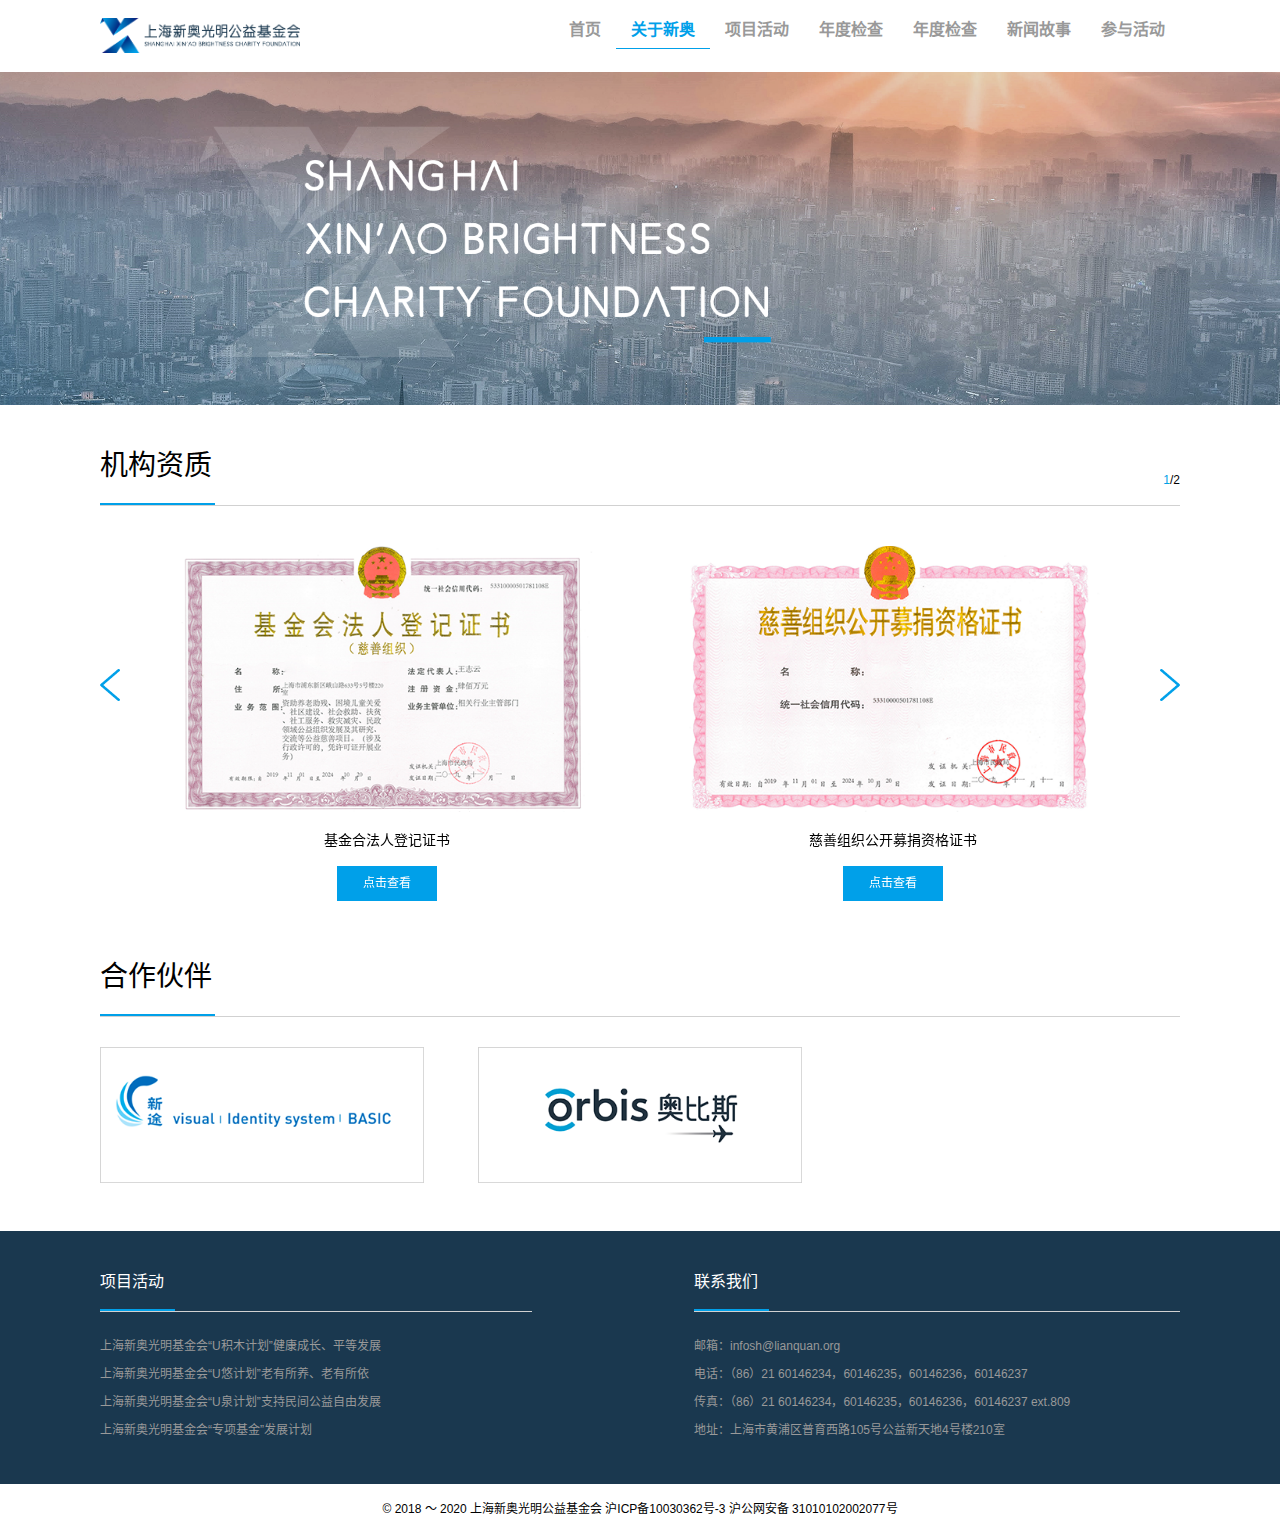
==== about.html @ 2f415773 "update" ====
<!DOCTYPE html>
<html lang="zh-CN">
  <head>
    <meta charset="utf-8">
    <meta http-equiv="X-UA-Compatible" content="IE=edge">
    <meta name="viewport" content="width=device-width, initial-scale=1">
    <title>新奥光明公益基金会</title>

    <link rel="stylesheet" href="./css/common.css">
    <link rel="stylesheet" href="./css/index.css">
    <!--[if lt IE 9]>
      <script src="https://cdn.jsdelivr.net/npm/html5shiv@3.7.3/dist/html5shiv.min.js"></script>
      <script src="https://cdn.jsdelivr.net/npm/respond.js@1.4.2/dest/respond.min.js"></script>
    <![endif]-->
  </head>
  <body>
    <header>
      <!-- Common HTML Element begin -->
      <div class="navbar">
        <div class="container">
          <a href="index.html" class="nav-log">
            <img src="./images/index/phone_nav_logo.png" />
          </a>
          <div class="icon-menu"></div>
          <ul class="navlist">
            <li><a href="./index.html">首页</a></li>
            <li class="actived"><a href="./about.html">关于新奥</a></li>
            <li><a href="#">项目活动</a></li>
            <li><a href="#">年度检查</a></li>
            <li><a href="#">年度检查</a></li>
            <li><a href="#">新闻故事</a></li>
            <li><a href="#">参与活动</a></li>
          </ul>
        </div>
      </div>
    </header>
    <div class="scrolled-icon-menu"></div>
    <ul class="vertical-navlist">
      <li><a href="./index.html">首页</a></li>
      <li class="actived"><a href="./about.html">关于新奥</a></li>
      <li><a href="#">项目活动</a></li>
      <li><a href="#">年度检查</a></li>
      <li><a href="#">年度检查</a></li>
      <li><a href="#">新闻故事</a></li>
      <li><a href="#">参与活动</a></li>
    </ul>
    <ul class="bottom-navlist">
      <li><a href="./index.html">首页</a></li>
      <li><a href="#">项目活动</a></li>
      <li><a href="#">年度检查</a></li>
      <li><a href="#">年度检查</a></li>
      <li><a href="#">新闻故事</a></li>
    </ul>
    <!-- Common HTML Element end -->

    <div class="banner slideBox">
      <a class="pc-pic" href="#"><img src="./images/about/about_banner.png" /></a>
      <a class="mobile-pic" href="###"><img src="./images/about/phone_about_banner.png" /></a>
    </div>

    <div class="organization">
        <!-- PC端 -->
        <div class="pc-container">
          <div class="title">
            <span>机构资质</span>
            <p id="org-pageState"></p>
          </div>
          <div class="content">
            <div id="org-picScroll" class="org-picScroll">
              <div class="hd">
                <span class="next"></span>
                <span class="prev"></span>
              </div>
              <div class="bd">
                <div>
                  <dl>
                    <dt><img src="./images/index/qualification_1.png" /></dt>
                    <dd>
                      <p>基金合法人登记证书</p>
                      <a href="###" class="viewPic" imgSrc="./images/index/qualification_1.png">点击查看</a>
                    </dd>
                  </dl>
                  <dl>
                    <dt><img src="./images/index/qualification_2.png" /></dt>
                    <dd>
                      <p>慈善组织公开募捐资格证书</p>
                      <a href="###" class="viewPic" imgSrc="./images/index/qualification_2.png">点击查看</a>
                    </dd>
                  </dl>
                </div>
                <div>
                  <dl>
                    <dt><img src="./images/index/qualification_1.png" /></dt>
                    <dd>
                      <p>基金合法人登记证书</p>
                      <a href="###" class="viewPic" imgSrc="./images/index/qualification_1.png">点击查看</a>
                    </dd>
                  </dl>
                  <dl>
                    <dt><img src="./images/index/qualification_2.png" /></dt>
                    <dd>
                      <p>慈善组织公开募捐资格证书</p>
                      <a href="###" class="viewPic" imgSrc="./images/index/qualification_2.png">点击查看</a>
                    </dd>
                  </dl>
                </div>
              </div>
            </div>
          </div>
        </div>
  
        <!-- 手机端 -->
        <div class="mobile-container">
          <div class="title">
            <img src="./images/index/Agencyqualification.png" />
            <span>机构资质<b></b></span>
          </div>
          <div class="content">
            <div id="mOrgPicScroll" class="picScroll">
              <div class="hd">
                <ul></ul>
              </div>
              <div class="bd">
                <div>
                  <dl>
                    <dt><img src="./images/index/qualification_1.png" class="viewPic" imgSrc="./images/index/qualification_1.png"/></dt>
                    <dd>
                      <p>基金合法人登记证书</p>
                    </dd>
                  </dl>
                  <dl>
                    <dt><img src="./images/index/qualification_2.png" class="viewPic" imgSrc="./images/index/qualification_2.png"/></dt>
                    <dd>
                      <p>慈善组织公开募捐资格证书</p>
                    </dd>
                  </dl>
                </div>
              </div>
            </div>
          </div>
        </div>
      </div>
  
      <div class="partner">
        <!-- PC端 -->
        <div class="pc-container">
          <div class="title">
            <span>合作伙伴</span>
          </div>
          <div class="content">
            <ul>
              <li><img src="./images/index/partners_1.png" /></li>
              <li><img src="./images/index/partners_2.png" /></li>
            </ul>
          </div>
        </div>
  
        <!-- 手机端 -->
        <div class="mobile-container">
          <div class="title">
            <img src="./images/index/partners.png" />
            <span>合作伙伴<b></b></span>
          </div>
          <div class="content">
            <ul>
              <li><img src="./images/index/partners_1.png" /></li>
              <li><img src="./images/index/partners_2.png" /></li>
            </ul>
          </div>
        </div>
      </div>
  
      <footer>
        <div class="footer">
          <!-- pc端 -->
          <div class="pc-container">
            <div class="content">
              <div class="left">
                <div class="title">
                  <span>项目活动<b></b></span>
                </div>
                <ul>
                  <li><a>上海新奥光明基金会“U积木计划”健康成长、平等发展</a></li>
                  <li><a>上海新奥光明基金会“U悠计划”老有所养、老有所依</a></li>
                  <li><a>上海新奥光明基金会“U泉计划”支持民间公益自由发展</a></li>
                  <li><a>上海新奥光明基金会“专项基金”发展计划</a></li>
                </ul>
              </div>
              <div class="right">
                <div class="title">
                  <span>联系我们<b></b></span>
                </div>
                <ul>
                  <li>邮箱：infosh@lianquan.org</li>
                  <li>电话：（86）21 60146234，60146235，60146236，60146237</li>
                  <li>传真：（86）21 60146234，60146235，60146236，60146237 ext.809</li>
                  <li>地址：上海市黄浦区普育西路105号公益新天地4号楼210室</li>
                </ul>
              </div>
            </div>
          </div>
          <!-- 手机端 -->
          <div class="mobile-container">
            <div class="content">
              <div class="box">
                <div class="title">
                  <span>联系我们<b></b></span>
                </div>
                <ul>
                  <li>邮箱：infosh@lianquan.org</li>
                  <li>电话：(86) 21 60146234，60146235，60146236，60146237</li>
                  <li>传真：(86) 21 60146234，60146235，60146236，60146237 ext.809</li>
                  <li>地址：上海市黄浦区普育西路105号公益新天地4号楼210室</li>
                </ul>
              </div>
              <div class="box">
                <div class="title">
                  <span><b></b></span>
                </div>
                <ul>
                  <li>© 2018 ～ 2020 上海新奥光明公益基金会</li>
                  <li>沪ICP备10030362号-3</li>
                  <li>沪公网安备 31010102002077号</li>
                </ul>
              </div>
            </div>
          </div>
        </div>
        <div class="bottom-footer">
          <p>© 2018 ～ 2020 上海新奥光明公益基金会 沪ICP备10030362号-3 沪公网安备 31010102002077号</p>
        </div>
      </footer>
      <script src="./js/TouchSlide.1.1.js"></script>
      <script src="./js//zepto.min.js"></script>
      <script src="./js/popupImage.js"></script>
      <script src="./js/common.js"></script>
      <script>
        TouchSlide({ 
          slideCell:"#picScroll",
          titCell:".hd ul", //开启自动分页 autoPage:true ，此时设置 titCell 为导航元素包裹层
          autoPage:true, //自动分页
          pnLoop: true, // 前后按钮不循环
          pageStateCell: '#pageState',
          switchLoad:"_src" //切换加载，真实图片路径为"_src" 
        });
        TouchSlide({ 
          slideCell:"#mPicScroll",
          titCell:".hd ul", //开启自动分页 autoPage:true ，此时设置 titCell 为导航元素包裹层
          autoPage:true, //自动分页
          pnLoop: true, // 前后按钮不循环
          switchLoad:"_src" //切换加载，真实图片路径为"_src" 
        });
        TouchSlide({ 
          slideCell:"#org-picScroll",
          autoPage:false, //自动分页
          pnLoop: true, // 前后按钮不循环
          pageStateCell: '#org-pageState',
          switchLoad:"_src" //切换加载，真实图片路径为"_src" 
        });
        $('#org-picScroll').on('click','.viewPic',function () {
          var that = $(this);
          that.popupImage({
              this: that,
              width: '600'
          })
        });
        $('#mOrgPicScroll').on('click','.viewPic',function () {
          var that = $(this);
          that.popupImage({
              this: that,
              width: '100%'
          })
        });
      </script>
    </body>
  </html>
---- css/common.css ----
*{ 
  margin:0;padding:0;  outline: 0;  vertical-align: baseline; 
  -webkit-box-sizing: border-box;
  box-sizing: border-box;
  -webkit-tap-highlight-color: transparent;
}
html,body{ 
  color:#000; 
  background:#fff; 
  font: 12px/22px Verdana,Arial,sans-serif,"Times New Roman",思源宋体; 
  width:100%;
  overflow: hidden;
  overflow-y:auto;
  position: relative;
}
input,select,button{ 
   font-size:100%;
   outline:0;
   vertical-align:middle;
   -webkit-appearance: none;
}
button{
  border: 0;
  background-clip: padding-box;
}
table {
  border-collapse:collapse;
  border-spacing:0;
}
ol,ul,li { list-style:none;}
/* 定义图片边框，当图片作为链接内容被填充时，会有默认边框出现，重定义掉 */
img{ 
   border:none;
   vertical-align:baseline;
}
a, a:link, a:visited{
   text-decoration:none;
}
/* 标签属性，textarea,input 强制输入时内容超出时换行，打断 */
textarea,input{ 
  word-wrap:break-word; 
  word-break:break-all; 
} 
span,p,div{ 
  word-wrap:break-word;
} 
.fl{ float:left; }
.fr{ float:right; }
.clearfix{ content: ''; display: block; clear: both; }


/* header */
.navbar {
  width: 100%;
  background-color: #fff;
}
body.open-menu {
  width: 100%;
  height: 100%;
  overflow: hidden !important;
}
.navbar .container {
  width: 1080px;
  display: flex;
  justify-content: space-between;
  margin: 0 auto;
}
.navbar .container>a {
  display: block;
  padding: 18px 0 0 0;
}
.navbar .container>a img {
  width: 200px;
}
.navbar .container .navlist {
  display: flex;
  align-items: center;
}
.navbar .container .navlist li {
  padding: 10px 15px;
  height: 16px;
  box-sizing: content-box;
  line-height: 16px;
  color: #999999;
  font-size: 16px;
  font-weight: bold;
  cursor: pointer;
}
.navbar .container .navlist li a{
  color: #999999
}
.navbar .container .navlist li.actived, .navbar .container .navlist li:hover{
  border-bottom: #00A0E9 1px solid;
} 
.navbar .container .navlist li.actived a, .navbar .container .navlist li:hover a{
  color: #00A0E9;
}

.navbar .container .icon-menu {
  width: 25px;
  height: 18px;
  margin: 20px 15px 0 0;
  background: url("../images/index/nave_icon_menu.png") no-repeat;
  background-size: 100% 100%;
  cursor: pointer;
  transform: rotate(0deg);
  transition: all 0.2s ease-in;
}
.navbar .container .icon-menu.actived {
  transform: rotate(90deg)
}
.scrolled-icon-menu {
  position: fixed;
  width: 40px;
  height: 40px;
  top: 15px;
  right: 15px;
  z-index: 999;
  display: none;
  background: url("../images/index/float_icon.png") no-repeat;
  background-size: 100% 100%;
}

@media screen and (min-width:1080px) {
  .navbar{
    height: 72px;
  }
  .navbar .container .icon-menu {
    display: none;
  }
  .vertical-navlist {
    display: none;
  }
  .scrolled-icon-menu {
    display: none;
  }
  .bottom-navlist {
    display: none;
  }
  .scrolled-icon-menu {
    display: none !important;
  }
  .footer .mobile-container {
    display: none;
  }
}
@media screen and (max-width:1080px) {
  .footer .pc-container {
    display: none;
  }
  .bottom-footer {
    display: none;
  }
  .navbar{
    height: 100px;
  }
  .navbar .container{
    padding-top: 20px;
    width: 95%;
    position: relative;
  }
  .navbar .container>a {
    padding-left: 20px;
  }
  .navbar .container>a img {
    width: 160px;
  }
  .vertical-navlist {
    width: 90%;
    height: calc(100% - 100px);
    position: fixed;
    top: 100px;
    z-index: 999;
    left: -100%;
    background-color: #F8F8F8;
    transition: left 0.2s ease-in 0.1s;
  }
  .vertical-navlist.full {
    top: 0;
    width: calc(100% - 70px);
    height: 100%;
  }
  .vertical-navlist.show {
    left: 0;
  }
  .vertical-navlist li {
    padding: 12px 0;
    border-bottom: 1px #999 solid;
    margin-left: 30px;
    font-size: 16px;
  }
  .vertical-navlist li.actived a{
    color: #00A0E9;
  }
  .vertical-navlist li a{
    color: #999;
  }
  .navbar .navlist {
    display: none !important;
  }
  .bottom-navlist {
    position: fixed;
    bottom: 0;
    left: 0;
    display: none;
    width: 100%;
    z-index: 998;
    display: flex;
    background-color: #fff;
    transition: bottom 0.2s ease-in;
  }
  .bottom-navlist.hide {
    bottom: -100px;
  }
  .bottom-navlist li {
    width: 25%;
    text-align: center;
    font-size: 12px;
    margin: 15px 0;
    border-right: #00A0E9 1px solid;
  }
  .bottom-navlist li:last-child {
    border: 0;
  }
  .bottom-navlist li a {
    color: #000;
  }
}
/* header end */
/* footer */
.footer {
  width: 100%;
  background-color: #1A384F;
}
.footer .pc-container {
  width: 1080px;
  margin: 0 auto;
}
.footer .pc-container .content {
  padding: 40px 0 20px;
  display: flex;
  justify-content: space-between;
}
.footer .pc-container .content .left,.footer .pc-container .content .right {
  width: 45%;
}
.footer .pc-container .content .left {
  padding-right: 5%;
}
.footer .pc-container .content .title {
  font-size: 16px;
  color: #fff;
  border-bottom: 1px solid #D1D1D1;
}
.footer .pc-container .content .title>span{
  display: block;
  width: 75px;
  height: 40px;
  border-bottom: #00A0E9 2px solid;
}
.footer .pc-container .content ul {
  padding: 20px 0;
}
.footer .pc-container .content ul li {
  color: #999999;
  line-height: 28px;
}
.footer .pc-container .content ul li a {
  cursor: pointer;
}
.footer .pc-container .content ul li a:hover {
  color: #fff;
}
.footer .mobile-container .content {
  padding: 20px;
  min-height: 450px;
  background: url('../images/index/img_down_bg.png') no-repeat;
  background-size: 100% 100%;
}
.footer .mobile-container .content .box {
  padding-bottom: 20px;
}
.footer .mobile-container .content .box .title{
  color: #fff;
  font-size: 16px;
  padding-bottom: 20px;
}
.footer .mobile-container .content .box .title b {
  display: block;
  margin-top: 10px;
  width: 50px;
  height: 2px;
  background-color: #00A0E9;
}
.footer .mobile-container .content .box ul li {
  color: #999999;
  line-height: 28px;
  font-size: 12px;
}
.footer .mobile-container .content .box:last-child .title{
  padding-bottom: 10px;
}
.bottom-footer {
  height: 50px;
  line-height: 50px;
}
.bottom-footer p {
  width: 1080px;
  margin: 0 auto;
  text-align: center;
}
---- css/index.css ----
/* banner */
.banner a img{
  width:100%;
  vertical-align:top;
}
@media screen and (min-width:1080px) {
  .banner .mobile-pic {
    display: none;
  }
}
@media screen and (max-width:1080px) {
  .banner .pc-pic {
    display: none;
  }
}
/* banner end */

/* intro */

.intro .pc-container{
  width: 100%;
}
.intro .pc-container .title,.intro .pc-container .content {
  width: 1080px;
  margin: 0 auto;
}
.intro .pc-container .title {
  height: 50px;
  padding: 50px 0 0 0;
  font-size: 28px;
  box-sizing: content-box;
  margin-bottom: 30px;
  border-bottom: #D1D1D1 1px solid;
}
.intro .pc-container .title span{
  display: block;
  width: 115px;
  height: 50px;
  border-bottom: #00A0E9 2px solid;
}
.intro .pc-container .img img{
  width: 100%;
}
.intro .pc-container .content {
  padding: 30px 0 100px;
  position: relative;
}
.intro .pc-container .content span {
  font-size: 16px;
  line-height: 32px;
}
.intro .pc-container .content a {
  position: absolute;
  width: 220px;
  height: 60px;
  line-height: 60px;
  background-color: #00A0E9;
  color: #fff;
  text-align: center;
  right: 0;
  bottom: 0px;
}
.intro .pc-container .content a span{
  font-size: 18px;
  font-weight: normal;
  line-height: 60px;
}
.intro .pc-container .content a span:after{
  content: "";
  width: 1rem;
  height: 1rem;
  margin-top: 3px;
  display: inline-block;
  border-top: 1px solid #fff;
  border-right: 1px solid #fff;
  transform: rotate(45deg);
}
@media screen and (min-width:1080px) {
  .intro .mobile-container {
    display: none;
  }
}
@media screen and (max-width:1080px) {
  .intro .pc-container {
    display: none;
  }
}
.intro .mobile-container {
  width: 100%;
  position: relative;
}
.intro .mobile-container .title {
  text-align: center;
  padding: 30px 0;
}
.intro .mobile-container .title img {
  display: block;
  margin: 0 auto 15px;
  width: 150px;
}
.intro .mobile-container .title span {
  font-size: 20px;
}
.intro .mobile-container .title span b {
  display: block;
  width: 50px;
  height: 2px;
  margin: 10px auto 0;
  background-color: #00A0E9;
} 
.intro .mobile-container .img {
  height: 470px;
}
.intro .mobile-container img {
  width: 100%;
}
.intro .mobile-container .content {
  position: absolute;
  width: 95%;
  right: 0;
  bottom: 0px;
  padding: 30px 20px 25px;
  color: #fff;
  background-color: #1A384F;
}
.intro .mobile-container .content a {
  display: block;
  width: 100px;
  text-align: center;
  height: 30px;
  margin-top: 35px;
  line-height: 30px;
  background-color: #00A0E9;
  color: #fff;
}
.intro .mobile-container .content a span:after{
  content: "";
  width: 0.5rem;
  height: 0.5rem;
  margin-top: 3px;
  display: inline-block;
  border-top: 1px solid #fff;
  border-right: 1px solid #fff;
  transform: rotate(45deg);
}
/* intro end*/
/* manager */
.manager .pc-container{
  width: 100%;
}

@media screen and (min-width:1080px) {
  .manager .mobile-container {
    display: none;
  }
}
@media screen and (max-width:1080px) {
  .manager .pc-container {
    display: none;
  }
}

.manager .pc-container .title, .manager .pc-container .content .picScroll{
  width: 1080px;
  margin: 0 auto;
}
.manager .pc-container .title {
  height: 50px;
  padding: 50px 0 0 0;
  font-size: 28px;
  box-sizing: content-box;
  margin-bottom: 30px;
  display: flex;
  justify-content: space-between;
  border-bottom: #D1D1D1 1px solid;
}
.manager .pc-container .title>span{
  display: block;
  width: 115px;
  height: 50px;
  border-bottom: #00A0E9 2px solid;
}
.manager .pc-container .title #pageState {
  font-size: 12px;
  line-height: 50px;
}
.manager .pc-container .title #pageState>span {
  color: #00A0E9;
}
.manager .pc-container .content {
  height: 600px;
  padding: 40px 0;
  background: url("../images/index/team_bg.png") no-repeat center center;
}
.manager .pc-container .content .picScroll {
  position: relative;
}
.manager .pc-container .content .picScroll .bd dl{
  width: 100%;
  margin-bottom: 40px;
  display: flex;
  flex-wrap: wrap;
}
.manager .pc-container .content .picScroll .bd dt{
  width: 220px;
  height: 220px;
}
.manager .pc-container .content .picScroll .bd dt img {
  width: 100%;
  height: 100%;
}
.manager .pc-container .content .picScroll .bd dd {
  flex: 1;
  height: auto;
  padding: 20px 0 0 30px;
}
.manager .pc-container .content .picScroll .bd .name {
  height: 50px;
}
.manager .pc-container .content .picScroll .bd .name b{
  font-size: 24px;
  padding-bottom: 10px;
  font-weight: normal;
  border-bottom: 3px solid #00A0E9;
}
.manager .pc-container .content .picScroll .bd .name span {
  font-size: 18px;
  padding-left: 5px;
}
.manager .pc-container .content .picScroll .bd .name p {
  padding-top: 30px;
}
.manager .pc-container .content .picScroll .hd ul {
  display: flex;
  position: absolute;
  bottom: 0;
  width: 100%;
  z-index: 100;
  justify-content: center;
}
.manager .pc-container .content .picScroll .hd ul li {
  width: 30px;
  height: 12px;
  overflow: hidden;
  text-indent: 100px;
  margin-right: 10px;
  background-color: #D1D1D1;
  cursor: pointer;
}
.manager .pc-container .content .picScroll .hd ul li.on{
  background-color: #00A0E9
}

.manager .mobile-container {
  width: 100%;
  position: relative;
}
.manager .mobile-container .title {
  text-align: center;
  padding: 30px 0;
}
.manager .mobile-container .title img {
  display: block;
  margin: 0 auto 15px;
  width: 150px;
}
.manager .mobile-container .title span {
  font-size: 20px;
}
.manager .mobile-container .title span b {
  display: block;
  width: 50px;
  height: 2px;
  margin: 10px auto 0;
  background-color: #00A0E9;
} 
.manager .mobile-container .content {
  background-color: #F8F8F8;
  padding: 20px 30px 40px;
}
.manager .mobile-container .content .picScroll .bd dt {
  padding: 5px 30px;
}
.manager .mobile-container .content .picScroll .bd dt img {
  width: 100%;
}
.manager .mobile-container .content .picScroll .bd .name b {
  font-size: 16px;
  padding-bottom: 8px;
  border-bottom: 3px solid #00A0E9;
}
.manager .mobile-container .content .picScroll .bd .name span {
  font-size: 14px;
}
.manager .mobile-container .content .picScroll .bd .name p {
  padding-top: 15px;
}
.manager .mobile-container .content .picScroll .hd ul {
  display: flex;
  position: absolute;
  bottom: 10px;
  left: 0;
  width: 100%;
  z-index: 100;
  justify-content: center;
}
.manager .mobile-container .content .picScroll .hd ul li {
  width: 25px;
  height: 8px;
  overflow: hidden;
  text-indent: 100px;
  margin-right: 10px;
  background-color: #D1D1D1;
  cursor: pointer;
}
.manager .mobile-container .content .picScroll .hd ul li.on{
  background-color: #00A0E9
}
/* manager end */

/* organization */
.organization .pc-container{
  width: 1080px;
  margin: 0 auto;
}

@media screen and (min-width:1080px) {
  .organization .mobile-container {
    display: none;
  }
}
@media screen and (max-width:1080px) {
  .organization .pc-container {
    display: none;
  }
}

.organization .pc-container .title {
  height: 50px;
  padding: 50px 0 0 0;
  font-size: 28px;
  box-sizing: content-box;
  margin-bottom: 30px;
  display: flex;
  justify-content: space-between;
  border-bottom: #D1D1D1 1px solid;
}
.organization .pc-container .title>span{
  display: block;
  width: 115px;
  height: 50px;
  border-bottom: #00A0E9 2px solid;
}
.organization .pc-container .title #org-pageState {
  font-size: 12px;
  line-height: 50px;
}
.organization .pc-container .title #org-pageState>span {
  color: #00A0E9;
}

.organization .pc-container .content {
  padding: 10px 80px;
  position: relative;
}
.organization .pc-container .content .bd>div {
  min-height: 400px;
}
.organization .pc-container .content .bd>div dl {
  width: 45%;
  float: left;
}
.organization .pc-container .content .bd>div dl:last-child {
  float: right;
}
.organization .pc-container .content .bd>div dl dt img{
  width: 100%;
}
.organization .pc-container .content .bd>div dl dd p {
  width: 100%;
  font-size: 14px;
  text-align: center;
  line-height: 32px;
  padding: 5px 0;
}
.organization .pc-container .content .bd>div dl dd a {
  display: block;
  width: 100px;
  text-align: center;
  line-height: 35px;
  height: 35px;
  background-color: #00A0E9;
  color: #fff;
  margin: 5px auto;
}
.organization .pc-container .content .hd{
  width: 100%;
  display: flex;
  height: 32px;
  top: 35%;
  left: 0px;
  justify-content: space-between;
  position: absolute;
}
.organization .pc-container .content .hd .next, .organization .pc-container .content .hd .prev {
  width: 20px;
  height: 32px;
  cursor: pointer;
}
.organization .pc-container .content .hd .next {
  background: url('../images/index/arrow_left.png') no-repeat center center;
  background-size: 100% 100%;
}
.organization .pc-container .content .hd .prev {
  background: url('../images/index/arrow_right.png') no-repeat center center;
  background-size: 100% 100%;
}

.organization .mobile-container {
  width: 100%;
  position: relative;
}
.organization .mobile-container .title {
  text-align: center;
  padding: 30px 0;
}
.organization .mobile-container .title img {
  display: block;
  margin: 0 auto 15px;
  width: 300px;
}
.organization .mobile-container .title span {
  font-size: 20px;
}
.organization .mobile-container .title span b {
  display: block;
  width: 50px;
  height: 2px;
  margin: 10px auto 0;
  background-color: #00A0E9;
} 
.organization .mobile-container .content {
  padding: 10px 20px 0px;
}
.organization .mobile-container .content .picScroll .bd dl {
  margin-bottom: 25px;
}
.organization .mobile-container .content .picScroll .bd dt {
  padding: 5px 30px 15px;
}
.organization .mobile-container .content .picScroll .bd dt img {
  width: 100%;
}
.organization .mobile-container .content .picScroll .bd dd {
  text-align: center;
  font-size: 16px;
}
.organization .mobile-container .content .picScroll .hd ul {
  display: flex;
  position: absolute;
  bottom: 10px;
  left: 0;
  width: 100%;
  z-index: 100;
  justify-content: center;
}
.organization .mobile-container .content .picScroll .hd ul li {
  width: 25px;
  height: 8px;
  overflow: hidden;
  text-indent: 100px;
  margin-right: 10px;
  background-color: #D1D1D1;
  cursor: pointer;
}
.organization .mobile-container .content .picScroll .hd ul li.on{
  background-color: #00A0E9
}
/* organization end */ 
/* partner */
.partner .pc-container{
  width: 1080px;
  margin: 0 auto 20px;
}

@media screen and (min-width:1080px) {
  .partner .mobile-container {
    display: none;
  }
}
@media screen and (max-width:1080px) {
  .partner .pc-container {
    display: none;
  }
}
.partner .pc-container .title {
  height: 50px;
  padding: 50px 0 0 0;
  font-size: 28px;
  box-sizing: content-box;
  margin-bottom: 30px;
  display: flex;
  justify-content: space-between;
  border-bottom: #D1D1D1 1px solid;
}
.partner .pc-container .title>span{
  display: block;
  width: 115px;
  height: 50px;
  border-bottom: #00A0E9 2px solid;
}
.partner .pc-container .content ul {
  display: flex;
  justify-content: flex-start;
  flex-wrap: wrap;
}
.partner .pc-container .content ul li {
  width: 30%;
  margin-right: 5%;
  margin-bottom: 2%;
}
.partner .pc-container .content ul li:nth-child(3n) {
  margin-right: 0;
}
.partner .pc-container .content ul li img {
  width: 100%;
}

.partner .mobile-container {
  width: 100%;
  position: relative;
}
.partner .mobile-container .title {
  text-align: center;
  padding: 20px 0;
}
.partner .mobile-container .title img {
  display: block;
  margin: 0 auto 15px;
  width: 150px;
}
.partner .mobile-container .title span {
  font-size: 20px;
}
.partner .mobile-container .title span b {
  display: block;
  width: 50px;
  height: 2px;
  margin: 10px auto 0;
  background-color: #00A0E9;
} 
.partner .mobile-container .content {
  padding: 10px 20px 30px;  
}
.partner .mobile-container .content ul {
  padding: 0 30px;
}
.partner .mobile-container .content ul li {
  margin-bottom: 20px;
}
.partner .mobile-container .content ul li img {
  width: 100%;
}
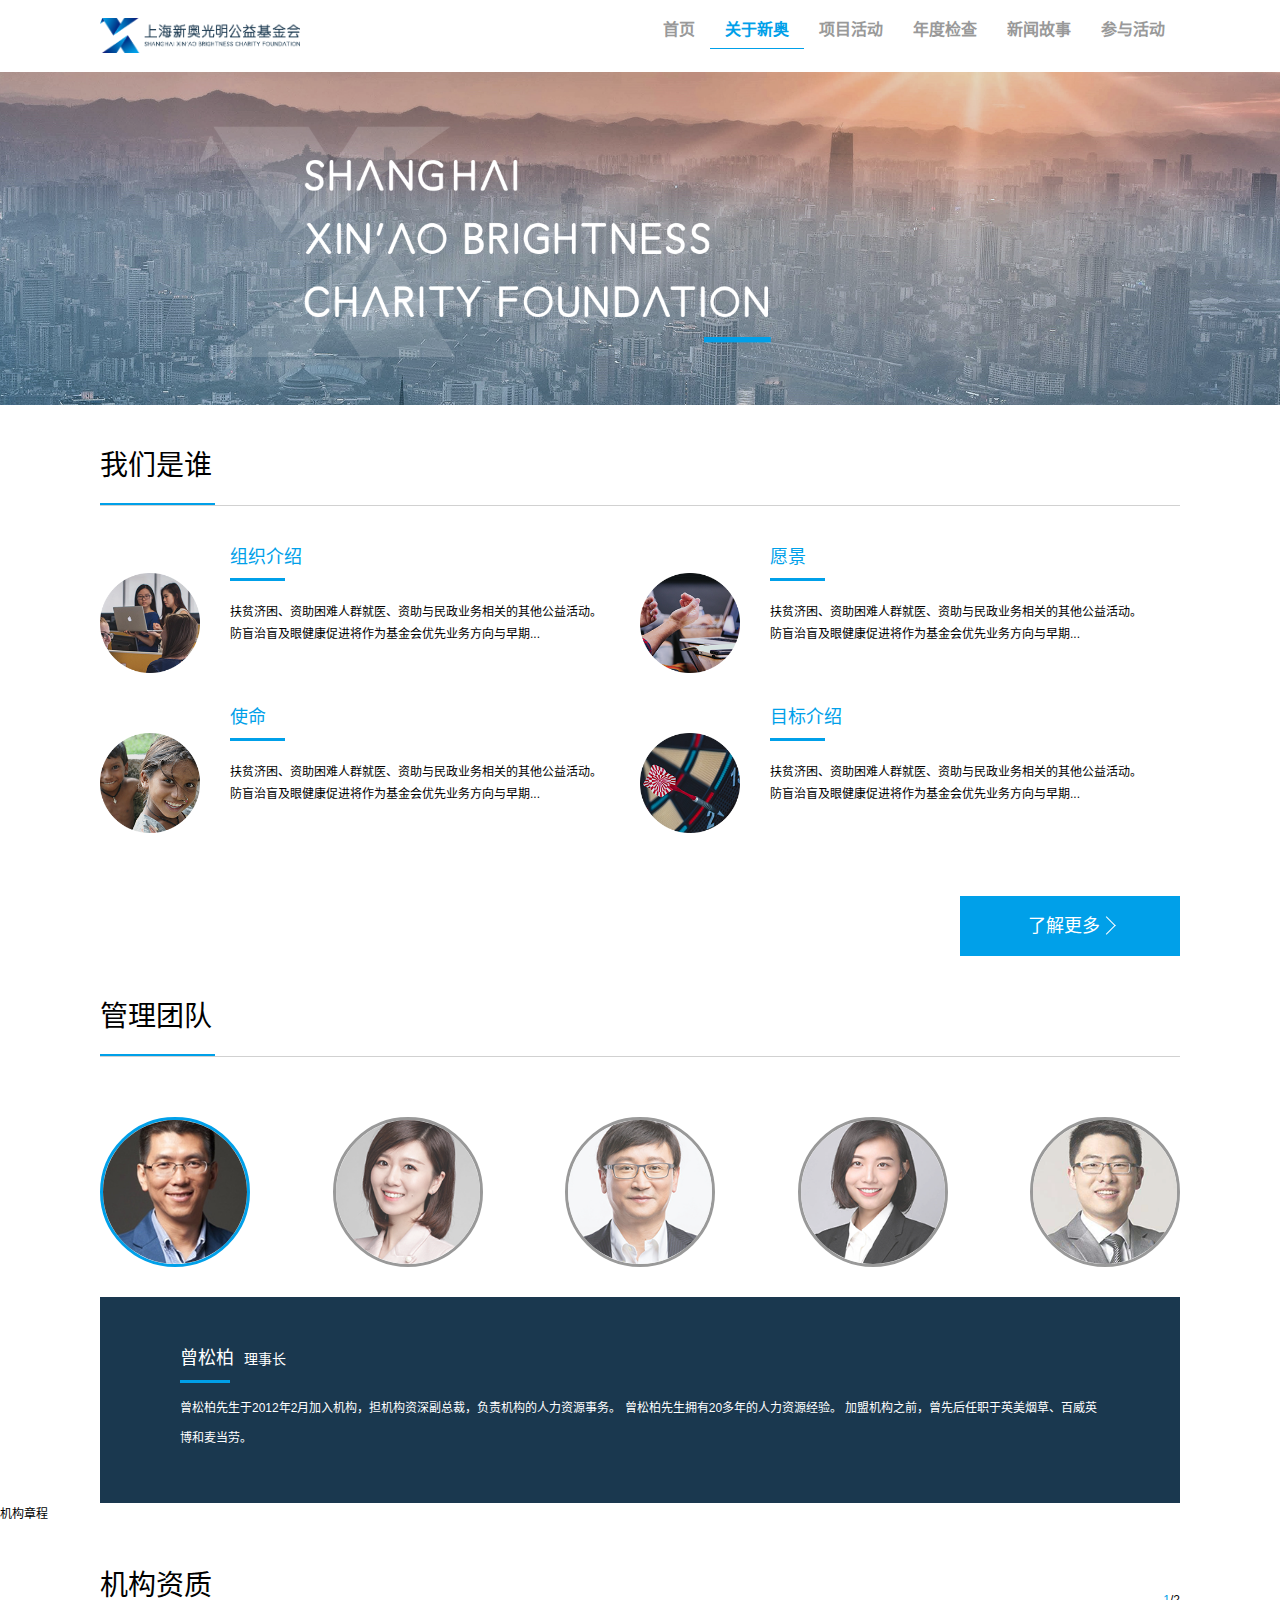
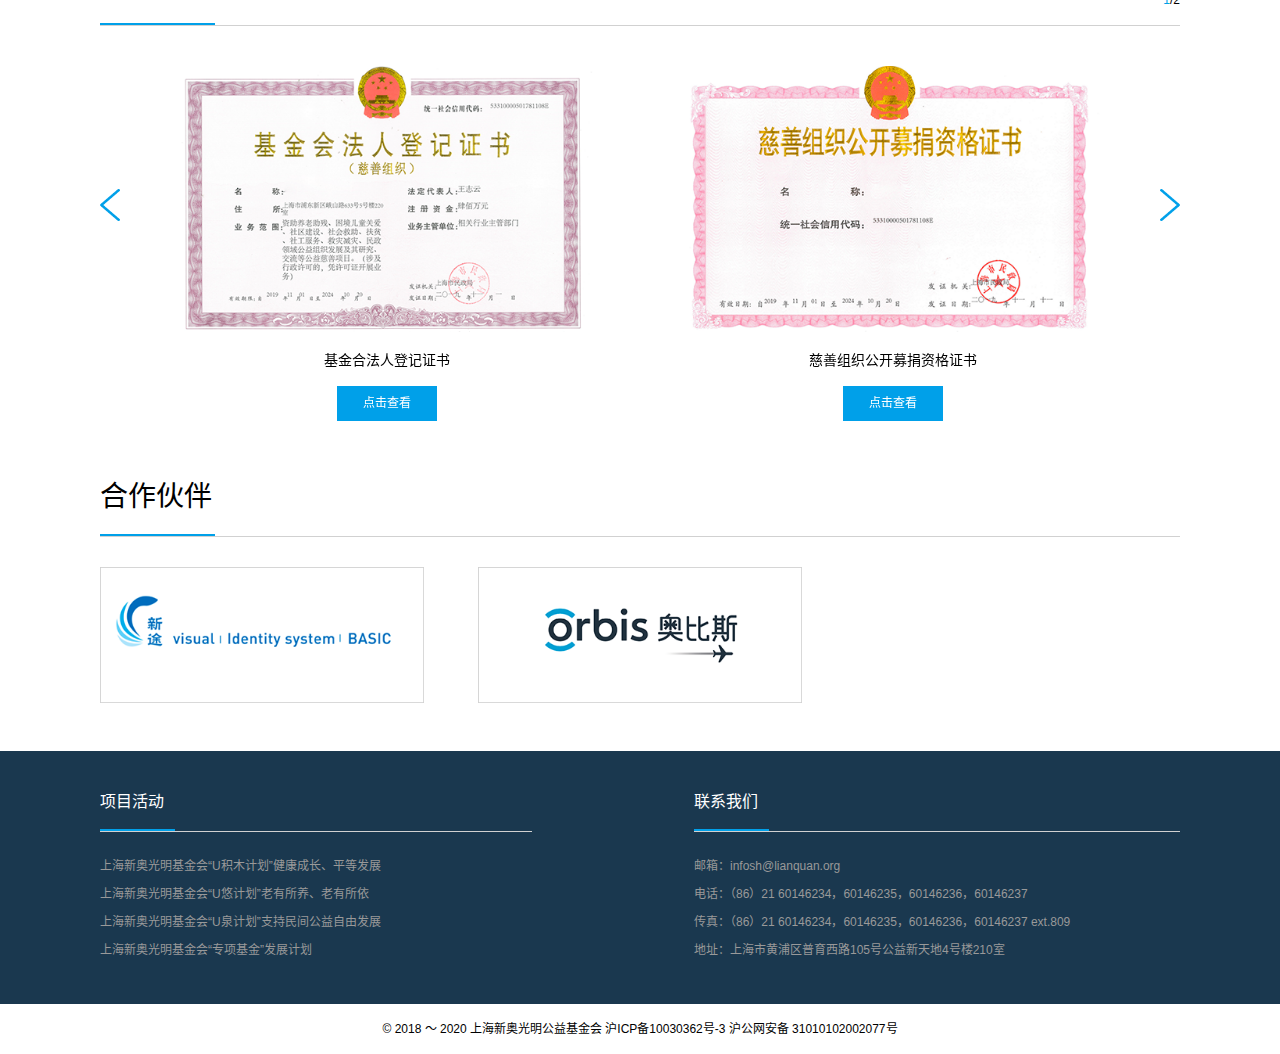
==== commit f556051e: "update" ====
--- a/about.html
+++ b/about.html
@@ -8,6 +8,7 @@
 
     <link rel="stylesheet" href="./css/common.css">
     <link rel="stylesheet" href="./css/index.css">
+    <link rel="stylesheet" href="./css/about.css">
     <!--[if lt IE 9]>
       <script src="https://cdn.jsdelivr.net/npm/html5shiv@3.7.3/dist/html5shiv.min.js"></script>
       <script src="https://cdn.jsdelivr.net/npm/respond.js@1.4.2/dest/respond.min.js"></script>
@@ -25,9 +26,8 @@
           <ul class="navlist">
             <li><a href="./index.html">首页</a></li>
             <li class="actived"><a href="./about.html">关于新奥</a></li>
-            <li><a href="#">项目活动</a></li>
-            <li><a href="#">年度检查</a></li>
-            <li><a href="#">年度检查</a></li>
+            <li><a href="./activity.html">项目活动</a></li>
+            <li><a href="./examine.html">年度检查</a></li>
             <li><a href="#">新闻故事</a></li>
             <li><a href="#">参与活动</a></li>
           </ul>
@@ -38,17 +38,15 @@
     <ul class="vertical-navlist">
       <li><a href="./index.html">首页</a></li>
       <li class="actived"><a href="./about.html">关于新奥</a></li>
-      <li><a href="#">项目活动</a></li>
-      <li><a href="#">年度检查</a></li>
-      <li><a href="#">年度检查</a></li>
+      <li><a href="./activity.html">项目活动</a></li>
+      <li><a href="./examine.html">年度检查</a></li>
       <li><a href="#">新闻故事</a></li>
       <li><a href="#">参与活动</a></li>
     </ul>
     <ul class="bottom-navlist">
       <li><a href="./index.html">首页</a></li>
-      <li><a href="#">项目活动</a></li>
-      <li><a href="#">年度检查</a></li>
-      <li><a href="#">年度检查</a></li>
+      <li><a href="./activity.html">项目活动</a></li>
+      <li><a href="./examine.html">年度检查</a></li>
       <li><a href="#">新闻故事</a></li>
     </ul>
     <!-- Common HTML Element end -->
@@ -58,219 +56,416 @@
       <a class="mobile-pic" href="###"><img src="./images/about/phone_about_banner.png" /></a>
     </div>
 
+    <div class="company-profile">
+      <div class="pc-container">
+        <div class="title">
+          <span>我们是谁</span>
+        </div>
+        <div class="content">
+          <ul>
+            <li>
+              <dl>
+                <dt><img src="./images/about/about_who_p_1.png" /></dt>
+                <dd>
+                  <p>组织介绍</p>
+                  扶贫济困、资助困难人群就医、资助与民政业务相关的其他公益活动。防盲治盲及眼健康促进将作为基金会优先业务方向与早期...
+                </dd>
+              </dl>
+            </li>
+            <li>
+              <dl>
+                <dt><img src="./images/about/about_who_p_2.png" /></dt>
+                <dd>
+                  <p>愿景</p>
+                  扶贫济困、资助困难人群就医、资助与民政业务相关的其他公益活动。防盲治盲及眼健康促进将作为基金会优先业务方向与早期...
+                </dd>
+              </dl>
+            </li>
+            <li>
+              <dl>
+                <dt><img src="./images/about/about_who_p_3.png" /></dt>
+                <dd>
+                  <p>使命</p>
+                  扶贫济困、资助困难人群就医、资助与民政业务相关的其他公益活动。防盲治盲及眼健康促进将作为基金会优先业务方向与早期...
+                </dd>
+              </dl>
+            </li>
+            <li>
+              <dl>
+                <dt><img src="./images/about/about_who_p_4.png" /></dt>
+                <dd>
+                  <p>目标介绍</p>
+                  扶贫济困、资助困难人群就医、资助与民政业务相关的其他公益活动。防盲治盲及眼健康促进将作为基金会优先业务方向与早期...
+                </dd>
+              </dl>
+            </li>
+          </ul>
+          <a href="###" class="know-more"><span>了解更多</span></a>
+        </div>
+      </div>
+
+      <div class="mobile-container">
+        <div class="title">
+          <img src="./images/about/Whoweare.png" />
+          <span>我们是谁<b></b></span>
+        </div>
+        <div class="content">
+          <ul>
+            <li>
+              <dl>
+                <dt><img src="./images/about/about_who_p_1.png" /></dt>
+                <dd>
+                  <p>组织介绍</p>
+                  扶贫济困、资助困难人群就医、资助与民政业务相关的其他公益活动。防盲治盲及眼健康促进将作为基金会优先业务方向与早期...
+                </dd>
+              </dl>
+            </li>
+            <li>
+              <dl>
+                <dt><img src="./images/about/about_who_p_2.png" /></dt>
+                <dd>
+                  <p>愿景</p>
+                  扶贫济困、资助困难人群就医、资助与民政业务相关的其他公益活动。防盲治盲及眼健康促进将作为基金会优先业务方向与早期...
+                </dd>
+              </dl>
+            </li>
+            <li>
+              <dl>
+                <dt><img src="./images/about/about_who_p_3.png" /></dt>
+                <dd>
+                  <p>使命</p>
+                  扶贫济困、资助困难人群就医、资助与民政业务相关的其他公益活动。防盲治盲及眼健康促进将作为基金会优先业务方向与早期...
+                </dd>
+              </dl>
+            </li>
+            <li>
+              <dl>
+                <dt><img src="./images/about/about_who_p_4.png" /></dt>
+                <dd>
+                  <p>目标介绍</p>
+                  扶贫济困、资助困难人群就医、资助与民政业务相关的其他公益活动。防盲治盲及眼健康促进将作为基金会优先业务方向与早期...
+                </dd>
+              </dl>
+            </li>
+          </ul>
+          <a href="###" class="know-more"><span>了解更多</span></a>
+        </div>
+      </div>
+    </div>
+
+    <div class="team">
+      <div class="pc-container">
+        <div class="title">
+          <span>管理团队</span>
+        </div>
+        <div class="content">
+            <div id="teamScroll" class="teamScroll">
+            <div class="hd">
+              <ul></ul>
+            </div>
+            <div class="bd">
+              <ul class="teams">
+                <li class="actived" data-id="1"><a href="###"><img src="./images/about/about_team_p_1.png" /></a></li>
+                <li data-id="2"><a href="###"><img src="./images/about/about_team_p_2.png" /></a></li>
+                <li data-id="3"><a href="###"><img src="./images/about/about_team_p_3.png" /></a></li>
+                <li data-id="4"><a href="###"><img src="./images/about/about_team_p_4.png" /></a></li>
+                <li data-id="5"><a href="###"><img src="./images/about/about_team_p_5.png" /></a></li>
+              </ul>
+              <dl id="team-intro">
+                <dt><span></span></dt>
+                <dd></dd>
+              </dl>
+            </div>
+          </div>
+        </div>
+      </div>
+
+      <div class="mobile-container">
+        <div class="title">
+          <img src="./images/about/Teammanagement.png" />
+          <span>管理团队<b></b></span>
+        </div>
+        <div class="content">
+          <div id="mTeamScroll" class="teamScroll">
+            <div class="hd">
+              <ul></ul>
+            </div>
+            <div class="bd">
+              <ul class="m-teams">
+                <li class="actived" data-id="1"><a href="###"><img src="./images/about/about_team_p_1.png" /></a></li>
+                <li data-id="2"><a href="###"><img src="./images/about/about_team_p_2.png" /></a></li>
+                <li data-id="3"><a href="###"><img src="./images/about/about_team_p_3.png" /></a></li>
+              </ul>
+              <ul class="m-teams">
+                <li data-id="4"><a href="###"><img src="./images/about/about_team_p_4.png" /></a></li>
+                <li data-id="5"><a href="###"><img src="./images/about/about_team_p_5.png" /></a></li>
+              </ul>
+            </div>
+            <dl id="mTeam-intro">
+              <dt><span></span></dt>
+              <dd></dd>
+            </dl>
+          </div>
+        </div>
+      </div>
+    </div>
+
+    <div class="articles">
+      <div class="pc-container">
+        <div class="title">
+          <span>机构章程</span>
+        </div>
+      </div>
+    </div>
+
+
     <div class="organization">
-        <!-- PC端 -->
+      <!-- PC端 -->
+      <div class="pc-container">
+        <div class="title">
+          <span>机构资质</span>
+          <p id="org-pageState"></p>
+        </div>
+        <div class="content">
+          <div id="org-picScroll" class="org-picScroll">
+            <div class="hd">
+              <span class="next"></span>
+              <span class="prev"></span>
+            </div>
+            <div class="bd">
+              <div>
+                <dl>
+                  <dt><img src="./images/index/qualification_1.png" /></dt>
+                  <dd>
+                    <p>基金合法人登记证书</p>
+                    <a href="###" class="viewPic" imgSrc="./images/index/qualification_1.png">点击查看</a>
+                  </dd>
+                </dl>
+                <dl>
+                  <dt><img src="./images/index/qualification_2.png" /></dt>
+                  <dd>
+                    <p>慈善组织公开募捐资格证书</p>
+                    <a href="###" class="viewPic" imgSrc="./images/index/qualification_2.png">点击查看</a>
+                  </dd>
+                </dl>
+              </div>
+              <div>
+                <dl>
+                  <dt><img src="./images/index/qualification_1.png" /></dt>
+                  <dd>
+                    <p>基金合法人登记证书</p>
+                    <a href="###" class="viewPic" imgSrc="./images/index/qualification_1.png">点击查看</a>
+                  </dd>
+                </dl>
+                <dl>
+                  <dt><img src="./images/index/qualification_2.png" /></dt>
+                  <dd>
+                    <p>慈善组织公开募捐资格证书</p>
+                    <a href="###" class="viewPic" imgSrc="./images/index/qualification_2.png">点击查看</a>
+                  </dd>
+                </dl>
+              </div>
+            </div>
+          </div>
+        </div>
+      </div>
+
+      <!-- 手机端 -->
+      <div class="mobile-container">
+        <div class="title">
+          <img src="./images/index/Agencyqualification.png" />
+          <span>机构资质<b></b></span>
+        </div>
+        <div class="content">
+          <div id="mOrgPicScroll" class="picScroll">
+            <div class="hd">
+              <ul></ul>
+            </div>
+            <div class="bd">
+              <div>
+                <dl>
+                  <dt><img src="./images/index/qualification_1.png" class="viewPic" imgSrc="./images/index/qualification_1.png"/></dt>
+                  <dd>
+                    <p>基金合法人登记证书</p>
+                  </dd>
+                </dl>
+                <dl>
+                  <dt><img src="./images/index/qualification_2.png" class="viewPic" imgSrc="./images/index/qualification_2.png"/></dt>
+                  <dd>
+                    <p>慈善组织公开募捐资格证书</p>
+                  </dd>
+                </dl>
+              </div>
+            </div>
+          </div>
+        </div>
+      </div>
+    </div>
+
+    <div class="partner">
+      <!-- PC端 -->
+      <div class="pc-container">
+        <div class="title">
+          <span>合作伙伴</span>
+        </div>
+        <div class="content">
+          <ul>
+            <li><img src="./images/index/partners_1.png" /></li>
+            <li><img src="./images/index/partners_2.png" /></li>
+          </ul>
+        </div>
+      </div>
+
+      <!-- 手机端 -->
+      <div class="mobile-container">
+        <div class="title">
+          <img src="./images/index/partners.png" />
+          <span>合作伙伴<b></b></span>
+        </div>
+        <div class="content">
+          <ul>
+            <li><img src="./images/index/partners_1.png" /></li>
+            <li><img src="./images/index/partners_2.png" /></li>
+          </ul>
+        </div>
+      </div>
+    </div>
+
+    <footer>
+      <div class="footer">
+        <!-- pc端 -->
         <div class="pc-container">
-          <div class="title">
-            <span>机构资质</span>
-            <p id="org-pageState"></p>
-          </div>
           <div class="content">
-            <div id="org-picScroll" class="org-picScroll">
-              <div class="hd">
-                <span class="next"></span>
-                <span class="prev"></span>
-              </div>
-              <div class="bd">
-                <div>
-                  <dl>
-                    <dt><img src="./images/index/qualification_1.png" /></dt>
-                    <dd>
-                      <p>基金合法人登记证书</p>
-                      <a href="###" class="viewPic" imgSrc="./images/index/qualification_1.png">点击查看</a>
-                    </dd>
-                  </dl>
-                  <dl>
-                    <dt><img src="./images/index/qualification_2.png" /></dt>
-                    <dd>
-                      <p>慈善组织公开募捐资格证书</p>
-                      <a href="###" class="viewPic" imgSrc="./images/index/qualification_2.png">点击查看</a>
-                    </dd>
-                  </dl>
-                </div>
-                <div>
-                  <dl>
-                    <dt><img src="./images/index/qualification_1.png" /></dt>
-                    <dd>
-                      <p>基金合法人登记证书</p>
-                      <a href="###" class="viewPic" imgSrc="./images/index/qualification_1.png">点击查看</a>
-                    </dd>
-                  </dl>
-                  <dl>
-                    <dt><img src="./images/index/qualification_2.png" /></dt>
-                    <dd>
-                      <p>慈善组织公开募捐资格证书</p>
-                      <a href="###" class="viewPic" imgSrc="./images/index/qualification_2.png">点击查看</a>
-                    </dd>
-                  </dl>
-                </div>
-              </div>
-            </div>
-          </div>
-        </div>
-  
+            <div class="left">
+              <div class="title">
+                <span>项目活动<b></b></span>
+              </div>
+              <ul>
+                <li><a>上海新奥光明基金会“U积木计划”健康成长、平等发展</a></li>
+                <li><a>上海新奥光明基金会“U悠计划”老有所养、老有所依</a></li>
+                <li><a>上海新奥光明基金会“U泉计划”支持民间公益自由发展</a></li>
+                <li><a>上海新奥光明基金会“专项基金”发展计划</a></li>
+              </ul>
+            </div>
+            <div class="right">
+              <div class="title">
+                <span>联系我们<b></b></span>
+              </div>
+              <ul>
+                <li>邮箱：infosh@lianquan.org</li>
+                <li>电话：（86）21 60146234，60146235，60146236，60146237</li>
+                <li>传真：（86）21 60146234，60146235，60146236，60146237 ext.809</li>
+                <li>地址：上海市黄浦区普育西路105号公益新天地4号楼210室</li>
+              </ul>
+            </div>
+          </div>
+        </div>
         <!-- 手机端 -->
         <div class="mobile-container">
-          <div class="title">
-            <img src="./images/index/Agencyqualification.png" />
-            <span>机构资质<b></b></span>
-          </div>
           <div class="content">
-            <div id="mOrgPicScroll" class="picScroll">
-              <div class="hd">
-                <ul></ul>
-              </div>
-              <div class="bd">
-                <div>
-                  <dl>
-                    <dt><img src="./images/index/qualification_1.png" class="viewPic" imgSrc="./images/index/qualification_1.png"/></dt>
-                    <dd>
-                      <p>基金合法人登记证书</p>
-                    </dd>
-                  </dl>
-                  <dl>
-                    <dt><img src="./images/index/qualification_2.png" class="viewPic" imgSrc="./images/index/qualification_2.png"/></dt>
-                    <dd>
-                      <p>慈善组织公开募捐资格证书</p>
-                    </dd>
-                  </dl>
-                </div>
-              </div>
-            </div>
-          </div>
-        </div>
-      </div>
-  
-      <div class="partner">
-        <!-- PC端 -->
-        <div class="pc-container">
-          <div class="title">
-            <span>合作伙伴</span>
-          </div>
-          <div class="content">
-            <ul>
-              <li><img src="./images/index/partners_1.png" /></li>
-              <li><img src="./images/index/partners_2.png" /></li>
-            </ul>
-          </div>
-        </div>
-  
-        <!-- 手机端 -->
-        <div class="mobile-container">
-          <div class="title">
-            <img src="./images/index/partners.png" />
-            <span>合作伙伴<b></b></span>
-          </div>
-          <div class="content">
-            <ul>
-              <li><img src="./images/index/partners_1.png" /></li>
-              <li><img src="./images/index/partners_2.png" /></li>
-            </ul>
-          </div>
-        </div>
-      </div>
-  
-      <footer>
-        <div class="footer">
-          <!-- pc端 -->
-          <div class="pc-container">
-            <div class="content">
-              <div class="left">
-                <div class="title">
-                  <span>项目活动<b></b></span>
-                </div>
-                <ul>
-                  <li><a>上海新奥光明基金会“U积木计划”健康成长、平等发展</a></li>
-                  <li><a>上海新奥光明基金会“U悠计划”老有所养、老有所依</a></li>
-                  <li><a>上海新奥光明基金会“U泉计划”支持民间公益自由发展</a></li>
-                  <li><a>上海新奥光明基金会“专项基金”发展计划</a></li>
-                </ul>
-              </div>
-              <div class="right">
-                <div class="title">
-                  <span>联系我们<b></b></span>
-                </div>
-                <ul>
-                  <li>邮箱：infosh@lianquan.org</li>
-                  <li>电话：（86）21 60146234，60146235，60146236，60146237</li>
-                  <li>传真：（86）21 60146234，60146235，60146236，60146237 ext.809</li>
-                  <li>地址：上海市黄浦区普育西路105号公益新天地4号楼210室</li>
-                </ul>
-              </div>
-            </div>
-          </div>
-          <!-- 手机端 -->
-          <div class="mobile-container">
-            <div class="content">
-              <div class="box">
-                <div class="title">
-                  <span>联系我们<b></b></span>
-                </div>
-                <ul>
-                  <li>邮箱：infosh@lianquan.org</li>
-                  <li>电话：(86) 21 60146234，60146235，60146236，60146237</li>
-                  <li>传真：(86) 21 60146234，60146235，60146236，60146237 ext.809</li>
-                  <li>地址：上海市黄浦区普育西路105号公益新天地4号楼210室</li>
-                </ul>
-              </div>
-              <div class="box">
-                <div class="title">
-                  <span><b></b></span>
-                </div>
-                <ul>
-                  <li>© 2018 ～ 2020 上海新奥光明公益基金会</li>
-                  <li>沪ICP备10030362号-3</li>
-                  <li>沪公网安备 31010102002077号</li>
-                </ul>
-              </div>
-            </div>
-          </div>
-        </div>
-        <div class="bottom-footer">
-          <p>© 2018 ～ 2020 上海新奥光明公益基金会 沪ICP备10030362号-3 沪公网安备 31010102002077号</p>
-        </div>
-      </footer>
-      <script src="./js/TouchSlide.1.1.js"></script>
-      <script src="./js//zepto.min.js"></script>
-      <script src="./js/popupImage.js"></script>
-      <script src="./js/common.js"></script>
-      <script>
-        TouchSlide({ 
-          slideCell:"#picScroll",
-          titCell:".hd ul", //开启自动分页 autoPage:true ，此时设置 titCell 为导航元素包裹层
-          autoPage:true, //自动分页
-          pnLoop: true, // 前后按钮不循环
-          pageStateCell: '#pageState',
-          switchLoad:"_src" //切换加载，真实图片路径为"_src" 
-        });
-        TouchSlide({ 
-          slideCell:"#mPicScroll",
-          titCell:".hd ul", //开启自动分页 autoPage:true ，此时设置 titCell 为导航元素包裹层
-          autoPage:true, //自动分页
-          pnLoop: true, // 前后按钮不循环
-          switchLoad:"_src" //切换加载，真实图片路径为"_src" 
-        });
-        TouchSlide({ 
-          slideCell:"#org-picScroll",
-          autoPage:false, //自动分页
-          pnLoop: true, // 前后按钮不循环
-          pageStateCell: '#org-pageState',
-          switchLoad:"_src" //切换加载，真实图片路径为"_src" 
-        });
-        $('#org-picScroll').on('click','.viewPic',function () {
-          var that = $(this);
-          that.popupImage({
-              this: that,
-              width: '600'
-          })
-        });
-        $('#mOrgPicScroll').on('click','.viewPic',function () {
-          var that = $(this);
-          that.popupImage({
-              this: that,
-              width: '100%'
-          })
-        });
-      </script>
-    </body>
-  </html>+            <div class="box">
+              <div class="title">
+                <span>联系我们<b></b></span>
+              </div>
+              <ul>
+                <li>邮箱：infosh@lianquan.org</li>
+                <li>电话：(86) 21 60146234，60146235，60146236，60146237</li>
+                <li>传真：(86) 21 60146234，60146235，60146236，60146237 ext.809</li>
+                <li>地址：上海市黄浦区普育西路105号公益新天地4号楼210室</li>
+              </ul>
+            </div>
+            <div class="box">
+              <div class="title">
+                <span><b></b></span>
+              </div>
+              <ul>
+                <li>© 2018 ～ 2020 上海新奥光明公益基金会</li>
+                <li>沪ICP备10030362号-3</li>
+                <li>沪公网安备 31010102002077号</li>
+              </ul>
+            </div>
+          </div>
+        </div>
+      </div>
+      <div class="bottom-footer">
+        <p>© 2018 ～ 2020 上海新奥光明公益基金会 沪ICP备10030362号-3 沪公网安备 31010102002077号</p>
+      </div>
+    </footer>
+    <script src="./js/TouchSlide.1.1.js"></script>
+    <script src="./js//zepto.min.js"></script>
+    <script src="./js/popupImage.js"></script>
+    <script src="./js/common.js"></script>
+    <script>
+      TouchSlide({ 
+        slideCell:"#org-picScroll",
+        autoPage:false, //自动分页
+        pnLoop: true, // 前后按钮不循环
+        pageStateCell: '#org-pageState',
+        switchLoad:"_src" //切换加载，真实图片路径为"_src" 
+      });
+      $('#org-picScroll').on('click','.viewPic',function () {
+        var that = $(this);
+        that.popupImage({
+            this: that,
+            width: '600'
+        })
+      });
+      $('#mOrgPicScroll').on('click','.viewPic',function () {
+        var that = $(this);
+        that.popupImage({
+            this: that,
+            width: '100%'
+        })
+      });
+      var teams = [];
+      $.getJSON('./json/teams.json', function(data, status, xhr){
+        teams = data;
+        $($('.teams li')[0]).trigger('click')
+        $($('.m-teams li')[0]).trigger('click')
+      })
+      $('#teamScroll').on('click', 'li', function () {
+        var id = $(this).attr('data-id');
+        if (!id) return
+        var info = {}
+        for (let index = 0; index < teams.length; index++) {
+          const element = teams[index];
+          if (element.id === +id) {
+            info = element; 
+            break;
+          }
+        }
+        $('.teams li').each(function (index, elm) {
+          $(elm).removeClass('actived')
+        })
+        $(this).addClass('actived')
+        $('#team-intro dt').html(info.name + '<span>' + info.title + '</span>')
+        $('#team-intro dd').html(info.intro)
+      })
+      $('#mTeamScroll').on('click', 'li', function () {
+        var id = $(this).attr('data-id');
+        if (!id) return
+        var info = {}
+        for (let index = 0; index < teams.length; index++) {
+          const element = teams[index];
+          if (element.id === +id) {
+            info = element; 
+            break;
+          }
+        }
+        $('.m-teams li').each(function (index, elm) {
+          $(elm).removeClass('actived')
+        })
+        $(this).addClass('actived')
+        $('#mTeam-intro dt').html(info.name + '<span>' + info.title + '</span>')
+        $('#mTeam-intro dd').html(info.intro)
+      })
+      TouchSlide({ 
+        slideCell:"#mTeamScroll",
+        titCell:".hd ul", //开启自动分页 autoPage:true ，此时设置 titCell 为导航元素包裹层
+        autoPage:true, //自动分页
+        pnLoop: true, // 前后按钮不循环
+        switchLoad:"_src" //切换加载，真实图片路径为"_src" 
+      });
+    </script>
+  </body>
+</html>--- a/css/index.css
+++ b/css/index.css
@@ -96,7 +96,7 @@
 .intro .mobile-container .title img {
   display: block;
   margin: 0 auto 15px;
-  width: 150px;
+  height: 18px;
 }
 .intro .mobile-container .title span {
   font-size: 20px;
@@ -111,7 +111,7 @@
 .intro .mobile-container .img {
   height: 470px;
 }
-.intro .mobile-container img {
+.intro .mobile-container .img img {
   width: 100%;
 }
 .intro .mobile-container .content {
@@ -262,7 +262,7 @@
 .manager .mobile-container .title img {
   display: block;
   margin: 0 auto 15px;
-  width: 150px;
+  height: 18px;
 }
 .manager .mobile-container .title span {
   font-size: 20px;
@@ -427,7 +427,7 @@
 .organization .mobile-container .title img {
   display: block;
   margin: 0 auto 15px;
-  width: 300px;
+  height: 18px;
 }
 .organization .mobile-container .title span {
   font-size: 20px;
@@ -537,7 +537,7 @@
 .partner .mobile-container .title img {
   display: block;
   margin: 0 auto 15px;
-  width: 150px;
+  height: 18px;
 }
 .partner .mobile-container .title span {
   font-size: 20px;
--- a/css/about.css
+++ b/css/about.css
@@ -0,0 +1,355 @@
+/* company-profile begin */
+@media screen and (min-width:1080px) {
+  .company-profile .mobile-container {
+    display: none;
+  }
+}
+@media screen and (max-width:1080px) {
+  .company-profile .pc-container {
+    display: none;
+  }
+}
+.company-profile .pc-container {
+  width: 1080px;
+  margin: 0 auto;
+}
+.company-profile .pc-container .title {
+  height: 50px;
+  padding: 50px 0 0 0;
+  font-size: 28px;
+  box-sizing: content-box;
+  margin-bottom: 30px;
+  border-bottom: #D1D1D1 1px solid;
+}
+.company-profile .pc-container .title span{
+  display: block;
+  width: 115px;
+  height: 50px;
+  border-bottom: #00A0E9 2px solid;
+}
+.company-profile .pc-container .content {
+  position: relative;
+  padding-bottom: 80px;
+}
+.company-profile .pc-container .content ul {
+  padding: 10px 0;
+  display: flex;
+  flex-wrap: wrap;
+}
+.company-profile .pc-container .content ul li {
+  flex-basis: 50%;
+}
+.company-profile .pc-container .content ul li dl {
+  height: 160px;
+  display: flex;
+}
+.company-profile .pc-container .content ul li dl dt {
+  align-self: center;
+}
+.company-profile .pc-container .content ul li dl dt img{
+  width: 100px;
+  height: 100px;
+}
+.company-profile .pc-container .content ul li dl dd {
+  flex: 1;
+  padding: 0 30px;
+}
+.company-profile .pc-container .content ul li dl dd p {
+  font-size: 18px;
+  color: #00A0E9;
+  padding-bottom: 20px;
+}
+.company-profile .pc-container .content ul li dl dd p::after {
+  content: '';
+  display: block;
+  width: 55px;
+  height: 3px;
+  margin-top: 10px;
+  background-color: #00A0E9;
+}
+.company-profile .pc-container .content a {
+  position: absolute;
+  width: 220px;
+  height: 60px;
+  line-height: 60px;
+  background-color: #00A0E9;
+  color: #fff;
+  text-align: center;
+  right: 0;
+  bottom: 0px;
+}
+.company-profile .pc-container .content a span{
+  font-size: 18px;
+  font-weight: normal;
+  line-height: 60px;
+}
+.company-profile .pc-container .content a span:after{
+  content: "";
+  width: 1rem;
+  height: 1rem;
+  margin-top: 3px;
+  display: inline-block;
+  border-top: 1px solid #fff;
+  border-right: 1px solid #fff;
+  transform: rotate(45deg);
+}
+
+.company-profile .mobile-container .title {
+  text-align: center;
+  padding: 30px 0;
+}
+.company-profile .mobile-container .title img {
+  display: block;
+  margin: 0 auto 15px;
+  height: 18px;
+}
+.company-profile .mobile-container .title span {
+  font-size: 20px;
+}
+.company-profile .mobile-container .title span b {
+  display: block;
+  width: 50px;
+  height: 2px;
+  margin: 10px auto 0;
+  background-color: #00A0E9;
+} 
+.company-profile .mobile-container .content {
+  padding: 0 20px 40px;
+  position: relative;
+}
+.company-profile .mobile-container .content ul li dl {
+  display: flex;
+  justify-content: space-between;
+  margin: 0 0 10px 0;
+  height: 120px;
+}
+.company-profile .mobile-container .content ul li dt {
+  display: flex;
+  align-items: center;
+}
+.company-profile .mobile-container .content ul li dl dt img {
+  width: 80px;
+}
+.company-profile .mobile-container .content ul li dl dd {
+  flex: 1;
+  line-height: 18px;
+  margin-left: 10px;
+  padding-left: 10px;
+  padding-bottom: 10px;
+  border-bottom: 1px solid #d1d1d1;
+}
+.company-profile .mobile-container .content ul li:last-child dl dd {
+  border: 0;
+}
+.company-profile .mobile-container .content ul li dl dd p {
+  font-size: 15px;
+  color: #00A0E9;
+  padding-bottom: 10px;
+}
+.company-profile .mobile-container .content ul li dl dd p::after {
+  content: '';
+  display: block;
+  width: 40px;
+  height: 3px;
+  margin-top: 15px;
+  background-color: #00A0E9;
+}
+.company-profile .mobile-container .content a {
+  position: absolute;
+  width: 80px;
+  height: 30px;
+  line-height: 30px;
+  background-color: #00A0E9;
+  color: #fff;
+  text-align: center;
+  left: 50%;
+  margin-left: -40px;
+  bottom: 0px;
+}
+.company-profile .mobile-container .content a span{
+  font-size: 12px;
+  font-weight: normal;
+  line-height: 30px;
+}
+.company-profile .mobile-container .content a span:after{
+  content: "";
+  width:0.5rem;
+  height: 0.5rem;
+  margin-top: 3px;
+  display: inline-block;
+  border-top: 1px solid #fff;
+  border-right: 1px solid #fff;
+  transform: rotate(45deg);
+}
+/* company-profile end */
+
+/* team begin */
+@media screen and (min-width:1080px) {
+  .team .mobile-container {
+    display: none;
+  }
+}
+@media screen and (max-width:1080px) {
+  .team .pc-container {
+    display: none;
+  }
+}
+.team .pc-container {
+  width: 1080px;
+  margin: 0 auto;
+}
+.team .pc-container .title {
+  height: 50px;
+  padding: 50px 0 0 0;
+  font-size: 28px;
+  box-sizing: content-box;
+  margin-bottom: 30px;
+  border-bottom: #D1D1D1 1px solid;
+}
+.team .pc-container .title span{
+  display: block;
+  width: 115px;
+  height: 50px;
+  border-bottom: #00A0E9 2px solid;
+}
+.team .pc-container .content .teamScroll ul {
+  display: flex;
+  padding: 10px 0;
+  justify-content: space-between;
+}
+.team .pc-container .content .teamScroll ul li {
+  width: 150px;
+  height: 150px;
+  border: 3px solid #999;
+  border-radius: 50%;
+  overflow: hidden;
+}
+.team .pc-container .content .teamScroll ul li:hover,.team .pc-container .content .teamScroll ul .actived {
+  border: 3px solid #00A0E9;
+}
+.team .pc-container .content .teamScroll ul li img {
+  width: 100%;
+  transform: scale(1.05)
+}
+.team .pc-container .content #team-intro{
+  margin-top: 20px;
+  padding: 50px 80px;
+  color: #fff;
+  background-color: #1A384F;
+}
+
+.team .pc-container .content #team-intro dt {
+  font-size: 18px;
+}
+.team .pc-container .content #team-intro dt::after {
+  content: '';
+  display: block;
+  width: 50px;
+  height: 3px;
+  margin-top: 10px;
+  background-color: #00A0E9;
+}
+.team .pc-container .content #team-intro dt span {
+  font-size: 14px;
+  padding-left: 10px;
+}
+.team .pc-container .content #team-intro dd {
+  line-height: 30px;
+  padding-top: 10px;
+}
+
+
+.team .mobile-container .title {
+  text-align: center;
+  padding: 30px 0;
+}
+.team .mobile-container .title img {
+  display: block;
+  margin: 0 auto 15px;
+  height: 18px;
+}
+.team .mobile-container .title span {
+  font-size: 20px;
+}
+.team .mobile-container .title span b {
+  display: block;
+  width: 50px;
+  height: 2px;
+  margin: 10px auto 0;
+  background-color: #00A0E9;
+}
+.team .mobile-container .content .teamScroll {
+  position: relative;
+  padding-bottom: 30px;
+}
+.team .mobile-container .content .teamScroll .bd ul {
+  display: flex !important;
+  /* justify-content: space-between; */
+  float: left;
+}
+.team .mobile-container .content .teamScroll .bd ul li {
+  width: 33%;
+}
+.team .mobile-container .content .teamScroll .bd ul li a{
+  /* float: left; */
+  display: block;
+  margin: 0 auto;
+  width: 95px;
+  height: 95px;
+  border: 3px solid #999;
+  border-radius: 50%;
+  overflow: hidden;
+}
+.team .mobile-container .content .teamScroll ul li a:hover,.team .mobile-container .content .teamScroll ul .actived a {
+  border: 3px solid #00A0E9 !important;
+}
+.team .mobile-container .content .teamScroll .bd ul li img {
+  width: 100%;
+  transform: scale(1.05)
+}
+.team .mobile-container .content .teamScroll .hd ul {
+  display: flex;
+  position: absolute;
+  bottom: 0;
+  width: 100%;
+  z-index: 100;
+  justify-content: center;
+}
+.team .mobile-container .content .teamScroll .hd ul li {
+  width: 20px;
+  height: 8px;
+  overflow: hidden;
+  text-indent: 100px;
+  margin-right: 10px;
+  background-color: #D1D1D1;
+  cursor: pointer;
+}
+.team .mobile-container .content .teamScroll .hd ul li.on{
+  background-color: #00A0E9
+}
+.team .mobile-container .content #mTeam-intro{
+  margin-top: 20px;
+  padding: 30px 18px;
+  color: #fff;
+  background-color: #1A384F;
+}
+
+.team .mobile-container .content #mTeam-intro dt {
+  font-size: 18px;
+}
+.team .mobile-container .content #mTeam-intro dt::after {
+  content: '';
+  display: block;
+  width: 50px;
+  height: 3px;
+  margin-top: 10px;
+  background-color: #00A0E9;
+}
+.team .mobile-container .content #mTeam-intro dt span {
+  font-size: 14px;
+  padding-left: 10px;
+}
+.team .mobile-container .content #mTeam-intro dd {
+  line-height: 22px;
+  padding-top: 10px;
+}
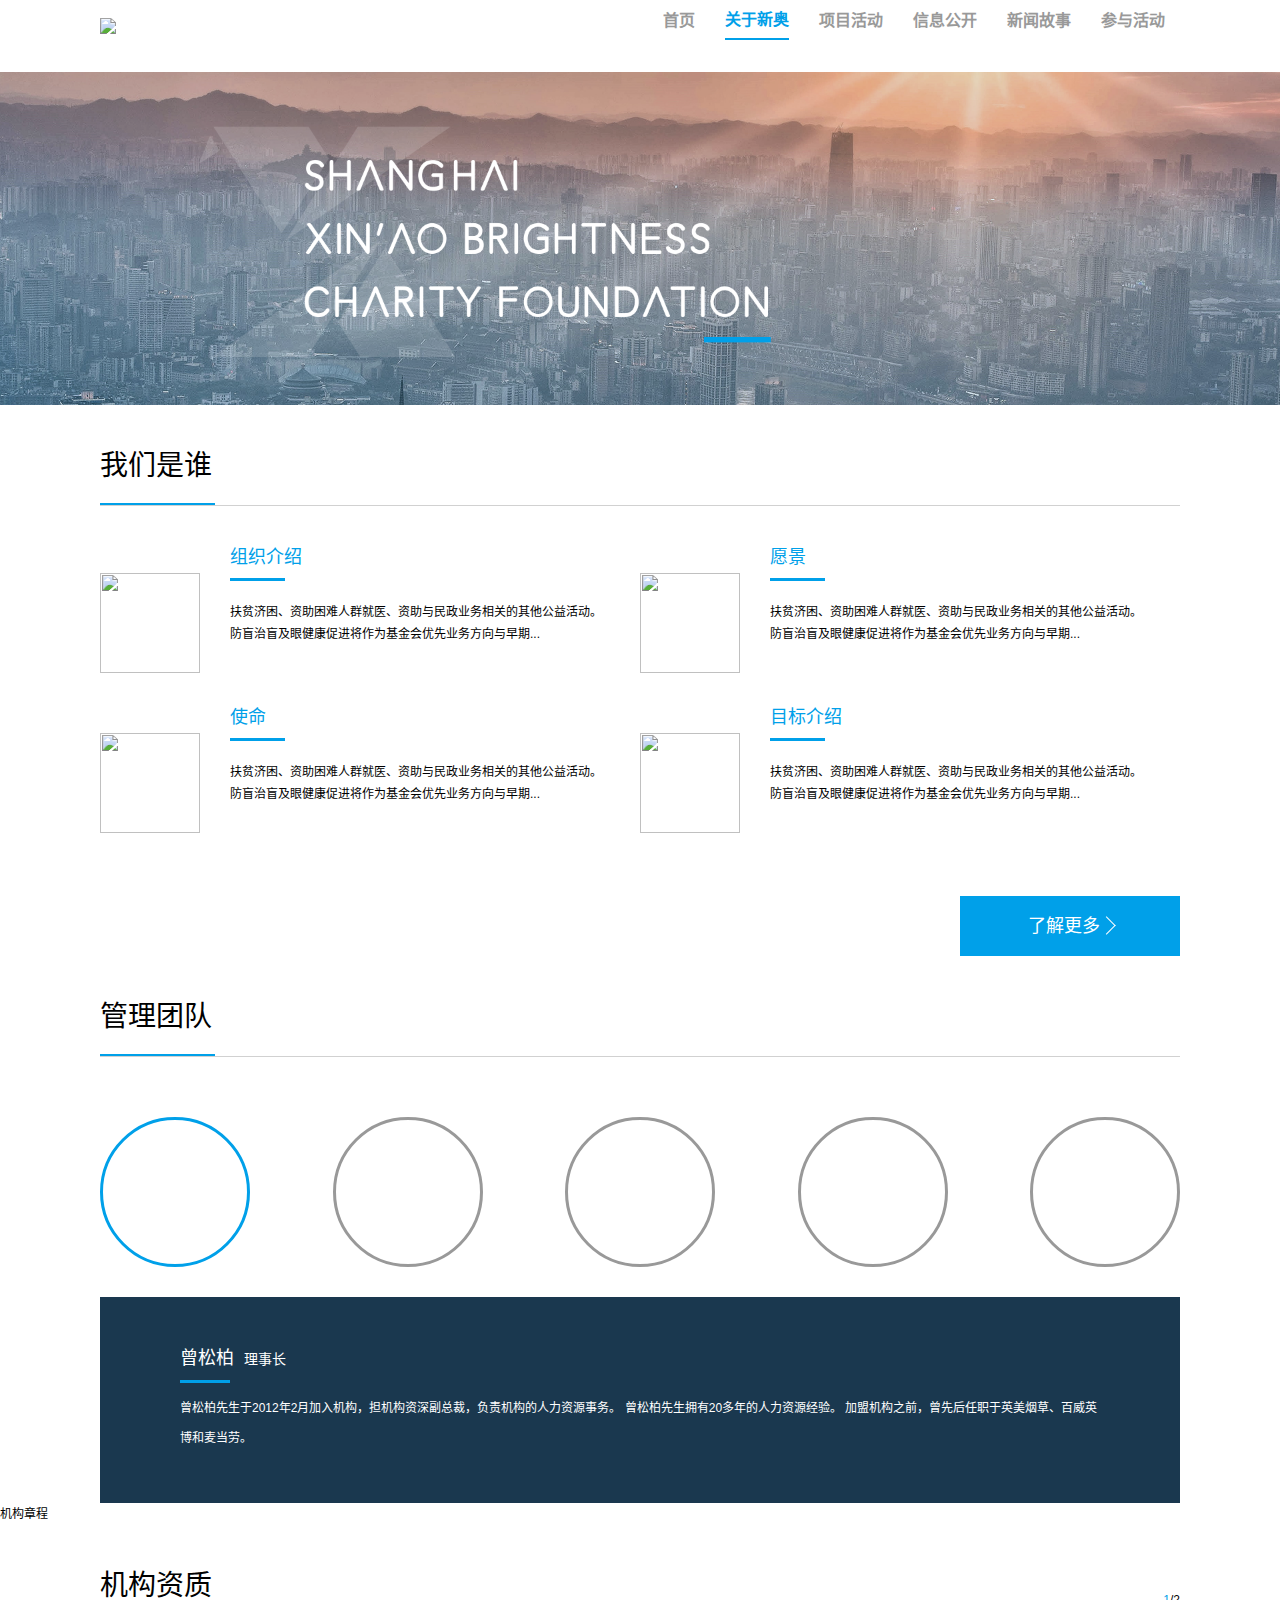
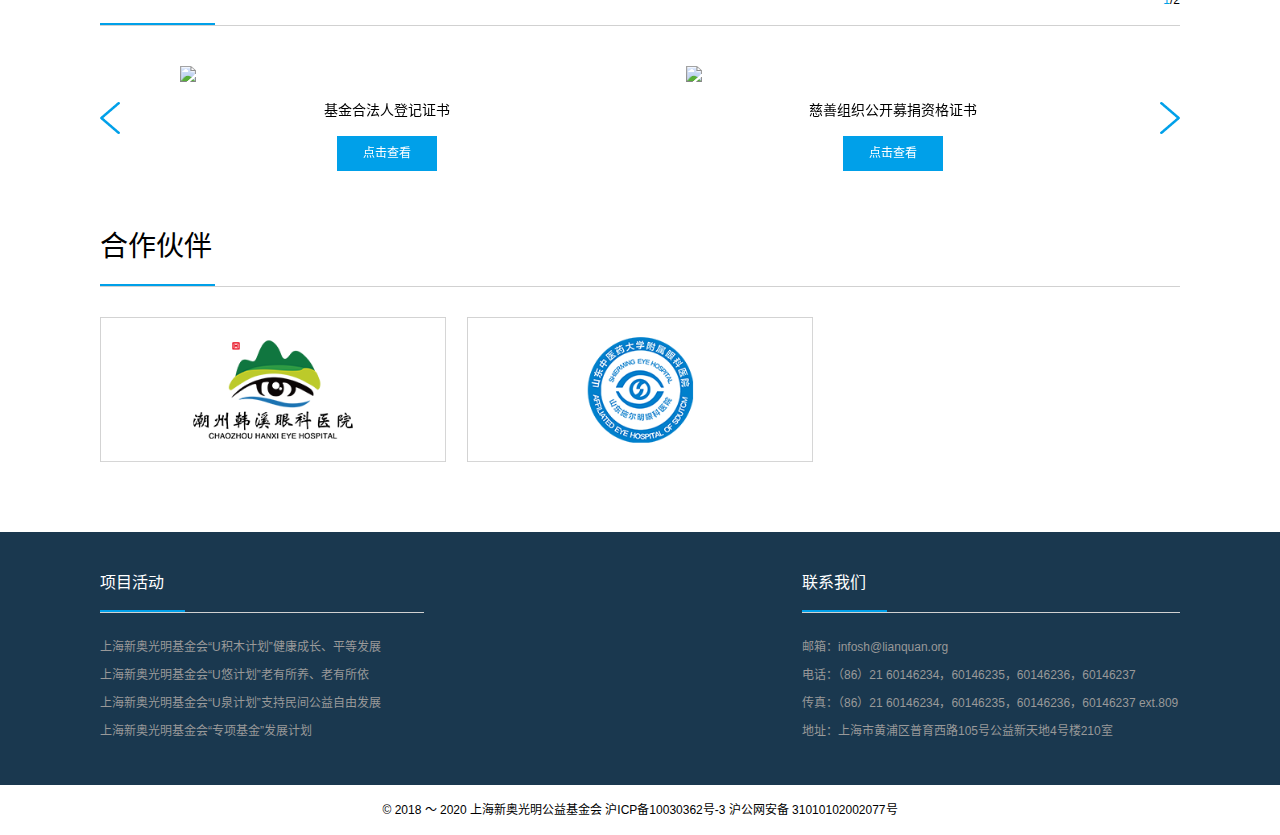
==== commit a7cbef9d: "更新 信息公开" ====
--- a/about.html
+++ b/about.html
@@ -27,9 +27,9 @@
             <li><a href="./index.html">首页</a></li>
             <li class="actived"><a href="./about.html">关于新奥</a></li>
             <li><a href="./activity.html">项目活动</a></li>
-            <li><a href="./examine.html">年度检查</a></li>
-            <li><a href="#">新闻故事</a></li>
-            <li><a href="#">参与活动</a></li>
+            <li><a href="./examine.html">信息公开</a></li>
+            <li><a href="./news.html">新闻故事</a></li>
+            <li><a href="./participate.html">参与活动</a></li>
           </ul>
         </div>
       </div>
@@ -39,15 +39,15 @@
       <li><a href="./index.html">首页</a></li>
       <li class="actived"><a href="./about.html">关于新奥</a></li>
       <li><a href="./activity.html">项目活动</a></li>
-      <li><a href="./examine.html">年度检查</a></li>
-      <li><a href="#">新闻故事</a></li>
-      <li><a href="#">参与活动</a></li>
+      <li><a href="./examine.html">信息公开</a></li>
+      <li><a href="./news.html">新闻故事</a></li>
+      <li><a href="./participate.html">参与活动</a></li>
     </ul>
     <ul class="bottom-navlist">
       <li><a href="./index.html">首页</a></li>
       <li><a href="./activity.html">项目活动</a></li>
-      <li><a href="./examine.html">年度检查</a></li>
-      <li><a href="#">新闻故事</a></li>
+      <li><a href="./examine.html">信息公开</a></li>
+      <li><a href="./news.html">新闻故事</a></li>
     </ul>
     <!-- Common HTML Element end -->
 
--- a/css/common.css
+++ b/css/common.css
@@ -77,7 +77,8 @@
   align-items: center;
 }
 .navbar .container .navlist li {
-  padding: 10px 15px;
+  margin: 0 15px;
+  padding: 10px 0;
   height: 16px;
   box-sizing: content-box;
   line-height: 16px;
@@ -90,7 +91,7 @@
   color: #999999
 }
 .navbar .container .navlist li.actived, .navbar .container .navlist li:hover{
-  border-bottom: #00A0E9 1px solid;
+  border-bottom: #00A0E9 2px solid;
 } 
 .navbar .container .navlist li.actived a, .navbar .container .navlist li:hover a{
   color: #00A0E9;
@@ -241,8 +242,14 @@
   display: flex;
   justify-content: space-between;
 }
+.footer .pc-container .content .qc-code {
+  width: 20%;
+  text-align: center;
+  color: #fff;
+  font-size: 14px;
+}
 .footer .pc-container .content .left,.footer .pc-container .content .right {
-  width: 45%;
+  width: 35%;
 }
 .footer .pc-container .content .left {
   padding-right: 5%;
@@ -254,7 +261,7 @@
 }
 .footer .pc-container .content .title>span{
   display: block;
-  width: 75px;
+  width: 85px;
   height: 40px;
   border-bottom: #00A0E9 2px solid;
 }
--- a/css/index.css
+++ b/css/index.css
@@ -1,5 +1,16 @@
 /* banner */
-.banner a img{
+.banner {
+  position: relative;
+}
+.banner .icon {
+  position: absolute;
+  bottom: 20px;
+  width: 80px;
+  text-align: center;
+  left: 50%;
+  margin-left: 40px;
+}
+.banner>a img{
   width:100%;
   vertical-align:top;
 }
@@ -19,6 +30,7 @@
 
 .intro .pc-container{
   width: 100%;
+  position: relative;
 }
 .intro .pc-container .title,.intro .pc-container .content {
   width: 1080px;
@@ -42,12 +54,17 @@
   width: 100%;
 }
 .intro .pc-container .content {
-  padding: 30px 0 100px;
-  position: relative;
+  width: 1080px;
+  padding: 30px 0 0px;
+  position: absolute;
+  bottom: 150px;
+  left: 50%;
+  margin-left: -540px;
 }
 .intro .pc-container .content span {
   font-size: 16px;
   line-height: 32px;
+  color: #fff;
 }
 .intro .pc-container .content a {
   position: absolute;
@@ -58,7 +75,7 @@
   color: #fff;
   text-align: center;
   right: 0;
-  bottom: 0px;
+  bottom: -110px;
 }
 .intro .pc-container .content a span{
   font-size: 18px;
@@ -144,32 +161,184 @@
   transform: rotate(45deg);
 }
 /* intro end*/
-/* manager */
-.manager .pc-container{
-  width: 100%;
-}
-
-@media screen and (min-width:1080px) {
-  .manager .mobile-container {
-    display: none;
-  }
-}
-@media screen and (max-width:1080px) {
-  .manager .pc-container {
-    display: none;
-  }
-}
-
-.manager .pc-container .title, .manager .pc-container .content .picScroll{
+
+/* strategic */
+.strategic .pc-container{
+  width: 100%;
+  position: relative;
+}
+.strategic .pc-container .title,.strategic .pc-container .content {
   width: 1080px;
   margin: 0 auto;
 }
-.manager .pc-container .title {
+.strategic .pc-container .title {
   height: 50px;
   padding: 50px 0 0 0;
   font-size: 28px;
   box-sizing: content-box;
   margin-bottom: 30px;
+  border-bottom: #D1D1D1 1px solid;
+}
+.strategic .pc-container .title span::after{
+  content: '';
+  margin-top: 26px;
+  display: block;
+  width: 115px;
+  height: 2px;
+  background-color: #00A0E9;
+}
+.strategic .pc-container .content {
+  background-color: #1A384F;
+  padding: 30px;
+}
+.strategic .pc-container .content ul li{
+  color: #fff;
+  font-size: 18px;
+  line-height: 32px;
+}
+.strategic .pc-container .content ul.bottom {
+  margin-top: 10px;
+}
+.strategic .pc-container .content ul.bottom li {
+  font-size: 16px;
+}
+.strategic .pc-container .content ul.top li::before {
+  content: '';
+  display: inline-block;
+  width: 5px;
+  height: 5px;
+  border-radius: 50%;
+  margin-right: 14px;
+  vertical-align: middle;
+  background-color: #00A0E9;
+}
+/* activity */
+.activity .pc-container{
+  width: 100%;
+  position: relative;
+}
+.activity .pc-container .title{
+  width: 1080px;
+  margin: 0 auto;
+}
+.activity .pc-container .title {
+  height: 50px;
+  padding: 50px 0 0 0;
+  font-size: 28px;
+  box-sizing: content-box;
+  margin-bottom: 30px;
+  border-bottom: #D1D1D1 1px solid;
+  position: relative;
+}
+.activity .pc-container .title a {
+  position: absolute;
+  font-size: 16px;
+  color: #1A384F;
+  right: 0;
+  bottom: 15px;
+}
+.activity .pc-container .title span::after{
+  content: '';
+  margin-top: 26px;
+  display: block;
+  width: 115px;
+  height: 2px;
+  background-color: #00A0E9;
+}
+.activity .pc-container .content {
+  background-color: #F8F8F8;
+  padding: 30px 0;
+}
+.activity .pc-container .projectList {
+  width: 1080px;
+  margin: 0 auto;
+  position: relative;
+  padding-bottom: 30px;
+}
+.activity .pc-container .projectList ul {
+  padding: 10px 0;
+  display: flex;
+  /* flex-wrap: wrap; */
+  justify-content: space-between;
+}
+.activity .pc-container .projectList ul li {
+    /* height: 520px; */
+    width: 32%;
+    float: left;
+    margin: 30px 0 0 0 ;
+    padding-bottom: 40px;
+    background-color: #fff;
+    position: relative;
+}
+.activity .pc-container .projectList ul li .listImg img{
+    width: 100%;
+    height: 100%;
+}
+.activity .pc-container .projectList ul li .listContent {
+  padding: 20px 30px;
+}
+.activity .pc-container .projectList ul li .listContent h3 {
+  display: block;
+  width: 100%;
+  /* height: 35px; */
+  line-height: 30px;
+  font-size: 20px;
+  font-weight: normal;
+}
+.activity .pc-container .projectList ul li .listContent h3::after {
+  content: '';
+  display: block;
+  width: 85px;
+  height: 3px;
+  margin: 10px 0;
+  background-color: #00A0E9;
+}
+.activity .pc-container .projectList ul li .listContent>p {
+  margin: 10px 0 0;
+  font-size: 14px;
+}
+.activity .pc-container .projectList ul li .listContent>p.intro {
+  width: 100%;
+  overflow: hidden;
+  text-overflow:ellipsis;
+  white-space: nowrap;
+}
+.activity .pc-container .projectList ul li .listContent a{
+    color: #1A384F;
+    position: absolute;
+    right: 30px;
+    bottom: 15px;
+    font-size: 14px;
+}
+.activity .pc-container .projectList ul li .listContent a:hover {
+  color: #00A0E9;
+}
+/* manager */
+.manager .pc-container{
+  width: 100%;
+}
+
+@media screen and (min-width:1080px) {
+  .manager .mobile-container {
+    display: none;
+  }
+}
+@media screen and (max-width:1080px) {
+  .manager .pc-container {
+    display: none;
+  }
+}
+
+.manager .pc-container .title, .manager .pc-container .content .picScroll{
+  width: 1080px;
+  margin: 0 auto;
+}
+.manager .pc-container .title {
+  height: 50px;
+  padding: 50px 0 0 0;
+  font-size: 28px;
+  box-sizing: content-box;
+  margin-bottom: 30px;
   display: flex;
   justify-content: space-between;
   border-bottom: #D1D1D1 1px solid;
@@ -212,10 +381,27 @@
 .manager .pc-container .content .picScroll .bd dd {
   flex: 1;
   height: auto;
-  padding: 20px 0 0 30px;
+  margin: 60px 0 0 30px;
 }
 .manager .pc-container .content .picScroll .bd .name {
   height: 50px;
+  display: flex;
+}
+.manager .pc-container .content .picScroll .bd .name p{
+  width: 220px;
+  padding-top: 10px;
+}
+.manager .pc-container .content .picScroll .bd .name ul {
+  /* margin-left: 80px; */
+  flex: 1;
+  display: flex;
+  flex-wrap: nowrap;
+  width: 50%;
+  flex-direction: column;
+}
+.manager .pc-container .content .picScroll .bd .name ul li {
+  line-height: 28px;
+  /* margin-left: 20px; */
 }
 .manager .pc-container .content .picScroll .bd .name b{
   font-size: 24px;
@@ -226,9 +412,6 @@
 .manager .pc-container .content .picScroll .bd .name span {
   font-size: 18px;
   padding-left: 5px;
-}
-.manager .pc-container .content .picScroll .bd .name p {
-  padding-top: 30px;
 }
 .manager .pc-container .content .picScroll .hd ul {
   display: flex;
@@ -515,9 +698,9 @@
   flex-wrap: wrap;
 }
 .partner .pc-container .content ul li {
-  width: 30%;
-  margin-right: 5%;
-  margin-bottom: 2%;
+  width: 32%;
+  margin-right: 2%;
+  margin-bottom: 4%;
 }
 .partner .pc-container .content ul li:nth-child(3n) {
   margin-right: 0;
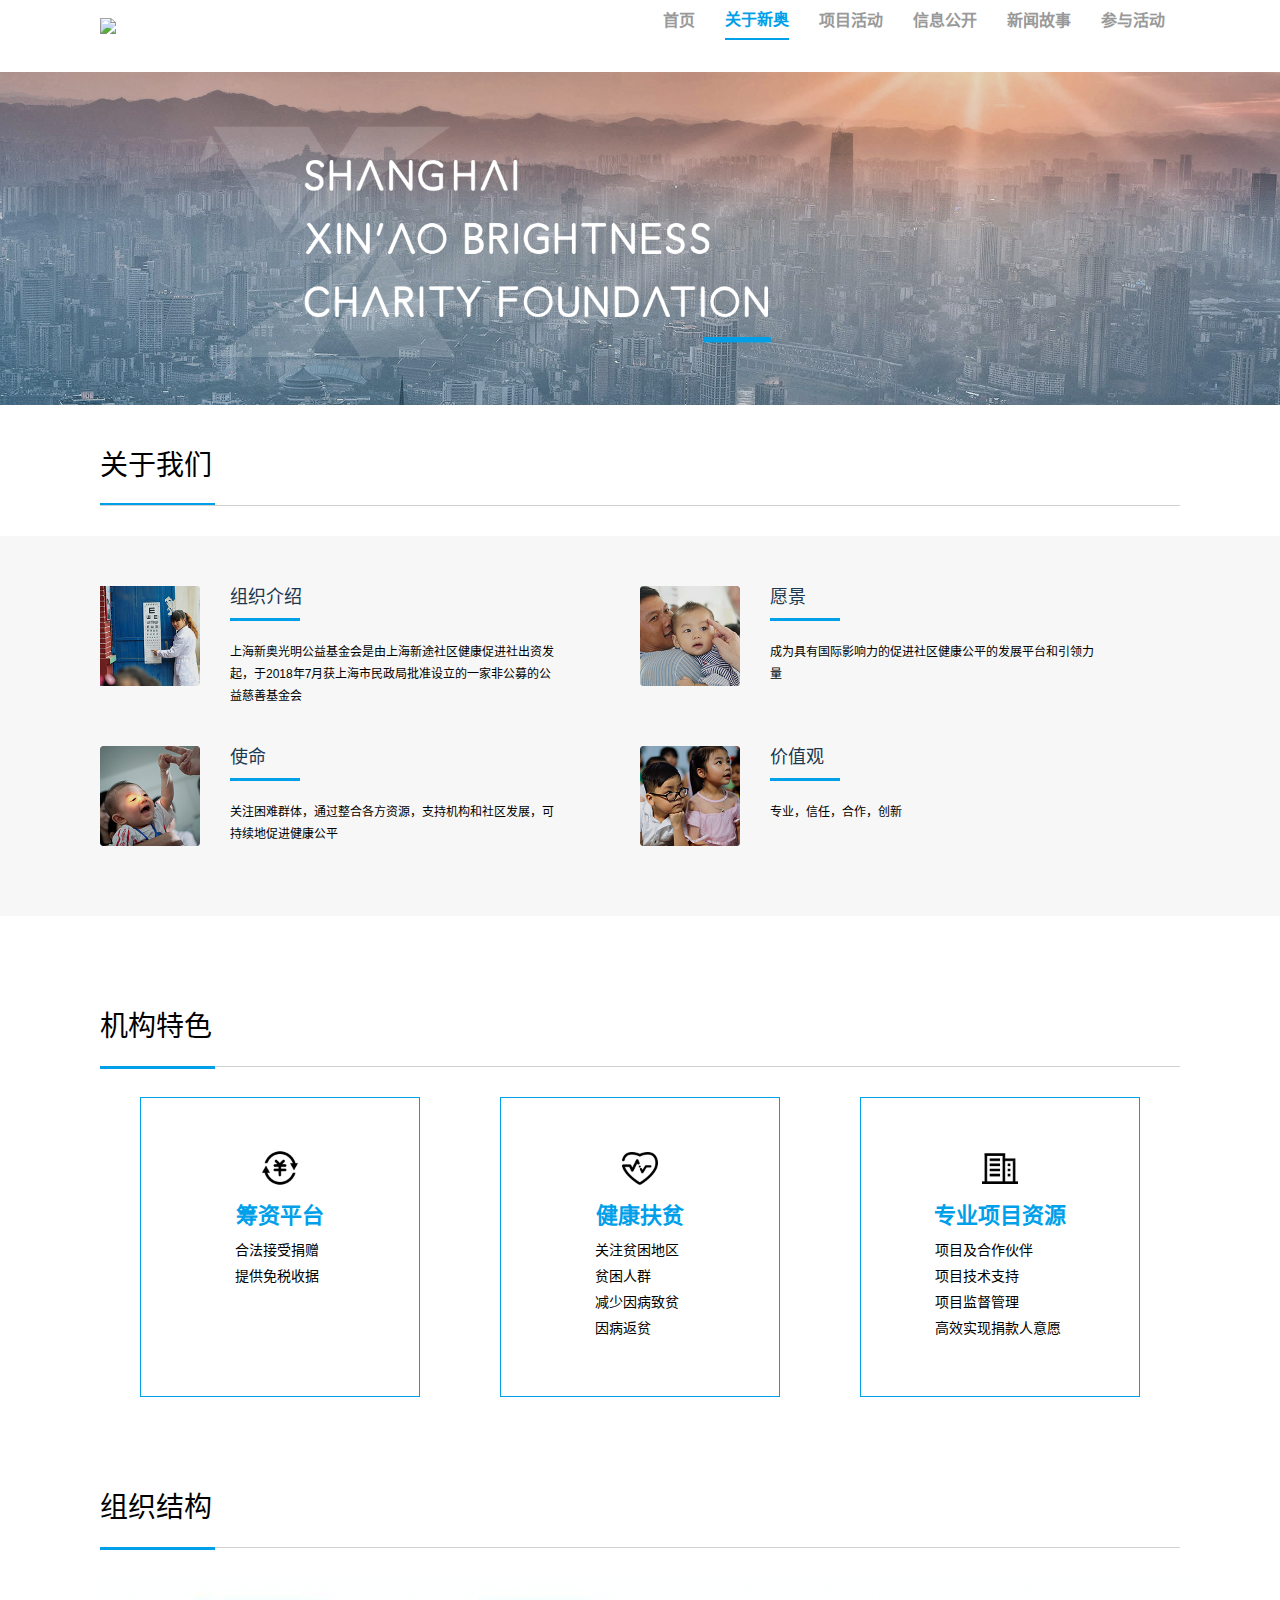
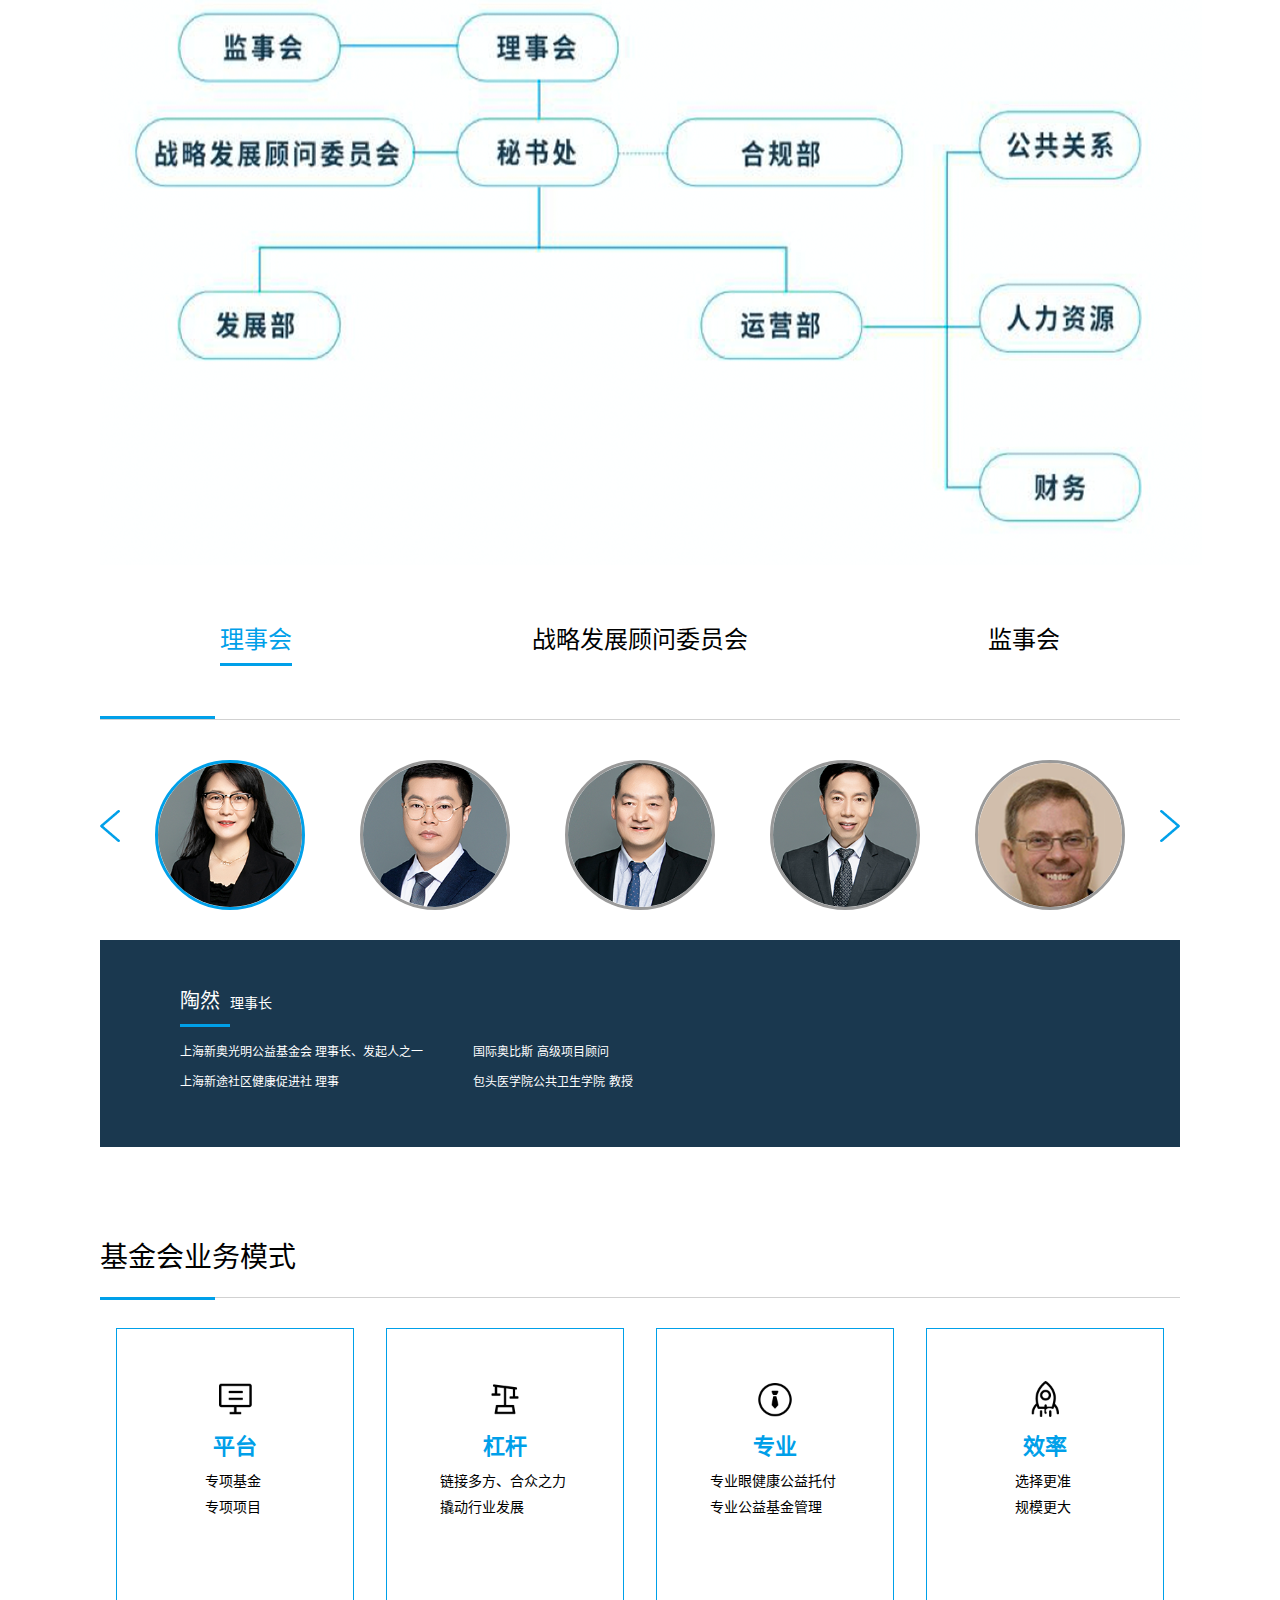
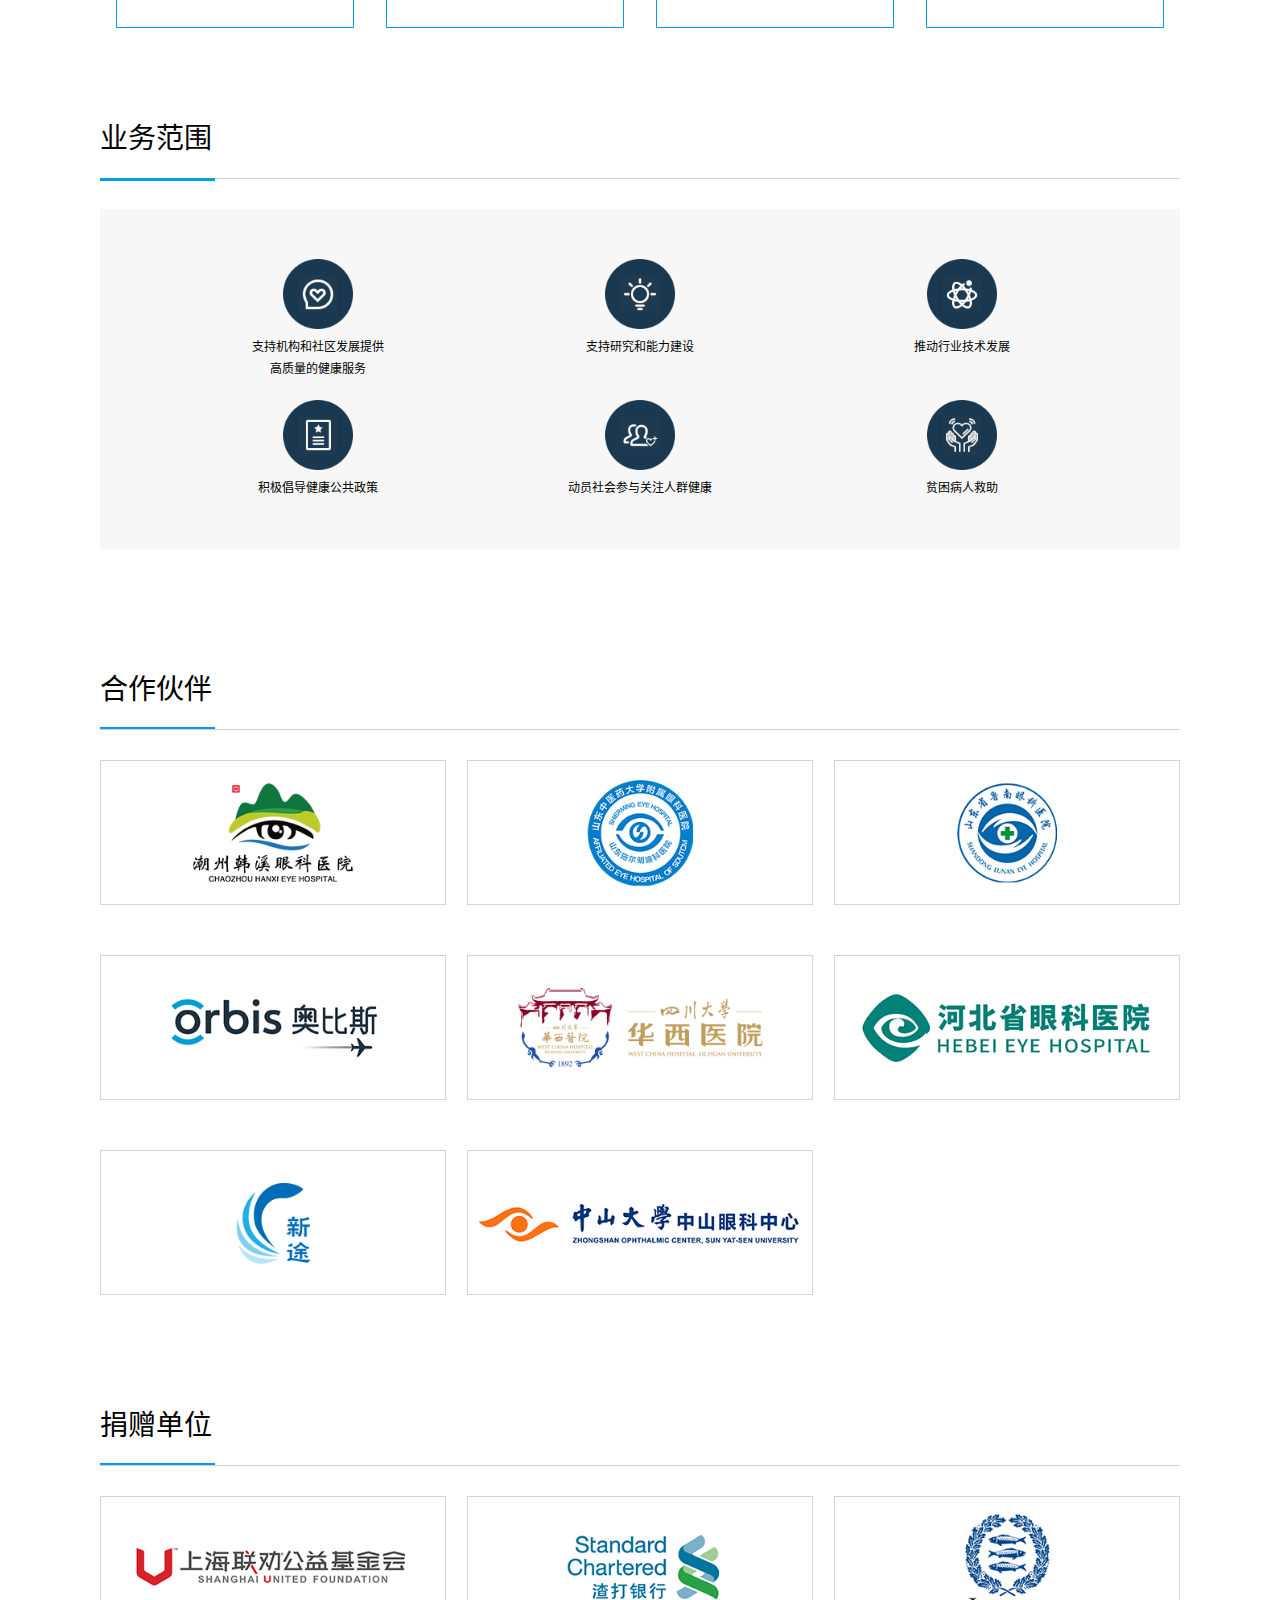
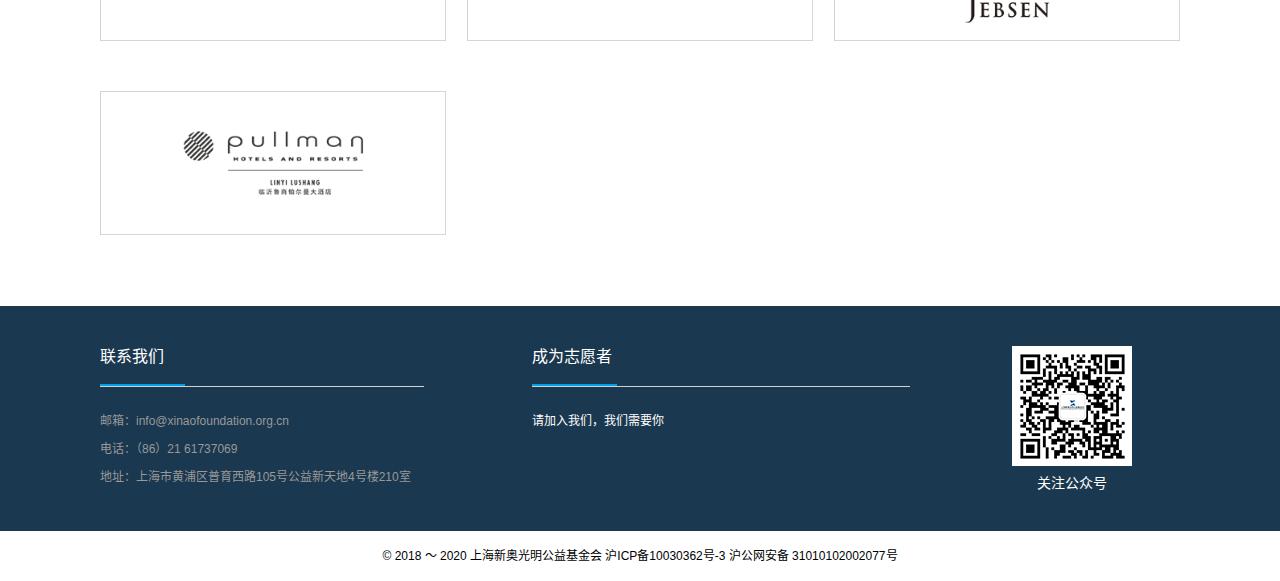
==== commit afe0a7fd: "update" ====
--- a/about.html
+++ b/about.html
@@ -59,7 +59,54 @@
     <div class="company-profile">
       <div class="pc-container">
         <div class="title">
-          <span>我们是谁</span>
+          <span>关于我们</span>
+        </div>
+        <div class="content">
+          <ul>
+            <li>
+              <dl>
+                <dt><img src="./images/about/about_who_p_1.png" /></dt>
+                <dd>
+                  <p>组织介绍</p>
+                  上海新奥光明公益基金会是由上海新途社区健康促进社出资发起，于2018年7月获上海市民政局批准设立的一家非公募的公益慈善基金会
+                </dd>
+              </dl>
+            </li>
+            <li>
+              <dl>
+                <dt><img src="./images/about/about_who_p_2.png" /></dt>
+                <dd>
+                  <p>愿景</p>
+                  成为具有国际影响力的促进社区健康公平的发展平台和引领力量 
+                </dd>
+              </dl>
+            </li>
+            <li>
+              <dl>
+                <dt><img src="./images/about/about_who_p_3.png" /></dt>
+                <dd>
+                  <p>使命</p>
+                  关注困难群体，通过整合各方资源，支持机构和社区发展，可持续地促进健康公平
+                </dd>
+              </dl>
+            </li>
+            <li>
+              <dl>
+                <dt><img src="./images/about/about_who_p_4.png" /></dt>
+                <dd>
+                  <p>价值观</p>
+                  专业，信任，合作，创新 
+                </dd>
+              </dl>
+            </li>
+          </ul>
+        </div>
+      </div>
+
+      <div class="mobile-container">
+        <div class="title">
+          <img src="./images/about/Whoweare.png" />
+          <span>我们是谁<b></b></span>
         </div>
         <div class="content">
           <ul>
@@ -103,81 +150,138 @@
           <a href="###" class="know-more"><span>了解更多</span></a>
         </div>
       </div>
-
-      <div class="mobile-container">
-        <div class="title">
-          <img src="./images/about/Whoweare.png" />
-          <span>我们是谁<b></b></span>
+    </div>
+
+    <div class="org">
+      <div class="pc-container">
+        <div class="title">
+          <span>机构特色</span>
         </div>
         <div class="content">
           <ul>
             <li>
-              <dl>
-                <dt><img src="./images/about/about_who_p_1.png" /></dt>
-                <dd>
-                  <p>组织介绍</p>
-                  扶贫济困、资助困难人群就医、资助与民政业务相关的其他公益活动。防盲治盲及眼健康促进将作为基金会优先业务方向与早期...
-                </dd>
-              </dl>
-            </li>
-            <li>
-              <dl>
-                <dt><img src="./images/about/about_who_p_2.png" /></dt>
-                <dd>
-                  <p>愿景</p>
-                  扶贫济困、资助困难人群就医、资助与民政业务相关的其他公益活动。防盲治盲及眼健康促进将作为基金会优先业务方向与早期...
-                </dd>
-              </dl>
-            </li>
-            <li>
-              <dl>
-                <dt><img src="./images/about/about_who_p_3.png" /></dt>
-                <dd>
-                  <p>使命</p>
-                  扶贫济困、资助困难人群就医、资助与民政业务相关的其他公益活动。防盲治盲及眼健康促进将作为基金会优先业务方向与早期...
-                </dd>
-              </dl>
-            </li>
-            <li>
-              <dl>
-                <dt><img src="./images/about/about_who_p_4.png" /></dt>
-                <dd>
-                  <p>目标介绍</p>
-                  扶贫济困、资助困难人群就医、资助与民政业务相关的其他公益活动。防盲治盲及眼健康促进将作为基金会优先业务方向与早期...
-                </dd>
-              </dl>
+              <img src="./images/about/org_1.png" alt="">
+              <h3>筹资平台</h3>
+              <p>合法接受捐赠</p>
+              <p>提供免税收据</p>
+            </li>
+            <li>
+              <img src="./images/about/org_2.png" alt="">
+              <h3>健康扶贫</h3>
+              <p>关注贫困地区</p>
+              <p>贫困人群</p>
+              <p>减少因病致贫</p>
+              <p>因病返贫</p>
+            </li>
+            <li>
+              <img src="./images/about/org_3.png" alt="">
+              <h3>专业项目资源</h3>   
+              <p>项目及合作伙伴</p>
+              <p>项目技术支持</p>
+              <p>项目监督管理</p>
+              <p>高效实现捐款人意愿</p>
             </li>
           </ul>
-          <a href="###" class="know-more"><span>了解更多</span></a>
+        </div>
+      </div>
+    </div>
+    
+    <div class="org">
+      <div class="pc-container">
+        <div class="title">
+          <span>组织结构</span>
+        </div>
+        <div class="content">
+          <img src="./images/about/jiegou.png" alt="">
         </div>
       </div>
     </div>
 
     <div class="team">
       <div class="pc-container">
-        <div class="title">
-          <span>管理团队</span>
-        </div>
-        <div class="content">
-            <div id="teamScroll" class="teamScroll">
-            <div class="hd">
-              <ul></ul>
-            </div>
-            <div class="bd">
-              <ul class="teams">
-                <li class="actived" data-id="1"><a href="###"><img src="./images/about/about_team_p_1.png" /></a></li>
-                <li data-id="2"><a href="###"><img src="./images/about/about_team_p_2.png" /></a></li>
-                <li data-id="3"><a href="###"><img src="./images/about/about_team_p_3.png" /></a></li>
-                <li data-id="4"><a href="###"><img src="./images/about/about_team_p_4.png" /></a></li>
-                <li data-id="5"><a href="###"><img src="./images/about/about_team_p_5.png" /></a></li>
-              </ul>
-              <dl id="team-intro">
-                <dt><span></span></dt>
-                <dd></dd>
-              </dl>
-            </div>
-          </div>
-        </div>
+        <div id="leftTabBox" class="tabBox">
+          <div class="hd">
+            <ul id="leftTabBoxTitle">
+              <li data-index="1"><a>理事会</a></li>
+              <li data-index="2"><a>战略发展顾问委员会</a></li>
+              <li data-index="3"><a>监事会</a></li>
+            </ul>
+          </div>
+          <div class="bd">
+            <div class="content" data-index="1">
+              <div id="teamScroll" class="teamScroll">
+                <div class="hd">
+                  <span class="next"></span>
+                  <span class="prev"></span>
+                </div>
+                <div class="bd">
+                  <ul class="teams">
+                    <li class="actived" data-id="1"><a href="###"><img src="./images/about/lishi/1.png" /></a></li>
+                    <li data-id="2"><a href="###"><img src="./images/about/lishi/2.png" /></a></li>
+                    <li data-id="3"><a href="###"><img src="./images/about/lishi/3.png" /></a></li>
+                    <li data-id="4"><a href="###"><img src="./images/about/lishi/4.png" /></a></li>
+                    <li data-id="5"><a href="###"><img src="./images/about/lishi/5.png" /></a></li>
+                  </ul>
+                </div>
+                <dl id="team-intro" class="team-intro">
+                  <dt><span></span></dt>
+                  <dd class="clearfix"></dd>
+                </dl>
+              </div>
+            </div>
+
+            <div class="content"  data-index="2">
+              <div id="teamScroll1" class="teamScroll">
+                <div class="hd">
+                  <span class="next"></span>
+                  <span class="prev"></span>
+                </div>
+                <div class="bd">
+                  <ul class="teams">
+                    <li class="actived" data-id="1"><a href="###"><img src="./images/about/zhanlue/1.png" /></a></li>
+                    <li data-id="2"><a href="###"><img src="./images/about/zhanlue/2.png" /></a></li>
+                    <li data-id="3"><a href="###"><img src="./images/about/zhanlue/3.png" /></a></li>
+                    <li data-id="4"><a href="###"><img src="./images/about/zhanlue/4.png" /></a></li>
+                    <li data-id="5"><a href="###"><img src="./images/about/zhanlue/5.png" /></a></li>
+                  </ul>
+                  <ul class="teams">
+                    <li data-id="6"><a href="###"><img src="./images/about/zhanlue/6.png" /></a></li>
+                    <li data-id="7"><a href="###"><img src="./images/about/zhanlue/7.png" /></a></li>
+                    <li data-id="8"><a href="###"><img src="./images/about/zhanlue/8.png" /></a></li>
+                    <li data-id="9"><a href="###"><img src="./images/about/zhanlue/9.png" /></a></li>
+                    <li data-id="10"><a href="###"><img src="./images/about/zhanlue/10.png" /></a></li>
+                  </ul>
+                </div>
+                <dl id="teamIntro1" class="team-intro">
+                  <dt><span></span></dt>
+                  <dd class="clearfix"></dd>
+                </dl>
+              </div>
+            </div>
+
+            <div class="content"  data-index="3">
+              <div id="teamScroll2" class="teamScroll">
+                <div class="hd">
+                  <span class="next"></span>
+                  <span class="prev"></span>
+                </div>
+                <div class="bd">
+                  <ul class="teams">
+                    <li class="actived" data-id="1"><a href="###"><img src="./images/about/jianshi/1.png" /></a></li>
+                    <li data-id="2"><a href="###"><img src="./images/about/jianshi/2.png" /></a></li>
+                    <li data-id="3"><a href="###"><img src="./images/about/jianshi/3.png" /></a></li>
+                  </ul>
+                </div>
+                <dl id="teamIntro2" class="team-intro">
+                  <dt><span></span></dt>
+                  <dd class="clearfix"></dd>
+                </dl>
+              </div>
+            </div>
+
+          </div>
+        </div>
+        
       </div>
 
       <div class="mobile-container">
@@ -210,18 +314,82 @@
       </div>
     </div>
 
-    <div class="articles">
+
+    <div class="org moshi">
       <div class="pc-container">
         <div class="title">
-          <span>机构章程</span>
+          <span>基金会业务模式</span>
+        </div>
+        <div class="content">
+          <ul>
+            <li>
+              <img src="./images/about/moshi1.png" alt="">
+              <h3>平台</h3>  
+              <p>专项基金</p>
+              <p>专项项目</p>
+            </li>
+            <li>
+              <img src="./images/about/moshi2.png" alt="">
+              <h3>杠杆</h3>
+              <p>链接多方、合众之力</p>      
+              <p>撬动行业发展</p>
+            </li>
+            <li>
+              <img src="./images/about/moshi3.png" alt="">
+              <h3>专业</h3>   
+              <p>专业眼健康公益托付</p>
+              <p>专业公益基金管理</p>
+            </li>
+            <li>
+              <img src="./images/about/moshi4.png" alt="">
+              <h3>效率</h3>   
+              <p>选择更准</p>
+              <p>规模更大</p>
+            </li>
+          </ul>
         </div>
       </div>
     </div>
 
-
-    <div class="organization">
+    <div class="fanwei">
+      <div class="pc-container">
+        <div class="title">
+          <span>业务范围</span>
+        </div>
+        <div class="content">
+          <ul>
+            <li>
+              <img src="./images/about/fanwei1.png" alt="">
+              <p>支持机构和社区发展提供<br />高质量的健康服务</p>
+            </li>
+            <li>
+              <img src="./images/about/fanwei2.png" alt="">
+              <p>支持研究和能力建设</p>
+            </li>
+            <li>
+              <img src="./images/about/fanwei3.png" alt="">
+              <p>推动行业技术发展</p>
+            </li>
+            <li>
+              <img src="./images/about/fanwei4.png" alt="">
+              <p>积极倡导健康公共政策</p>
+            </li>
+            <li>
+              <img src="./images/about/fanwei5.png" alt="">
+              <p>动员社会参与关注人群健康</p>
+            </li>
+            <li>
+              <img src="./images/about/fanwei6.png" alt="">
+              <p>贫困病人救助</p>
+            </li>
+          </ul>
+        </div>
+      </div>
+    </div>
+
+    <!-- <div class="organization"> -->
       <!-- PC端 -->
-      <div class="pc-container">
+      <!-- <div class="pc-container">
         <div class="title">
           <span>机构资质</span>
           <p id="org-pageState"></p>
@@ -264,14 +432,21 @@
                     <a href="###" class="viewPic" imgSrc="./images/index/qualification_2.png">点击查看</a>
                   </dd>
                 </dl>
-              </div>
-            </div>
-          </div>
-        </div>
-      </div>
+                <dl>
+                    <dt><img src="./images/index/qualification_2.png" /></dt>
+                    <dd>
+                      <p>慈善组织公开募捐资格证书</p>
+                      <a href="###" class="viewPic" imgSrc="./images/index/qualification_2.png">点击查看</a>
+                    </dd>
+                  </dl>
+              </div>
+            </div>
+          </div>
+        </div>
+      </div> -->
 
       <!-- 手机端 -->
-      <div class="mobile-container">
+      <!-- <div class="mobile-container">
         <div class="title">
           <img src="./images/index/Agencyqualification.png" />
           <span>机构资质<b></b></span>
@@ -299,98 +474,135 @@
             </div>
           </div>
         </div>
-      </div>
-    </div>
+      </div> -->
+    <!-- </div> -->
 
     <div class="partner">
-      <!-- PC端 -->
-      <div class="pc-container">
-        <div class="title">
-          <span>合作伙伴</span>
-        </div>
-        <div class="content">
-          <ul>
-            <li><img src="./images/index/partners_1.png" /></li>
-            <li><img src="./images/index/partners_2.png" /></li>
-          </ul>
-        </div>
-      </div>
-
-      <!-- 手机端 -->
-      <div class="mobile-container">
-        <div class="title">
-          <img src="./images/index/partners.png" />
-          <span>合作伙伴<b></b></span>
-        </div>
-        <div class="content">
-          <ul>
-            <li><img src="./images/index/partners_1.png" /></li>
-            <li><img src="./images/index/partners_2.png" /></li>
-          </ul>
-        </div>
-      </div>
-    </div>
-
-    <footer>
-      <div class="footer">
-        <!-- pc端 -->
+        <!-- PC端 -->
         <div class="pc-container">
+          <div class="title">
+            <span>合作伙伴</span>
+          </div>
           <div class="content">
-            <div class="left">
-              <div class="title">
-                <span>项目活动<b></b></span>
-              </div>
-              <ul>
-                <li><a>上海新奥光明基金会“U积木计划”健康成长、平等发展</a></li>
-                <li><a>上海新奥光明基金会“U悠计划”老有所养、老有所依</a></li>
-                <li><a>上海新奥光明基金会“U泉计划”支持民间公益自由发展</a></li>
-                <li><a>上海新奥光明基金会“专项基金”发展计划</a></li>
-              </ul>
-            </div>
-            <div class="right">
-              <div class="title">
-                <span>联系我们<b></b></span>
-              </div>
-              <ul>
-                <li>邮箱：infosh@lianquan.org</li>
-                <li>电话：（86）21 60146234，60146235，60146236，60146237</li>
-                <li>传真：（86）21 60146234，60146235，60146236，60146237 ext.809</li>
-                <li>地址：上海市黄浦区普育西路105号公益新天地4号楼210室</li>
-              </ul>
-            </div>
-          </div>
-        </div>
+            <ul>
+              <li><img src="./images/index/partners_1.png" /></li>
+              <li><img src="./images/index/partners_2.png" /></li>
+              <li><img src="./images/index/partners_3.png" /></li>
+              <li><img src="./images/index/partners_4.png" /></li>
+              <li><img src="./images/index/partners_5.png" /></li>
+              <li><img src="./images/index/partners_6.png" /></li>
+              <li><img src="./images/index/partners_7.png" /></li>
+              <li><img src="./images/index/partners_8.png" /></li>
+            </ul>
+          </div>
+        </div>
+  
         <!-- 手机端 -->
         <div class="mobile-container">
+          <div class="title">
+            <img src="./images/index/partners.png" />
+            <span>合作伙伴<b></b></span>
+          </div>
           <div class="content">
-            <div class="box">
-              <div class="title">
-                <span>联系我们<b></b></span>
-              </div>
+            <ul>
+              <li><img src="./images/index/partners_1.png" /></li>
+              <li><img src="./images/index/partners_2.png" /></li>
+            </ul>
+          </div>
+        </div>
+      </div>
+  
+      <div class="partner">
+          <!-- PC端 -->
+          <div class="pc-container">
+            <div class="title">
+              <span>捐赠单位</span>
+            </div>
+            <div class="content">
               <ul>
-                <li>邮箱：infosh@lianquan.org</li>
-                <li>电话：(86) 21 60146234，60146235，60146236，60146237</li>
-                <li>传真：(86) 21 60146234，60146235，60146236，60146237 ext.809</li>
-                <li>地址：上海市黄浦区普育西路105号公益新天地4号楼210室</li>
+                <li><img src="./images/index/donation_unit1.png" /></li>
+                <li><img src="./images/index/donation_unit2.png" /></li>
+                <li><img src="./images/index/donation_unit3.png" /></li>
+                <li><img src="./images/index/donation_unit4.png" /></li>
               </ul>
             </div>
-            <div class="box">
-              <div class="title">
-                <span><b></b></span>
-              </div>
+          </div>
+    
+          <!-- 手机端 -->
+          <div class="mobile-container">
+            <div class="title">
+              <img src="./images/index/partners.png" />
+              <span>合作伙伴<b></b></span>
+            </div>
+            <div class="content">
               <ul>
-                <li>© 2018 ～ 2020 上海新奥光明公益基金会</li>
-                <li>沪ICP备10030362号-3</li>
-                <li>沪公网安备 31010102002077号</li>
+                <li><img src="./images/index/partners_1.png" /></li>
+                <li><img src="./images/index/partners_2.png" /></li>
               </ul>
             </div>
           </div>
-        </div>
-      </div>
-      <div class="bottom-footer">
-        <p>© 2018 ～ 2020 上海新奥光明公益基金会 沪ICP备10030362号-3 沪公网安备 31010102002077号</p>
-      </div>
-    </footer>
+      </div>
+      <footer>
+        <div class="footer">
+          <!-- pc端 -->
+          <div class="pc-container">
+            <div class="content">
+              <div class="left">
+                <div class="title">
+                  <span>联系我们<b></b></span>
+                </div>
+                <ul>
+                  <li>邮箱：info@xinaofoundation.org.cn</li>
+                  <li>电话：（86）21 61737069</li>
+                  <li>地址：上海市黄浦区普育西路105号公益新天地4号楼210室</li>
+                </ul>
+              </div>
+              <div class="right">
+                <div class="title">
+                  <span>成为志愿者<b></b></span>
+                </div>
+                <ul>
+                  <li style="color: #fff">请加入我们，我们需要你</li>
+                </ul>
+              </div>
+              <div class="qc-code">
+                <img src="./images/index/qrcode.png">
+                <p>关注公众号</p>
+              </div>
+            </div>
+  
+          </div>
+  
+          <div class="mobile-container">
+              <div class="content">
+                <div class="box">
+                  <div class="title">
+                    <span>联系我们<b></b></span>
+                  </div>
+                  <ul>
+                    <li>邮箱：infosh@lianquan.org</li>
+                    <li>电话：(86) 21 60146234，60146235，60146236，60146237</li>
+                    <li>传真：(86) 21 60146234，60146235，60146236，60146237 ext.809</li>
+                    <li>地址：上海市黄浦区普育西路105号公益新天地4号楼210室</li>
+                  </ul>
+                </div>
+                <div class="box">
+                  <div class="title">
+                    <span><b></b></span>
+                  </div>
+                  <ul>
+                    <li>© 2018 ～ 2020 上海新奥光明公益基金会</li>
+                    <li>沪ICP备10030362号-3</li>
+                    <li>沪公网安备 31010102002077号</li>
+                  </ul>
+                </div>
+              </div>
+          </div>
+        </div>
+        <div class="bottom-footer">
+          <p>© 2018 ～ 2020 上海新奥光明公益基金会 沪ICP备10030362号-3 沪公网安备 31010102002077号</p>
+        </div>
+      </footer>
     <script src="./js/TouchSlide.1.1.js"></script>
     <script src="./js//zepto.min.js"></script>
     <script src="./js/popupImage.js"></script>
@@ -417,12 +629,38 @@
             width: '100%'
         })
       });
+      
+      setTimeout(function() {
+        $($('#leftTabBoxTitle li')[0]).trigger('click')
+      }, 100)
+      
+      $('#leftTabBoxTitle').on('click', 'li', function() {
+        var id = $(this).attr('data-index');
+        $('#leftTabBoxTitle li').each(function (index, elm) {
+          $(elm).removeClass('on')
+        })
+        $(this).addClass('on')
+        $('#leftTabBox .bd .content').each(function (index, elm) {
+          if (id == $(elm).attr('data-index')) {
+            $(elm).show();
+          } else {
+            $(elm).hide();
+          }
+        })
+      })
+
       var teams = [];
       $.getJSON('./json/teams.json', function(data, status, xhr){
         teams = data;
-        $($('.teams li')[0]).trigger('click')
+        $($('#teamScroll .teams li')[0]).trigger('click')
         $($('.m-teams li')[0]).trigger('click')
       })
+      TouchSlide({ 
+        slideCell:"#teamScroll",
+        autoPage: false, //自动分页
+        pnLoop: true, // 前后按钮不循环
+        switchLoad:"_src" //切换加载，真实图片路径为"_src" 
+      });
       $('#teamScroll').on('click', 'li', function () {
         var id = $(this).attr('data-id');
         if (!id) return
@@ -434,14 +672,79 @@
             break;
           }
         }
-        $('.teams li').each(function (index, elm) {
+        $('#teamScroll .teams li').each(function (index, elm) {
           $(elm).removeClass('actived')
         })
         $(this).addClass('actived')
         $('#team-intro dt').html(info.name + '<span>' + info.title + '</span>')
         $('#team-intro dd').html(info.intro)
       })
-      $('#mTeamScroll').on('click', 'li', function () {
+
+
+      var teams1 = [];
+      $.getJSON('./json/teams1.json', function(data, status, xhr){
+        teams1 = data;
+        $($('#teamScroll1 .teams li')[0]).trigger('click')
+        $($('.m-teams li')[0]).trigger('click')
+      })
+      TouchSlide({ 
+        slideCell:"#teamScroll1",
+        autoPage: false, //自动分页
+        pnLoop: true, // 前后按钮不循环
+        switchLoad:"_src" //切换加载，真实图片路径为"_src" 
+      });
+      $('#teamScroll1').on('click', 'li', function () {
+        var id = $(this).attr('data-id');
+        if (!id) return
+        var info = {}
+        for (let index = 0; index < teams1.length; index++) {
+          const element = teams1[index];
+          if (element.id === +id) {
+            info = element; 
+            break;
+          }
+        }
+        $('#teamScroll1 .teams li').each(function (index, elm) {
+          $(elm).removeClass('actived')
+        })
+        $(this).addClass('actived')
+        $('#teamIntro1 dt').html(info.name + '<span>' + info.title + '</span>')
+        $('#teamIntro1 dd').html(info.intro)
+      })
+
+      var teams2 = [];
+      $.getJSON('./json/teams2.json', function(data, status, xhr){
+        teams2 = data;
+        $($('#teamScroll2 .teams li')[0]).trigger('click')
+        $($('.m-teams li')[0]).trigger('click')
+      })
+      TouchSlide({ 
+        slideCell:"#teamScroll2",
+        autoPage: false, //自动分页
+        pnLoop: true, // 前后按钮不循环
+        switchLoad:"_src" //切换加载，真实图片路径为"_src" 
+      });
+      $('#teamScroll2').on('click', 'li', function () {
+        var id = $(this).attr('data-id');
+        if (!id) return
+        var info = {}
+        for (let index = 0; index < teams2.length; index++) {
+          const element = teams2[index];
+          if (element.id === +id) {
+            info = element; 
+            break;
+          }
+        }
+        $('#teamScroll2 .teams li').each(function (index, elm) {
+          $(elm).removeClass('actived')
+        })
+        $(this).addClass('actived')
+        $('#teamIntro2 dt').html(info.name + '<span>' + info.title + '</span>')
+        $('#teamIntro2 dd').html(info.intro)
+      })
+
+      $('#mTeamScroll').on('click', 'li', function (ev) {
+        ev.stopPropagation()
         var id = $(this).attr('data-id');
         if (!id) return
         var info = {}
--- a/css/index.css
+++ b/css/index.css
@@ -591,11 +591,11 @@
   cursor: pointer;
 }
 .organization .pc-container .content .hd .next {
-  background: url('../images/index/arrow_left.png') no-repeat center center;
+  background: url('../images/about/arrow_left.png') no-repeat center center;
   background-size: 100% 100%;
 }
 .organization .pc-container .content .hd .prev {
-  background: url('../images/index/arrow_right.png') no-repeat center center;
+  background: url('../images/about/arrow_right.png') no-repeat center center;
   background-size: 100% 100%;
 }
 
--- a/css/about.css
+++ b/css/about.css
@@ -10,10 +10,11 @@
   }
 }
 .company-profile .pc-container {
+  margin-bottom: 50px;
+}
+.company-profile .pc-container .title {
   width: 1080px;
   margin: 0 auto;
-}
-.company-profile .pc-container .title {
   height: 50px;
   padding: 50px 0 0 0;
   font-size: 28px;
@@ -29,9 +30,12 @@
 }
 .company-profile .pc-container .content {
   position: relative;
-  padding-bottom: 80px;
+  padding: 40px 0 0;
+  background-color: #F7F7F7;
 }
 .company-profile .pc-container .content ul {
+  width: 1080px;
+  margin: 0 auto;
   padding: 10px 0;
   display: flex;
   flex-wrap: wrap;
@@ -42,9 +46,6 @@
 .company-profile .pc-container .content ul li dl {
   height: 160px;
   display: flex;
-}
-.company-profile .pc-container .content ul li dl dt {
-  align-self: center;
 }
 .company-profile .pc-container .content ul li dl dt img{
   width: 100px;
@@ -52,17 +53,17 @@
 }
 .company-profile .pc-container .content ul li dl dd {
   flex: 1;
-  padding: 0 30px;
+  padding: 0 80px 0 30px;
 }
 .company-profile .pc-container .content ul li dl dd p {
   font-size: 18px;
-  color: #00A0E9;
+  color: #1A384F;
   padding-bottom: 20px;
 }
 .company-profile .pc-container .content ul li dl dd p::after {
   content: '';
   display: block;
-  width: 55px;
+  width: 70px;
   height: 3px;
   margin-top: 10px;
   background-color: #00A0E9;
@@ -196,52 +197,76 @@
 }
 .team .pc-container {
   width: 1080px;
-  margin: 0 auto;
-}
-.team .pc-container .title {
-  height: 50px;
-  padding: 50px 0 0 0;
-  font-size: 28px;
-  box-sizing: content-box;
+  margin: 0 auto 50px;
+
+}
+.team .pc-container .tabBox >.hd {
+  border-bottom: #D1D1D1 1px solid;
   margin-bottom: 30px;
-  border-bottom: #D1D1D1 1px solid;
-}
-.team .pc-container .title span{
+}
+.team .pc-container .tabBox>.hd ul{
+  width: 100%;
+  display: flex;
+  padding-bottom: 50px;
+  justify-content: space-around;
+}
+.team .pc-container .tabBox>.hd::after{
+  content: '';
   display: block;
   width: 115px;
-  height: 50px;
-  border-bottom: #00A0E9 2px solid;
-}
-.team .pc-container .content .teamScroll ul {
-  display: flex;
+  height: 3px;
+  background-color:#00A0E9;
+}
+.team .pc-container .tabBox>.hd ul li {
+  font-size: 24px;
+  cursor: pointer;
+  line-height: 36px;
+  padding-bottom: 5px;
+}
+.team .pc-container .tabBox>.hd ul li.on {
+  color: #00A0E9;
+  border-bottom: #00A0E9 3px solid;
+}
+.team .pc-container .tabBox>.hd ul li:hover {
+  color: #00A0E9;
+}
+.team .pc-container .content {
+  overflow: hidden;
+}
+ .team .pc-container .content .teamScroll {
+  position: relative;
+}
+.team .pc-container .content .teamScroll .bd ul {
   padding: 10px 0;
-  justify-content: space-between;
-}
-.team .pc-container .content .teamScroll ul li {
+}
+.team .pc-container .content .teamScroll .bd  ul li {
   width: 150px;
   height: 150px;
+  margin-left: 55px;
   border: 3px solid #999;
   border-radius: 50%;
   overflow: hidden;
-}
-.team .pc-container .content .teamScroll ul li:hover,.team .pc-container .content .teamScroll ul .actived {
+  cursor: pointer;
+  float: left;
+}
+.team .pc-container .content .teamScroll .bd ul li:hover,.team .pc-container .content .teamScroll .bd ul .actived {
   border: 3px solid #00A0E9;
 }
-.team .pc-container .content .teamScroll ul li img {
+.team .pc-container .content .teamScroll .bd ul li img {
   width: 100%;
   transform: scale(1.05)
 }
-.team .pc-container .content #team-intro{
+.team .pc-container .content .team-intro{
   margin-top: 20px;
   padding: 50px 80px;
   color: #fff;
   background-color: #1A384F;
 }
 
-.team .pc-container .content #team-intro dt {
-  font-size: 18px;
-}
-.team .pc-container .content #team-intro dt::after {
+.team .pc-container .content .team-intro dt {
+  font-size: 20px;
+}
+.team .pc-container .content .team-intro dt::after {
   content: '';
   display: block;
   width: 50px;
@@ -249,14 +274,43 @@
   margin-top: 10px;
   background-color: #00A0E9;
 }
-.team .pc-container .content #team-intro dt span {
+.team .pc-container .content .team-intro dt span {
   font-size: 14px;
   padding-left: 10px;
 }
-.team .pc-container .content #team-intro dd {
+.team .pc-container .content .team-intro dd {
   line-height: 30px;
   padding-top: 10px;
-}
+  height: 70px;
+  display: flex;
+}
+.team .pc-container .content .team-intro dd ul {
+  padding-right: 50px;
+}
+.team .pc-container .content .hd{
+  width: 1080px;
+  display: flex;
+  height: 0px;
+  top: 15%;
+  left: 0px;
+  justify-content: space-between;
+  position: absolute;
+  z-index: 999;
+}
+.team .pc-container  .content .hd .next, .team .pc-container  .content .hd .prev {
+  width: 20px;
+  height: 32px;
+  cursor: pointer;
+}
+.team .pc-container  .content .hd .next {
+  background: url('../images/about/arrow_left.png') no-repeat center center;
+  background-size: 100% 100%;
+}
+.team .pc-container .content .hd .prev {
+  background: url('../images/about/arrow_right.png') no-repeat center center;
+  background-size: 100% 100%;
+}
+
 
 
 .team .mobile-container .title {
@@ -353,3 +407,118 @@
   line-height: 22px;
   padding-top: 10px;
 }
+
+
+
+.org .pc-container {
+  padding-bottom: 50px;
+  width: 1080px;
+  margin: 0 auto;
+}
+.org .pc-container .title {
+  height: 50px;
+  padding: 50px 0 0 0;
+  font-size: 28px;
+  box-sizing: content-box;
+  margin-bottom: 30px;
+  border-bottom: #D1D1D1 1px solid;
+}
+.org .pc-container .title span{
+  height: 50px;
+  display: block;
+}
+.org .pc-container .title::after{
+  content: '';
+  display: block;
+  width: 115px;
+  height: 3px;
+  background-color: #00A0E9;
+}
+.org .pc-container .content ul {
+  display: flex;
+  justify-content: space-around;
+}
+.org .pc-container .content ul li {
+  width: 26%;
+  height: 300px;
+  border: #00A0E9 1px solid;
+  text-align: center;
+  padding-top: 50px;
+}
+.org.moshi .pc-container .content ul li {
+  width: 22%;
+}
+.org .pc-container .content ul li img {
+  width: 40px
+}
+.org .pc-container .content ul li h3 {
+  font-size: 22px;
+  color: #009FE9;
+  margin: 10px 0;
+}
+.org .pc-container .content ul li p {
+  width: 90px;
+  text-align: left;
+  line-height: 26px;
+  font-size: 14px;
+  margin: 0 auto;
+}
+.org .pc-container .content ul li:last-child p{
+  width: 130px;
+}
+.org.moshi .pc-container .content ul li:nth-child(1) p{
+  width: 60px;
+}
+.org.moshi .pc-container .content ul li:nth-child(4) p{
+  width: 60px;
+}
+.org.moshi .pc-container .content ul li:nth-child(2) p{
+  width: 130px;
+}
+.org.moshi .pc-container .content ul li:nth-child(3) p{
+  width: 130px;
+}
+
+
+.fanwei .pc-container {
+  padding-bottom: 80px;
+  width: 1080px;
+  margin: 0 auto;
+}
+.fanwei .pc-container .title {
+  height: 50px;
+  padding: 50px 0 0 0;
+  font-size: 28px;
+  box-sizing: content-box;
+  margin-bottom: 30px;
+  border-bottom: #D1D1D1 1px solid;
+}
+.fanwei .pc-container .title span{
+  height: 50px;
+  display: block;
+}
+.fanwei .pc-container .title::after{
+  content: '';
+  display: block;
+  width: 115px;
+  height: 3px;
+  background-color: #00A0E9;
+}
+
+.fanwei .pc-container .content {
+  background-color: #F7F7F7;
+  padding: 50px 80px 30px;
+}
+.fanwei .pc-container .content ul {
+  display: flex;
+  flex-wrap: wrap;
+  justify-content: space-between;
+}
+.fanwei .pc-container .content ul li {
+  text-align: center;
+  width: 30%;
+  margin-bottom: 20px;
+}
+.fanwei .pc-container .content ul li img {
+  width: 70px;
+}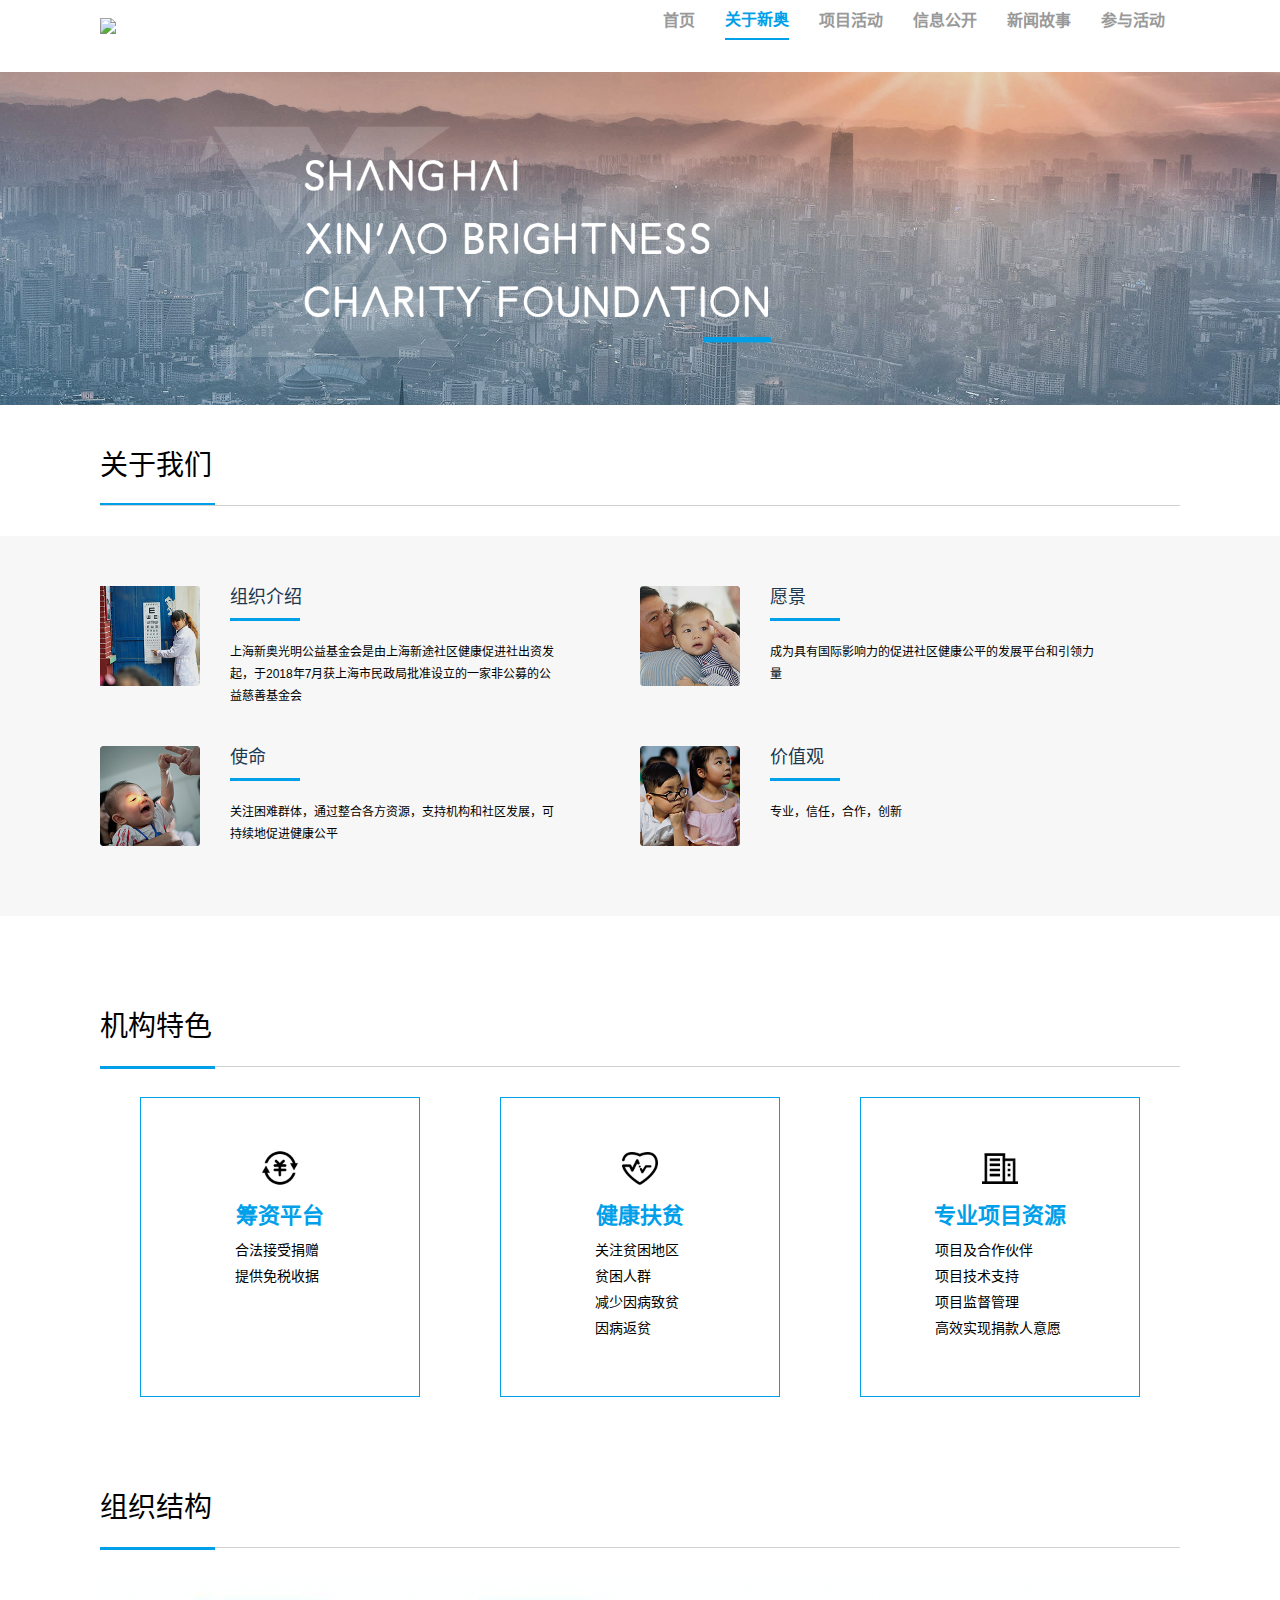
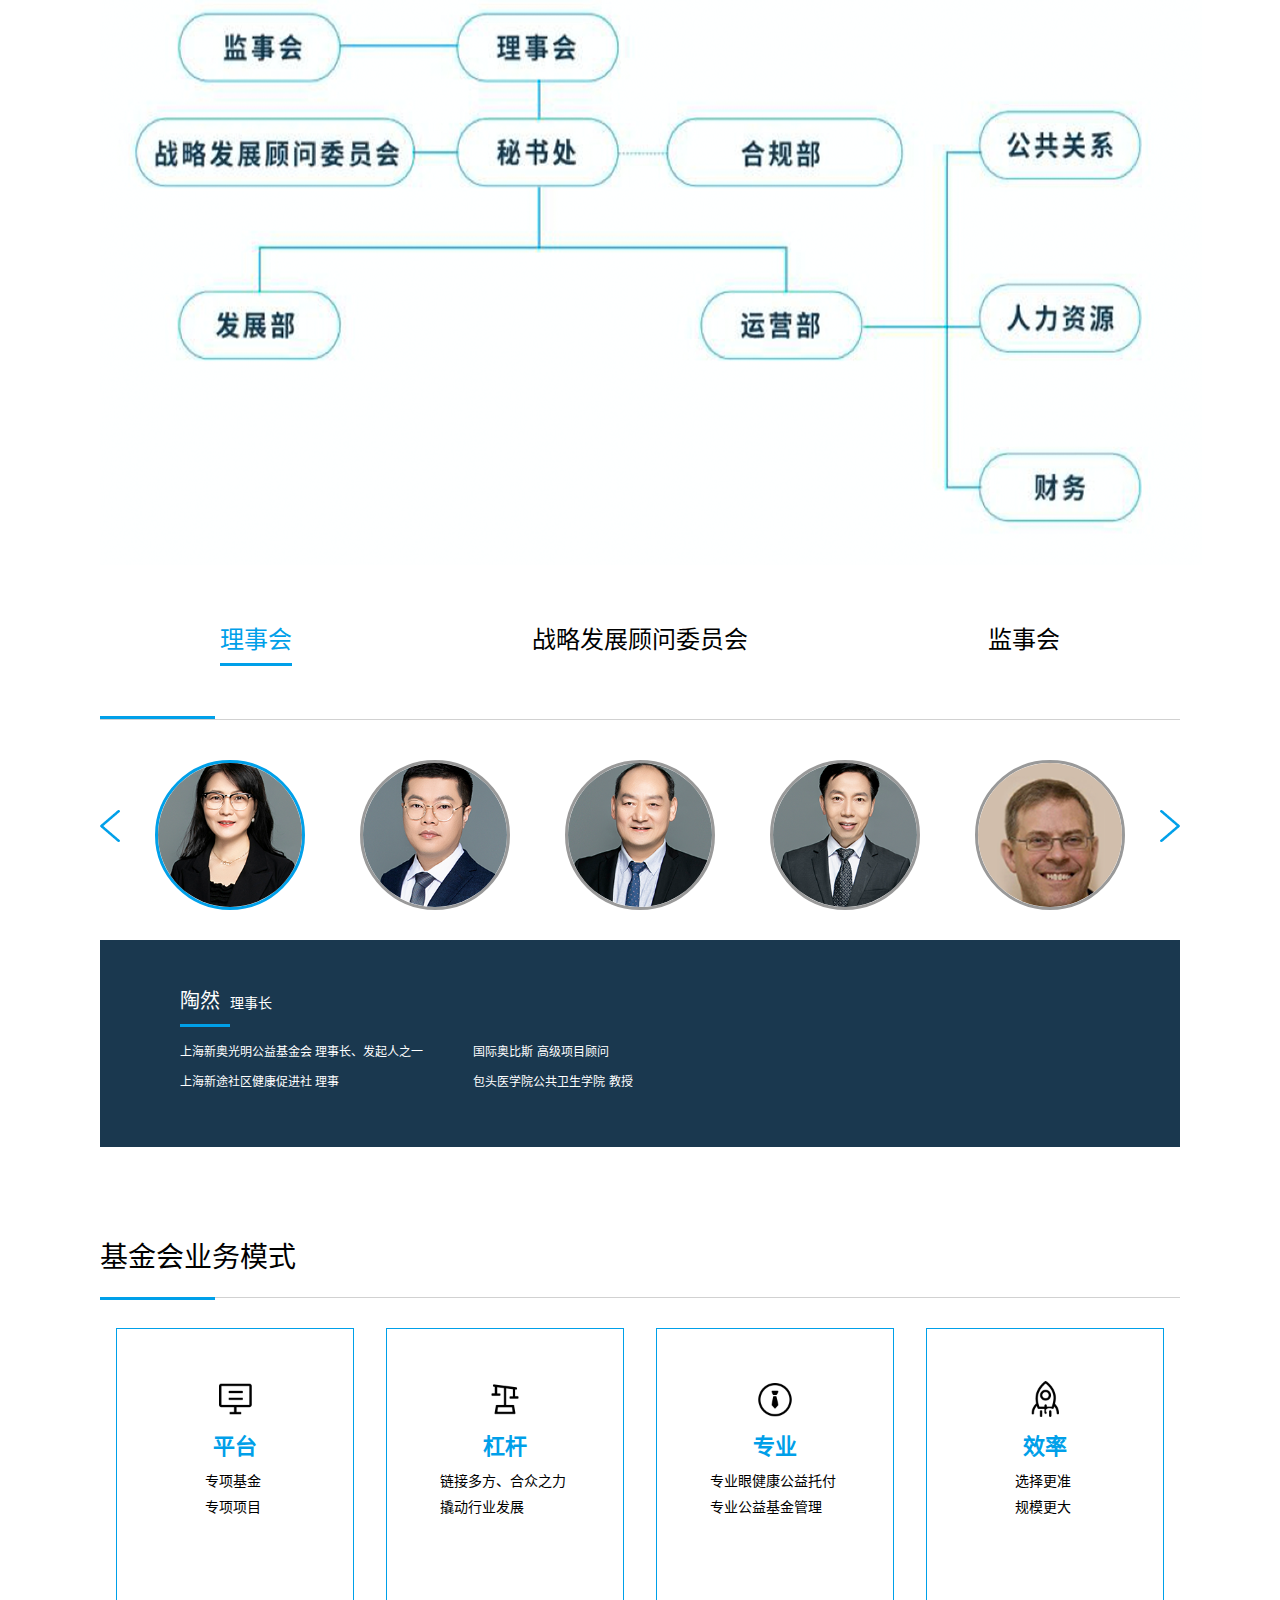
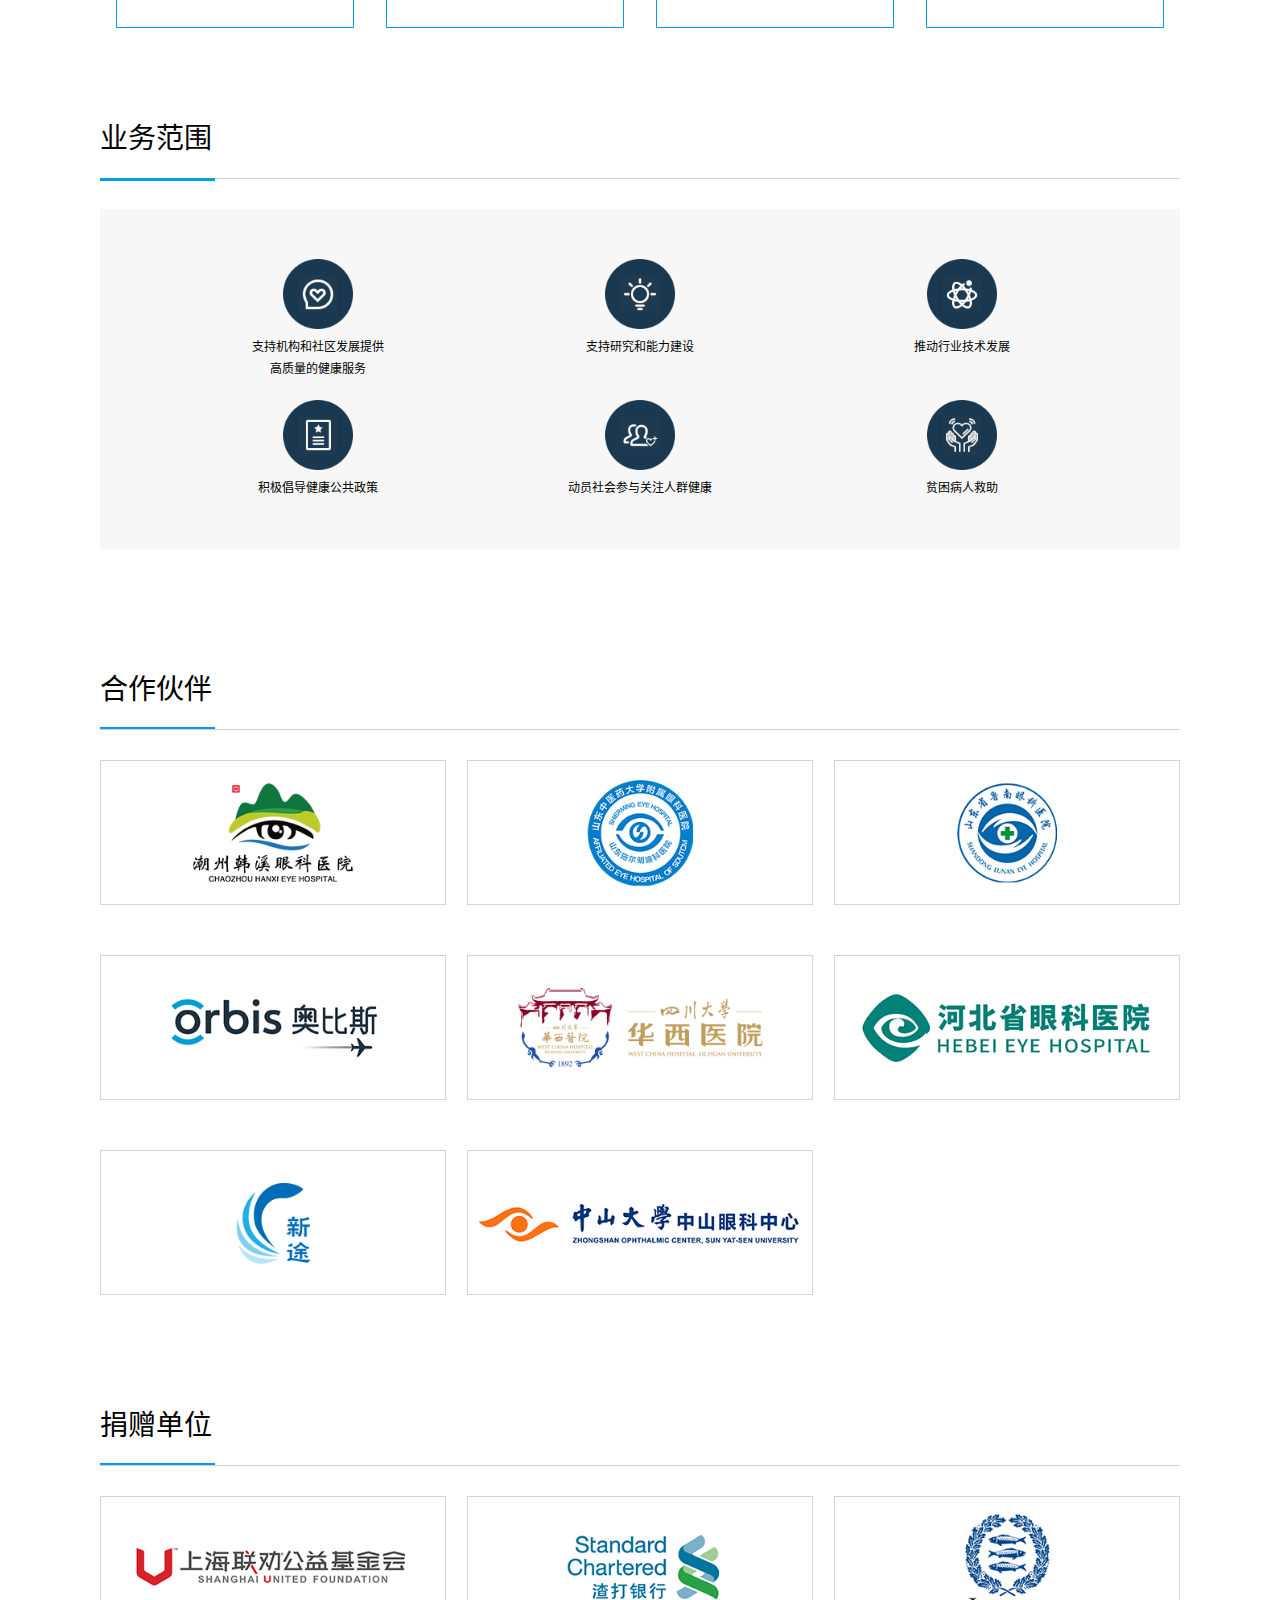
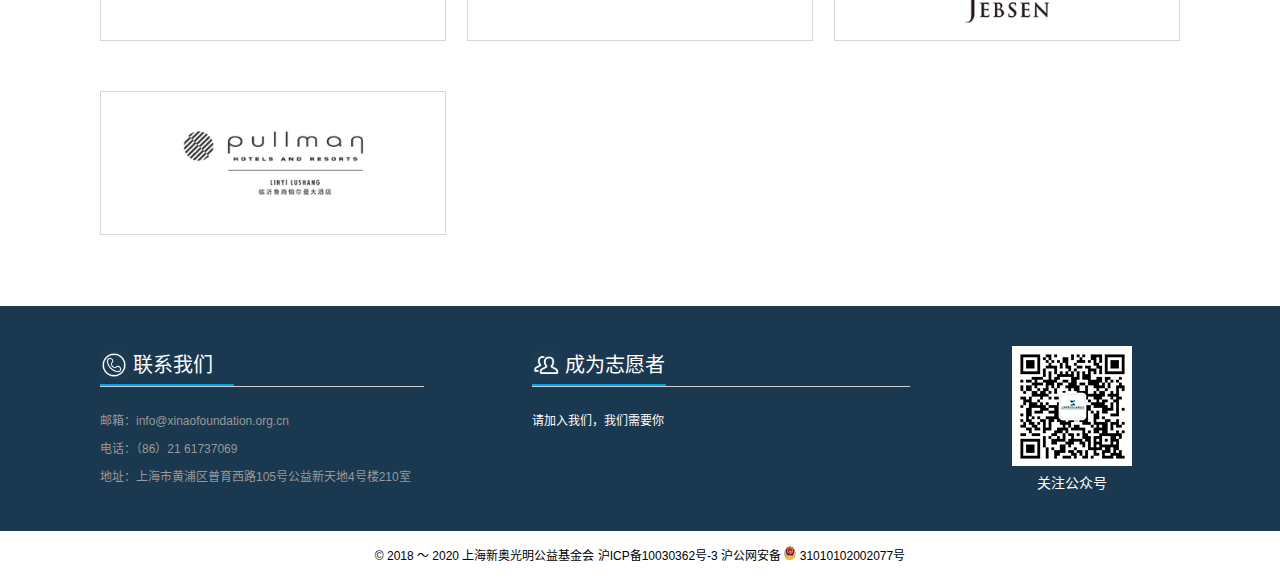
==== commit c0a08f63: "更新 footer icon和pdf链接" ====
--- a/about.html
+++ b/about.html
@@ -1,395 +1,397 @@
 <!DOCTYPE html>
 <html lang="zh-CN">
-  <head>
-    <meta charset="utf-8">
-    <meta http-equiv="X-UA-Compatible" content="IE=edge">
-    <meta name="viewport" content="width=device-width, initial-scale=1">
-    <title>新奥光明公益基金会</title>
-
-    <link rel="stylesheet" href="./css/common.css">
-    <link rel="stylesheet" href="./css/index.css">
-    <link rel="stylesheet" href="./css/about.css">
-    <!--[if lt IE 9]>
+
+<head>
+  <meta charset="utf-8">
+  <meta http-equiv="X-UA-Compatible" content="IE=edge">
+  <meta name="viewport" content="width=device-width, initial-scale=1">
+  <title>新奥光明公益基金会</title>
+
+  <link rel="stylesheet" href="./css/common.css">
+  <link rel="stylesheet" href="./css/index.css">
+  <link rel="stylesheet" href="./css/about.css">
+  <!--[if lt IE 9]>
       <script src="https://cdn.jsdelivr.net/npm/html5shiv@3.7.3/dist/html5shiv.min.js"></script>
       <script src="https://cdn.jsdelivr.net/npm/respond.js@1.4.2/dest/respond.min.js"></script>
     <![endif]-->
-  </head>
-  <body>
-    <header>
-      <!-- Common HTML Element begin -->
-      <div class="navbar">
-        <div class="container">
-          <a href="index.html" class="nav-log">
-            <img src="./images/index/phone_nav_logo.png" />
-          </a>
-          <div class="icon-menu"></div>
-          <ul class="navlist">
-            <li><a href="./index.html">首页</a></li>
-            <li class="actived"><a href="./about.html">关于新奥</a></li>
-            <li><a href="./activity.html">项目活动</a></li>
-            <li><a href="./examine.html">信息公开</a></li>
-            <li><a href="./news.html">新闻故事</a></li>
-            <li><a href="./participate.html">参与活动</a></li>
+</head>
+
+<body>
+  <header>
+    <!-- Common HTML Element begin -->
+    <div class="navbar">
+      <div class="container">
+        <a href="index.html" class="nav-log">
+          <img src="./images/index/phone_nav_logo.png" />
+        </a>
+        <div class="icon-menu"></div>
+        <ul class="navlist">
+          <li><a href="./index.html">首页</a></li>
+          <li class="actived"><a href="./about.html">关于新奥</a></li>
+          <li><a href="./activity.html">项目活动</a></li>
+          <li><a href="./examine.html">信息公开</a></li>
+          <li><a href="./news.html">新闻故事</a></li>
+          <li><a href="./participate.html">参与活动</a></li>
+        </ul>
+      </div>
+    </div>
+  </header>
+  <div class="scrolled-icon-menu"></div>
+  <ul class="vertical-navlist">
+    <li><a href="./index.html">首页</a></li>
+    <li class="actived"><a href="./about.html">关于新奥</a></li>
+    <li><a href="./activity.html">项目活动</a></li>
+    <li><a href="./examine.html">信息公开</a></li>
+    <li><a href="./news.html">新闻故事</a></li>
+    <li><a href="./participate.html">参与活动</a></li>
+  </ul>
+  <ul class="bottom-navlist">
+    <li><a href="./index.html">首页</a></li>
+    <li><a href="./activity.html">项目活动</a></li>
+    <li><a href="./examine.html">信息公开</a></li>
+    <li><a href="./news.html">新闻故事</a></li>
+  </ul>
+  <!-- Common HTML Element end -->
+
+  <div class="banner slideBox">
+    <a class="pc-pic" href="#"><img src="./images/about/about_banner.png" /></a>
+    <a class="mobile-pic" href="###"><img src="./images/about/phone_about_banner.png" /></a>
+  </div>
+
+  <div class="company-profile">
+    <div class="pc-container">
+      <div class="title">
+        <span>关于我们</span>
+      </div>
+      <div class="content">
+        <ul>
+          <li>
+            <dl>
+              <dt><img src="./images/about/about_who_p_1.png" /></dt>
+              <dd>
+                <p>组织介绍</p>
+                上海新奥光明公益基金会是由上海新途社区健康促进社出资发起，于2018年7月获上海市民政局批准设立的一家非公募的公益慈善基金会
+              </dd>
+            </dl>
+          </li>
+          <li>
+            <dl>
+              <dt><img src="./images/about/about_who_p_2.png" /></dt>
+              <dd>
+                <p>愿景</p>
+                成为具有国际影响力的促进社区健康公平的发展平台和引领力量
+              </dd>
+            </dl>
+          </li>
+          <li>
+            <dl>
+              <dt><img src="./images/about/about_who_p_3.png" /></dt>
+              <dd>
+                <p>使命</p>
+                关注困难群体，通过整合各方资源，支持机构和社区发展，可持续地促进健康公平
+              </dd>
+            </dl>
+          </li>
+          <li>
+            <dl>
+              <dt><img src="./images/about/about_who_p_4.png" /></dt>
+              <dd>
+                <p>价值观</p>
+                专业，信任，合作，创新
+              </dd>
+            </dl>
+          </li>
+        </ul>
+      </div>
+    </div>
+
+    <div class="mobile-container">
+      <div class="title">
+        <img src="./images/about/Whoweare.png" />
+        <span>我们是谁<b></b></span>
+      </div>
+      <div class="content">
+        <ul>
+          <li>
+            <dl>
+              <dt><img src="./images/about/about_who_p_1.png" /></dt>
+              <dd>
+                <p>组织介绍</p>
+                扶贫济困、资助困难人群就医、资助与民政业务相关的其他公益活动。防盲治盲及眼健康促进将作为基金会优先业务方向与早期...
+              </dd>
+            </dl>
+          </li>
+          <li>
+            <dl>
+              <dt><img src="./images/about/about_who_p_2.png" /></dt>
+              <dd>
+                <p>愿景</p>
+                扶贫济困、资助困难人群就医、资助与民政业务相关的其他公益活动。防盲治盲及眼健康促进将作为基金会优先业务方向与早期...
+              </dd>
+            </dl>
+          </li>
+          <li>
+            <dl>
+              <dt><img src="./images/about/about_who_p_3.png" /></dt>
+              <dd>
+                <p>使命</p>
+                扶贫济困、资助困难人群就医、资助与民政业务相关的其他公益活动。防盲治盲及眼健康促进将作为基金会优先业务方向与早期...
+              </dd>
+            </dl>
+          </li>
+          <li>
+            <dl>
+              <dt><img src="./images/about/about_who_p_4.png" /></dt>
+              <dd>
+                <p>目标介绍</p>
+                扶贫济困、资助困难人群就医、资助与民政业务相关的其他公益活动。防盲治盲及眼健康促进将作为基金会优先业务方向与早期...
+              </dd>
+            </dl>
+          </li>
+        </ul>
+        <a href="###" class="know-more"><span>了解更多</span></a>
+      </div>
+    </div>
+  </div>
+
+  <div class="org">
+    <div class="pc-container">
+      <div class="title">
+        <span>机构特色</span>
+      </div>
+      <div class="content">
+        <ul>
+          <li>
+            <img src="./images/about/org_1.png" alt="">
+            <h3>筹资平台</h3>
+            <p>合法接受捐赠</p>
+            <p>提供免税收据</p>
+          </li>
+          <li>
+            <img src="./images/about/org_2.png" alt="">
+            <h3>健康扶贫</h3>
+            <p>关注贫困地区</p>
+            <p>贫困人群</p>
+            <p>减少因病致贫</p>
+            <p>因病返贫</p>
+          </li>
+          <li>
+            <img src="./images/about/org_3.png" alt="">
+            <h3>专业项目资源</h3>
+            <p>项目及合作伙伴</p>
+            <p>项目技术支持</p>
+            <p>项目监督管理</p>
+            <p>高效实现捐款人意愿</p>
+          </li>
+        </ul>
+      </div>
+    </div>
+  </div>
+
+  <div class="org">
+    <div class="pc-container">
+      <div class="title">
+        <span>组织结构</span>
+      </div>
+      <div class="content">
+        <img src="./images/about/jiegou.png" alt="">
+      </div>
+    </div>
+  </div>
+
+  <div class="team">
+    <div class="pc-container">
+      <div id="leftTabBox" class="tabBox">
+        <div class="hd">
+          <ul id="leftTabBoxTitle">
+            <li data-index="1"><a>理事会</a></li>
+            <li data-index="2"><a>战略发展顾问委员会</a></li>
+            <li data-index="3"><a>监事会</a></li>
           </ul>
         </div>
-      </div>
-    </header>
-    <div class="scrolled-icon-menu"></div>
-    <ul class="vertical-navlist">
-      <li><a href="./index.html">首页</a></li>
-      <li class="actived"><a href="./about.html">关于新奥</a></li>
-      <li><a href="./activity.html">项目活动</a></li>
-      <li><a href="./examine.html">信息公开</a></li>
-      <li><a href="./news.html">新闻故事</a></li>
-      <li><a href="./participate.html">参与活动</a></li>
-    </ul>
-    <ul class="bottom-navlist">
-      <li><a href="./index.html">首页</a></li>
-      <li><a href="./activity.html">项目活动</a></li>
-      <li><a href="./examine.html">信息公开</a></li>
-      <li><a href="./news.html">新闻故事</a></li>
-    </ul>
-    <!-- Common HTML Element end -->
-
-    <div class="banner slideBox">
-      <a class="pc-pic" href="#"><img src="./images/about/about_banner.png" /></a>
-      <a class="mobile-pic" href="###"><img src="./images/about/phone_about_banner.png" /></a>
-    </div>
-
-    <div class="company-profile">
-      <div class="pc-container">
-        <div class="title">
-          <span>关于我们</span>
+        <div class="bd">
+          <div class="content" data-index="1">
+            <div id="teamScroll" class="teamScroll">
+              <div class="hd">
+                <span class="next"></span>
+                <span class="prev"></span>
+              </div>
+              <div class="bd">
+                <ul class="teams">
+                  <li class="actived" data-id="1"><a href="###"><img src="./images/about/lishi/1.png" /></a></li>
+                  <li data-id="2"><a href="###"><img src="./images/about/lishi/2.png" /></a></li>
+                  <li data-id="3"><a href="###"><img src="./images/about/lishi/3.png" /></a></li>
+                  <li data-id="4"><a href="###"><img src="./images/about/lishi/4.png" /></a></li>
+                  <li data-id="5"><a href="###"><img src="./images/about/lishi/5.png" /></a></li>
+                </ul>
+              </div>
+              <dl id="team-intro" class="team-intro">
+                <dt><span></span></dt>
+                <dd class="clearfix"></dd>
+              </dl>
+            </div>
+          </div>
+
+          <div class="content" data-index="2">
+            <div id="teamScroll1" class="teamScroll">
+              <div class="hd">
+                <span class="next"></span>
+                <span class="prev"></span>
+              </div>
+              <div class="bd">
+                <ul class="teams">
+                  <li class="actived" data-id="1"><a href="###"><img src="./images/about/zhanlue/1.png" /></a></li>
+                  <li data-id="2"><a href="###"><img src="./images/about/zhanlue/2.png" /></a></li>
+                  <li data-id="3"><a href="###"><img src="./images/about/zhanlue/3.png" /></a></li>
+                  <li data-id="4"><a href="###"><img src="./images/about/zhanlue/4.png" /></a></li>
+                  <li data-id="5"><a href="###"><img src="./images/about/zhanlue/5.png" /></a></li>
+                </ul>
+                <ul class="teams">
+                  <li data-id="6"><a href="###"><img src="./images/about/zhanlue/6.png" /></a></li>
+                  <li data-id="7"><a href="###"><img src="./images/about/zhanlue/7.png" /></a></li>
+                  <li data-id="8"><a href="###"><img src="./images/about/zhanlue/8.png" /></a></li>
+                  <li data-id="9"><a href="###"><img src="./images/about/zhanlue/9.png" /></a></li>
+                  <li data-id="10"><a href="###"><img src="./images/about/zhanlue/10.png" /></a></li>
+                </ul>
+              </div>
+              <dl id="teamIntro1" class="team-intro">
+                <dt><span></span></dt>
+                <dd class="clearfix"></dd>
+              </dl>
+            </div>
+          </div>
+
+          <div class="content" data-index="3">
+            <div id="teamScroll2" class="teamScroll">
+              <div class="hd">
+                <span class="next"></span>
+                <span class="prev"></span>
+              </div>
+              <div class="bd">
+                <ul class="teams">
+                  <li class="actived" data-id="1"><a href="###"><img src="./images/about/jianshi/1.png" /></a></li>
+                  <li data-id="2"><a href="###"><img src="./images/about/jianshi/2.png" /></a></li>
+                  <li data-id="3"><a href="###"><img src="./images/about/jianshi/3.png" /></a></li>
+                </ul>
+              </div>
+              <dl id="teamIntro2" class="team-intro">
+                <dt><span></span></dt>
+                <dd class="clearfix"></dd>
+              </dl>
+            </div>
+          </div>
+
         </div>
-        <div class="content">
-          <ul>
-            <li>
-              <dl>
-                <dt><img src="./images/about/about_who_p_1.png" /></dt>
-                <dd>
-                  <p>组织介绍</p>
-                  上海新奥光明公益基金会是由上海新途社区健康促进社出资发起，于2018年7月获上海市民政局批准设立的一家非公募的公益慈善基金会
-                </dd>
-              </dl>
-            </li>
-            <li>
-              <dl>
-                <dt><img src="./images/about/about_who_p_2.png" /></dt>
-                <dd>
-                  <p>愿景</p>
-                  成为具有国际影响力的促进社区健康公平的发展平台和引领力量 
-                </dd>
-              </dl>
-            </li>
-            <li>
-              <dl>
-                <dt><img src="./images/about/about_who_p_3.png" /></dt>
-                <dd>
-                  <p>使命</p>
-                  关注困难群体，通过整合各方资源，支持机构和社区发展，可持续地促进健康公平
-                </dd>
-              </dl>
-            </li>
-            <li>
-              <dl>
-                <dt><img src="./images/about/about_who_p_4.png" /></dt>
-                <dd>
-                  <p>价值观</p>
-                  专业，信任，合作，创新 
-                </dd>
-              </dl>
-            </li>
-          </ul>
-        </div>
-      </div>
-
-      <div class="mobile-container">
-        <div class="title">
-          <img src="./images/about/Whoweare.png" />
-          <span>我们是谁<b></b></span>
-        </div>
-        <div class="content">
-          <ul>
-            <li>
-              <dl>
-                <dt><img src="./images/about/about_who_p_1.png" /></dt>
-                <dd>
-                  <p>组织介绍</p>
-                  扶贫济困、资助困难人群就医、资助与民政业务相关的其他公益活动。防盲治盲及眼健康促进将作为基金会优先业务方向与早期...
-                </dd>
-              </dl>
-            </li>
-            <li>
-              <dl>
-                <dt><img src="./images/about/about_who_p_2.png" /></dt>
-                <dd>
-                  <p>愿景</p>
-                  扶贫济困、资助困难人群就医、资助与民政业务相关的其他公益活动。防盲治盲及眼健康促进将作为基金会优先业务方向与早期...
-                </dd>
-              </dl>
-            </li>
-            <li>
-              <dl>
-                <dt><img src="./images/about/about_who_p_3.png" /></dt>
-                <dd>
-                  <p>使命</p>
-                  扶贫济困、资助困难人群就医、资助与民政业务相关的其他公益活动。防盲治盲及眼健康促进将作为基金会优先业务方向与早期...
-                </dd>
-              </dl>
-            </li>
-            <li>
-              <dl>
-                <dt><img src="./images/about/about_who_p_4.png" /></dt>
-                <dd>
-                  <p>目标介绍</p>
-                  扶贫济困、资助困难人群就医、资助与民政业务相关的其他公益活动。防盲治盲及眼健康促进将作为基金会优先业务方向与早期...
-                </dd>
-              </dl>
-            </li>
-          </ul>
-          <a href="###" class="know-more"><span>了解更多</span></a>
-        </div>
-      </div>
-    </div>
-
-    <div class="org">
-      <div class="pc-container">
-        <div class="title">
-          <span>机构特色</span>
-        </div>
-        <div class="content">
-          <ul>
-            <li>
-              <img src="./images/about/org_1.png" alt="">
-              <h3>筹资平台</h3>
-              <p>合法接受捐赠</p>
-              <p>提供免税收据</p>
-            </li>
-            <li>
-              <img src="./images/about/org_2.png" alt="">
-              <h3>健康扶贫</h3>
-              <p>关注贫困地区</p>
-              <p>贫困人群</p>
-              <p>减少因病致贫</p>
-              <p>因病返贫</p>
-            </li>
-            <li>
-              <img src="./images/about/org_3.png" alt="">
-              <h3>专业项目资源</h3>   
-              <p>项目及合作伙伴</p>
-              <p>项目技术支持</p>
-              <p>项目监督管理</p>
-              <p>高效实现捐款人意愿</p>
-            </li>
-          </ul>
-        </div>
-      </div>
-    </div>
-    
-    <div class="org">
-      <div class="pc-container">
-        <div class="title">
-          <span>组织结构</span>
-        </div>
-        <div class="content">
-          <img src="./images/about/jiegou.png" alt="">
-        </div>
-      </div>
-    </div>
-
-    <div class="team">
-      <div class="pc-container">
-        <div id="leftTabBox" class="tabBox">
+      </div>
+
+    </div>
+
+    <div class="mobile-container">
+      <div class="title">
+        <img src="./images/about/Teammanagement.png" />
+        <span>管理团队<b></b></span>
+      </div>
+      <div class="content">
+        <div id="mTeamScroll" class="teamScroll">
           <div class="hd">
-            <ul id="leftTabBoxTitle">
-              <li data-index="1"><a>理事会</a></li>
-              <li data-index="2"><a>战略发展顾问委员会</a></li>
-              <li data-index="3"><a>监事会</a></li>
+            <ul></ul>
+          </div>
+          <div class="bd">
+            <ul class="m-teams">
+              <li class="actived" data-id="1"><a href="###"><img src="./images/about/about_team_p_1.png" /></a></li>
+              <li data-id="2"><a href="###"><img src="./images/about/about_team_p_2.png" /></a></li>
+              <li data-id="3"><a href="###"><img src="./images/about/about_team_p_3.png" /></a></li>
+            </ul>
+            <ul class="m-teams">
+              <li data-id="4"><a href="###"><img src="./images/about/about_team_p_4.png" /></a></li>
+              <li data-id="5"><a href="###"><img src="./images/about/about_team_p_5.png" /></a></li>
             </ul>
           </div>
-          <div class="bd">
-            <div class="content" data-index="1">
-              <div id="teamScroll" class="teamScroll">
-                <div class="hd">
-                  <span class="next"></span>
-                  <span class="prev"></span>
-                </div>
-                <div class="bd">
-                  <ul class="teams">
-                    <li class="actived" data-id="1"><a href="###"><img src="./images/about/lishi/1.png" /></a></li>
-                    <li data-id="2"><a href="###"><img src="./images/about/lishi/2.png" /></a></li>
-                    <li data-id="3"><a href="###"><img src="./images/about/lishi/3.png" /></a></li>
-                    <li data-id="4"><a href="###"><img src="./images/about/lishi/4.png" /></a></li>
-                    <li data-id="5"><a href="###"><img src="./images/about/lishi/5.png" /></a></li>
-                  </ul>
-                </div>
-                <dl id="team-intro" class="team-intro">
-                  <dt><span></span></dt>
-                  <dd class="clearfix"></dd>
-                </dl>
-              </div>
-            </div>
-
-            <div class="content"  data-index="2">
-              <div id="teamScroll1" class="teamScroll">
-                <div class="hd">
-                  <span class="next"></span>
-                  <span class="prev"></span>
-                </div>
-                <div class="bd">
-                  <ul class="teams">
-                    <li class="actived" data-id="1"><a href="###"><img src="./images/about/zhanlue/1.png" /></a></li>
-                    <li data-id="2"><a href="###"><img src="./images/about/zhanlue/2.png" /></a></li>
-                    <li data-id="3"><a href="###"><img src="./images/about/zhanlue/3.png" /></a></li>
-                    <li data-id="4"><a href="###"><img src="./images/about/zhanlue/4.png" /></a></li>
-                    <li data-id="5"><a href="###"><img src="./images/about/zhanlue/5.png" /></a></li>
-                  </ul>
-                  <ul class="teams">
-                    <li data-id="6"><a href="###"><img src="./images/about/zhanlue/6.png" /></a></li>
-                    <li data-id="7"><a href="###"><img src="./images/about/zhanlue/7.png" /></a></li>
-                    <li data-id="8"><a href="###"><img src="./images/about/zhanlue/8.png" /></a></li>
-                    <li data-id="9"><a href="###"><img src="./images/about/zhanlue/9.png" /></a></li>
-                    <li data-id="10"><a href="###"><img src="./images/about/zhanlue/10.png" /></a></li>
-                  </ul>
-                </div>
-                <dl id="teamIntro1" class="team-intro">
-                  <dt><span></span></dt>
-                  <dd class="clearfix"></dd>
-                </dl>
-              </div>
-            </div>
-
-            <div class="content"  data-index="3">
-              <div id="teamScroll2" class="teamScroll">
-                <div class="hd">
-                  <span class="next"></span>
-                  <span class="prev"></span>
-                </div>
-                <div class="bd">
-                  <ul class="teams">
-                    <li class="actived" data-id="1"><a href="###"><img src="./images/about/jianshi/1.png" /></a></li>
-                    <li data-id="2"><a href="###"><img src="./images/about/jianshi/2.png" /></a></li>
-                    <li data-id="3"><a href="###"><img src="./images/about/jianshi/3.png" /></a></li>
-                  </ul>
-                </div>
-                <dl id="teamIntro2" class="team-intro">
-                  <dt><span></span></dt>
-                  <dd class="clearfix"></dd>
-                </dl>
-              </div>
-            </div>
-
-          </div>
+          <dl id="mTeam-intro">
+            <dt><span></span></dt>
+            <dd></dd>
+          </dl>
         </div>
-        
-      </div>
-
-      <div class="mobile-container">
-        <div class="title">
-          <img src="./images/about/Teammanagement.png" />
-          <span>管理团队<b></b></span>
-        </div>
-        <div class="content">
-          <div id="mTeamScroll" class="teamScroll">
-            <div class="hd">
-              <ul></ul>
-            </div>
-            <div class="bd">
-              <ul class="m-teams">
-                <li class="actived" data-id="1"><a href="###"><img src="./images/about/about_team_p_1.png" /></a></li>
-                <li data-id="2"><a href="###"><img src="./images/about/about_team_p_2.png" /></a></li>
-                <li data-id="3"><a href="###"><img src="./images/about/about_team_p_3.png" /></a></li>
-              </ul>
-              <ul class="m-teams">
-                <li data-id="4"><a href="###"><img src="./images/about/about_team_p_4.png" /></a></li>
-                <li data-id="5"><a href="###"><img src="./images/about/about_team_p_5.png" /></a></li>
-              </ul>
-            </div>
-            <dl id="mTeam-intro">
-              <dt><span></span></dt>
-              <dd></dd>
-            </dl>
-          </div>
-        </div>
-      </div>
-    </div>
-
-
-    <div class="org moshi">
-      <div class="pc-container">
-        <div class="title">
-          <span>基金会业务模式</span>
-        </div>
-        <div class="content">
-          <ul>
-            <li>
-              <img src="./images/about/moshi1.png" alt="">
-              <h3>平台</h3>  
-              <p>专项基金</p>
-              <p>专项项目</p>
-            </li>
-            <li>
-              <img src="./images/about/moshi2.png" alt="">
-              <h3>杠杆</h3>
-              <p>链接多方、合众之力</p>      
-              <p>撬动行业发展</p>
-            </li>
-            <li>
-              <img src="./images/about/moshi3.png" alt="">
-              <h3>专业</h3>   
-              <p>专业眼健康公益托付</p>
-              <p>专业公益基金管理</p>
-            </li>
-            <li>
-              <img src="./images/about/moshi4.png" alt="">
-              <h3>效率</h3>   
-              <p>选择更准</p>
-              <p>规模更大</p>
-            </li>
-          </ul>
-        </div>
-      </div>
-    </div>
-
-    <div class="fanwei">
-      <div class="pc-container">
-        <div class="title">
-          <span>业务范围</span>
-        </div>
-        <div class="content">
-          <ul>
-            <li>
-              <img src="./images/about/fanwei1.png" alt="">
-              <p>支持机构和社区发展提供<br />高质量的健康服务</p>
-            </li>
-            <li>
-              <img src="./images/about/fanwei2.png" alt="">
-              <p>支持研究和能力建设</p>
-            </li>
-            <li>
-              <img src="./images/about/fanwei3.png" alt="">
-              <p>推动行业技术发展</p>
-            </li>
-            <li>
-              <img src="./images/about/fanwei4.png" alt="">
-              <p>积极倡导健康公共政策</p>
-            </li>
-            <li>
-              <img src="./images/about/fanwei5.png" alt="">
-              <p>动员社会参与关注人群健康</p>
-            </li>
-            <li>
-              <img src="./images/about/fanwei6.png" alt="">
-              <p>贫困病人救助</p>
-            </li>
-          </ul>
-        </div>
-      </div>
-    </div>
-
-    <!-- <div class="organization"> -->
-      <!-- PC端 -->
-      <!-- <div class="pc-container">
+      </div>
+    </div>
+  </div>
+
+
+  <div class="org moshi">
+    <div class="pc-container">
+      <div class="title">
+        <span>基金会业务模式</span>
+      </div>
+      <div class="content">
+        <ul>
+          <li>
+            <img src="./images/about/moshi1.png" alt="">
+            <h3>平台</h3>
+            <p>专项基金</p>
+            <p>专项项目</p>
+          </li>
+          <li>
+            <img src="./images/about/moshi2.png" alt="">
+            <h3>杠杆</h3>
+            <p>链接多方、合众之力</p>
+            <p>撬动行业发展</p>
+          </li>
+          <li>
+            <img src="./images/about/moshi3.png" alt="">
+            <h3>专业</h3>
+            <p>专业眼健康公益托付</p>
+            <p>专业公益基金管理</p>
+          </li>
+          <li>
+            <img src="./images/about/moshi4.png" alt="">
+            <h3>效率</h3>
+            <p>选择更准</p>
+            <p>规模更大</p>
+          </li>
+        </ul>
+      </div>
+    </div>
+  </div>
+
+  <div class="fanwei">
+    <div class="pc-container">
+      <div class="title">
+        <span>业务范围</span>
+      </div>
+      <div class="content">
+        <ul>
+          <li>
+            <img src="./images/about/fanwei1.png" alt="">
+            <p>支持机构和社区发展提供<br />高质量的健康服务</p>
+          </li>
+          <li>
+            <img src="./images/about/fanwei2.png" alt="">
+            <p>支持研究和能力建设</p>
+          </li>
+          <li>
+            <img src="./images/about/fanwei3.png" alt="">
+            <p>推动行业技术发展</p>
+          </li>
+          <li>
+            <img src="./images/about/fanwei4.png" alt="">
+            <p>积极倡导健康公共政策</p>
+          </li>
+          <li>
+            <img src="./images/about/fanwei5.png" alt="">
+            <p>动员社会参与关注人群健康</p>
+          </li>
+          <li>
+            <img src="./images/about/fanwei6.png" alt="">
+            <p>贫困病人救助</p>
+          </li>
+        </ul>
+      </div>
+    </div>
+  </div>
+
+  <!-- <div class="organization"> -->
+  <!-- PC端 -->
+  <!-- <div class="pc-container">
         <div class="title">
           <span>机构资质</span>
           <p id="org-pageState"></p>
@@ -445,8 +447,8 @@
         </div>
       </div> -->
 
-      <!-- 手机端 -->
-      <!-- <div class="mobile-container">
+  <!-- 手机端 -->
+  <!-- <div class="mobile-container">
         <div class="title">
           <img src="./images/index/Agencyqualification.png" />
           <span>机构资质<b></b></span>
@@ -475,300 +477,250 @@
           </div>
         </div>
       </div> -->
-    <!-- </div> -->
-
-    <div class="partner">
-        <!-- PC端 -->
-        <div class="pc-container">
-          <div class="title">
-            <span>合作伙伴</span>
-          </div>
-          <div class="content">
-            <ul>
-              <li><img src="./images/index/partners_1.png" /></li>
-              <li><img src="./images/index/partners_2.png" /></li>
-              <li><img src="./images/index/partners_3.png" /></li>
-              <li><img src="./images/index/partners_4.png" /></li>
-              <li><img src="./images/index/partners_5.png" /></li>
-              <li><img src="./images/index/partners_6.png" /></li>
-              <li><img src="./images/index/partners_7.png" /></li>
-              <li><img src="./images/index/partners_8.png" /></li>
-            </ul>
-          </div>
-        </div>
-  
-        <!-- 手机端 -->
-        <div class="mobile-container">
-          <div class="title">
-            <img src="./images/index/partners.png" />
-            <span>合作伙伴<b></b></span>
-          </div>
-          <div class="content">
-            <ul>
-              <li><img src="./images/index/partners_1.png" /></li>
-              <li><img src="./images/index/partners_2.png" /></li>
-            </ul>
-          </div>
-        </div>
-      </div>
-  
-      <div class="partner">
-          <!-- PC端 -->
-          <div class="pc-container">
-            <div class="title">
-              <span>捐赠单位</span>
-            </div>
-            <div class="content">
-              <ul>
-                <li><img src="./images/index/donation_unit1.png" /></li>
-                <li><img src="./images/index/donation_unit2.png" /></li>
-                <li><img src="./images/index/donation_unit3.png" /></li>
-                <li><img src="./images/index/donation_unit4.png" /></li>
-              </ul>
-            </div>
-          </div>
-    
-          <!-- 手机端 -->
-          <div class="mobile-container">
-            <div class="title">
-              <img src="./images/index/partners.png" />
-              <span>合作伙伴<b></b></span>
-            </div>
-            <div class="content">
-              <ul>
-                <li><img src="./images/index/partners_1.png" /></li>
-                <li><img src="./images/index/partners_2.png" /></li>
-              </ul>
-            </div>
-          </div>
-      </div>
-      <footer>
-        <div class="footer">
-          <!-- pc端 -->
-          <div class="pc-container">
-            <div class="content">
-              <div class="left">
-                <div class="title">
-                  <span>联系我们<b></b></span>
-                </div>
-                <ul>
-                  <li>邮箱：info@xinaofoundation.org.cn</li>
-                  <li>电话：（86）21 61737069</li>
-                  <li>地址：上海市黄浦区普育西路105号公益新天地4号楼210室</li>
-                </ul>
-              </div>
-              <div class="right">
-                <div class="title">
-                  <span>成为志愿者<b></b></span>
-                </div>
-                <ul>
-                  <li style="color: #fff">请加入我们，我们需要你</li>
-                </ul>
-              </div>
-              <div class="qc-code">
-                <img src="./images/index/qrcode.png">
-                <p>关注公众号</p>
-              </div>
-            </div>
-  
-          </div>
-  
-          <div class="mobile-container">
-              <div class="content">
-                <div class="box">
-                  <div class="title">
-                    <span>联系我们<b></b></span>
-                  </div>
-                  <ul>
-                    <li>邮箱：infosh@lianquan.org</li>
-                    <li>电话：(86) 21 60146234，60146235，60146236，60146237</li>
-                    <li>传真：(86) 21 60146234，60146235，60146236，60146237 ext.809</li>
-                    <li>地址：上海市黄浦区普育西路105号公益新天地4号楼210室</li>
-                  </ul>
-                </div>
-                <div class="box">
-                  <div class="title">
-                    <span><b></b></span>
-                  </div>
-                  <ul>
-                    <li>© 2018 ～ 2020 上海新奥光明公益基金会</li>
-                    <li>沪ICP备10030362号-3</li>
-                    <li>沪公网安备 31010102002077号</li>
-                  </ul>
-                </div>
-              </div>
-          </div>
-        </div>
-        <div class="bottom-footer">
-          <p>© 2018 ～ 2020 上海新奥光明公益基金会 沪ICP备10030362号-3 沪公网安备 31010102002077号</p>
-        </div>
-      </footer>
-    <script src="./js/TouchSlide.1.1.js"></script>
-    <script src="./js//zepto.min.js"></script>
-    <script src="./js/popupImage.js"></script>
-    <script src="./js/common.js"></script>
-    <script>
-      TouchSlide({ 
-        slideCell:"#org-picScroll",
-        autoPage:false, //自动分页
-        pnLoop: true, // 前后按钮不循环
-        pageStateCell: '#org-pageState',
-        switchLoad:"_src" //切换加载，真实图片路径为"_src" 
-      });
-      $('#org-picScroll').on('click','.viewPic',function () {
-        var that = $(this);
-        that.popupImage({
-            this: that,
-            width: '600'
-        })
-      });
-      $('#mOrgPicScroll').on('click','.viewPic',function () {
-        var that = $(this);
-        that.popupImage({
-            this: that,
-            width: '100%'
-        })
-      });
-      
-      setTimeout(function() {
-        $($('#leftTabBoxTitle li')[0]).trigger('click')
-      }, 100)
-      
-      $('#leftTabBoxTitle').on('click', 'li', function() {
-        var id = $(this).attr('data-index');
-        $('#leftTabBoxTitle li').each(function (index, elm) {
-          $(elm).removeClass('on')
-        })
-        $(this).addClass('on')
-        $('#leftTabBox .bd .content').each(function (index, elm) {
-          if (id == $(elm).attr('data-index')) {
-            $(elm).show();
-          } else {
-            $(elm).hide();
-          }
-        })
+  <!-- </div> -->
+
+  <div class="partner">
+    <!-- PC端 -->
+    <div class="pc-container">
+      <div class="title">
+        <span>合作伙伴</span>
+      </div>
+      <div class="content">
+        <ul>
+          <li><img src="./images/index/partners_1.png" /></li>
+          <li><img src="./images/index/partners_2.png" /></li>
+          <li><img src="./images/index/partners_3.png" /></li>
+          <li><img src="./images/index/partners_4.png" /></li>
+          <li><img src="./images/index/partners_5.png" /></li>
+          <li><img src="./images/index/partners_6.png" /></li>
+          <li><img src="./images/index/partners_7.png" /></li>
+          <li><img src="./images/index/partners_8.png" /></li>
+        </ul>
+      </div>
+    </div>
+
+    <!-- 手机端 -->
+    <div class="mobile-container">
+      <div class="title">
+        <img src="./images/index/partners.png" />
+        <span>合作伙伴<b></b></span>
+      </div>
+      <div class="content">
+        <ul>
+          <li><img src="./images/index/partners_1.png" /></li>
+          <li><img src="./images/index/partners_2.png" /></li>
+        </ul>
+      </div>
+    </div>
+  </div>
+
+  <div class="partner">
+    <!-- PC端 -->
+    <div class="pc-container">
+      <div class="title">
+        <span>捐赠单位</span>
+      </div>
+      <div class="content">
+        <ul>
+          <li><img src="./images/index/donation_unit1.png" /></li>
+          <li><img src="./images/index/donation_unit2.png" /></li>
+          <li><img src="./images/index/donation_unit3.png" /></li>
+          <li><img src="./images/index/donation_unit4.png" /></li>
+        </ul>
+      </div>
+    </div>
+
+    <!-- 手机端 -->
+    <div class="mobile-container">
+      <div class="title">
+        <img src="./images/index/partners.png" />
+        <span>合作伙伴<b></b></span>
+      </div>
+      <div class="content">
+        <ul>
+          <li><img src="./images/index/partners_1.png" /></li>
+          <li><img src="./images/index/partners_2.png" /></li>
+        </ul>
+      </div>
+    </div>
+  </div>
+  <footer id="footer"></footer>
+  <script src="./js/TouchSlide.1.1.js"></script>
+  <script src="./js//zepto.min.js"></script>
+  <script src="./js/popupImage.js"></script>
+  <script src="./js/common.js"></script>
+  <script src="./js/art-template.js"></script>
+  <!-- 引入footer -->
+  <script>
+    $.get('./template/footer.html', function (data) {
+      var render = template.compile(data)
+      $('#footer').html(render)
+    })
+  </script>
+  <!-- 分页 -->
+  <script>
+    TouchSlide({
+      slideCell: "#org-picScroll",
+      autoPage: false, //自动分页
+      pnLoop: true, // 前后按钮不循环
+      pageStateCell: '#org-pageState',
+      switchLoad: "_src" //切换加载，真实图片路径为"_src" 
+    });
+    $('#org-picScroll').on('click', '.viewPic', function () {
+      var that = $(this);
+      that.popupImage({
+        this: that,
+        width: '600'
       })
-
-      var teams = [];
-      $.getJSON('./json/teams.json', function(data, status, xhr){
-        teams = data;
-        $($('#teamScroll .teams li')[0]).trigger('click')
-        $($('.m-teams li')[0]).trigger('click')
+    });
+    $('#mOrgPicScroll').on('click', '.viewPic', function () {
+      var that = $(this);
+      that.popupImage({
+        this: that,
+        width: '100%'
       })
-      TouchSlide({ 
-        slideCell:"#teamScroll",
-        autoPage: false, //自动分页
-        pnLoop: true, // 前后按钮不循环
-        switchLoad:"_src" //切换加载，真实图片路径为"_src" 
-      });
-      $('#teamScroll').on('click', 'li', function () {
-        var id = $(this).attr('data-id');
-        if (!id) return
-        var info = {}
-        for (let index = 0; index < teams.length; index++) {
-          const element = teams[index];
-          if (element.id === +id) {
-            info = element; 
-            break;
-          }
+    });
+
+    setTimeout(function () {
+      $($('#leftTabBoxTitle li')[0]).trigger('click')
+    }, 100)
+
+    $('#leftTabBoxTitle').on('click', 'li', function () {
+      var id = $(this).attr('data-index');
+      $('#leftTabBoxTitle li').each(function (index, elm) {
+        $(elm).removeClass('on')
+      })
+      $(this).addClass('on')
+      $('#leftTabBox .bd .content').each(function (index, elm) {
+        if (id == $(elm).attr('data-index')) {
+          $(elm).show();
+        } else {
+          $(elm).hide();
         }
-        $('#teamScroll .teams li').each(function (index, elm) {
-          $(elm).removeClass('actived')
-        })
-        $(this).addClass('actived')
-        $('#team-intro dt').html(info.name + '<span>' + info.title + '</span>')
-        $('#team-intro dd').html(info.intro)
       })
-
-
-      var teams1 = [];
-      $.getJSON('./json/teams1.json', function(data, status, xhr){
-        teams1 = data;
-        $($('#teamScroll1 .teams li')[0]).trigger('click')
-        $($('.m-teams li')[0]).trigger('click')
+    })
+
+    var teams = [];
+    $.getJSON('./json/teams.json', function (data, status, xhr) {
+      teams = data;
+      $($('#teamScroll .teams li')[0]).trigger('click')
+      $($('.m-teams li')[0]).trigger('click')
+    })
+    TouchSlide({
+      slideCell: "#teamScroll",
+      autoPage: false, //自动分页
+      pnLoop: true, // 前后按钮不循环
+      switchLoad: "_src" //切换加载，真实图片路径为"_src" 
+    });
+    $('#teamScroll').on('click', 'li', function () {
+      var id = $(this).attr('data-id');
+      if (!id) return
+      var info = {}
+      for (let index = 0; index < teams.length; index++) {
+        const element = teams[index];
+        if (element.id === +id) {
+          info = element;
+          break;
+        }
+      }
+      $('#teamScroll .teams li').each(function (index, elm) {
+        $(elm).removeClass('actived')
       })
-      TouchSlide({ 
-        slideCell:"#teamScroll1",
-        autoPage: false, //自动分页
-        pnLoop: true, // 前后按钮不循环
-        switchLoad:"_src" //切换加载，真实图片路径为"_src" 
-      });
-      $('#teamScroll1').on('click', 'li', function () {
-        var id = $(this).attr('data-id');
-        if (!id) return
-        var info = {}
-        for (let index = 0; index < teams1.length; index++) {
-          const element = teams1[index];
-          if (element.id === +id) {
-            info = element; 
-            break;
-          }
+      $(this).addClass('actived')
+      $('#team-intro dt').html(info.name + '<span>' + info.title + '</span>')
+      $('#team-intro dd').html(info.intro)
+    })
+
+
+    var teams1 = [];
+    $.getJSON('./json/teams1.json', function (data, status, xhr) {
+      teams1 = data;
+      $($('#teamScroll1 .teams li')[0]).trigger('click')
+      $($('.m-teams li')[0]).trigger('click')
+    })
+    TouchSlide({
+      slideCell: "#teamScroll1",
+      autoPage: false, //自动分页
+      pnLoop: true, // 前后按钮不循环
+      switchLoad: "_src" //切换加载，真实图片路径为"_src" 
+    });
+    $('#teamScroll1').on('click', 'li', function () {
+      var id = $(this).attr('data-id');
+      if (!id) return
+      var info = {}
+      for (let index = 0; index < teams1.length; index++) {
+        const element = teams1[index];
+        if (element.id === +id) {
+          info = element;
+          break;
         }
-        $('#teamScroll1 .teams li').each(function (index, elm) {
-          $(elm).removeClass('actived')
-        })
-        $(this).addClass('actived')
-        $('#teamIntro1 dt').html(info.name + '<span>' + info.title + '</span>')
-        $('#teamIntro1 dd').html(info.intro)
+      }
+      $('#teamScroll1 .teams li').each(function (index, elm) {
+        $(elm).removeClass('actived')
       })
-
-      var teams2 = [];
-      $.getJSON('./json/teams2.json', function(data, status, xhr){
-        teams2 = data;
-        $($('#teamScroll2 .teams li')[0]).trigger('click')
-        $($('.m-teams li')[0]).trigger('click')
+      $(this).addClass('actived')
+      $('#teamIntro1 dt').html(info.name + '<span>' + info.title + '</span>')
+      $('#teamIntro1 dd').html(info.intro)
+    })
+
+    var teams2 = [];
+    $.getJSON('./json/teams2.json', function (data, status, xhr) {
+      teams2 = data;
+      $($('#teamScroll2 .teams li')[0]).trigger('click')
+      $($('.m-teams li')[0]).trigger('click')
+    })
+    TouchSlide({
+      slideCell: "#teamScroll2",
+      autoPage: false, //自动分页
+      pnLoop: true, // 前后按钮不循环
+      switchLoad: "_src" //切换加载，真实图片路径为"_src" 
+    });
+    $('#teamScroll2').on('click', 'li', function () {
+      var id = $(this).attr('data-id');
+      if (!id) return
+      var info = {}
+      for (let index = 0; index < teams2.length; index++) {
+        const element = teams2[index];
+        if (element.id === +id) {
+          info = element;
+          break;
+        }
+      }
+      $('#teamScroll2 .teams li').each(function (index, elm) {
+        $(elm).removeClass('actived')
       })
-      TouchSlide({ 
-        slideCell:"#teamScroll2",
-        autoPage: false, //自动分页
-        pnLoop: true, // 前后按钮不循环
-        switchLoad:"_src" //切换加载，真实图片路径为"_src" 
-      });
-      $('#teamScroll2').on('click', 'li', function () {
-        var id = $(this).attr('data-id');
-        if (!id) return
-        var info = {}
-        for (let index = 0; index < teams2.length; index++) {
-          const element = teams2[index];
-          if (element.id === +id) {
-            info = element; 
-            break;
-          }
+      $(this).addClass('actived')
+      $('#teamIntro2 dt').html(info.name + '<span>' + info.title + '</span>')
+      $('#teamIntro2 dd').html(info.intro)
+    })
+
+    $('#mTeamScroll').on('click', 'li', function (ev) {
+      ev.stopPropagation()
+      var id = $(this).attr('data-id');
+      if (!id) return
+      var info = {}
+      for (let index = 0; index < teams.length; index++) {
+        const element = teams[index];
+        if (element.id === +id) {
+          info = element;
+          break;
         }
-        $('#teamScroll2 .teams li').each(function (index, elm) {
-          $(elm).removeClass('actived')
-        })
-        $(this).addClass('actived')
-        $('#teamIntro2 dt').html(info.name + '<span>' + info.title + '</span>')
-        $('#teamIntro2 dd').html(info.intro)
+      }
+      $('.m-teams li').each(function (index, elm) {
+        $(elm).removeClass('actived')
       })
-
-      $('#mTeamScroll').on('click', 'li', function (ev) {
-        ev.stopPropagation()
-        var id = $(this).attr('data-id');
-        if (!id) return
-        var info = {}
-        for (let index = 0; index < teams.length; index++) {
-          const element = teams[index];
-          if (element.id === +id) {
-            info = element; 
-            break;
-          }
-        }
-        $('.m-teams li').each(function (index, elm) {
-          $(elm).removeClass('actived')
-        })
-        $(this).addClass('actived')
-        $('#mTeam-intro dt').html(info.name + '<span>' + info.title + '</span>')
-        $('#mTeam-intro dd').html(info.intro)
-      })
-      TouchSlide({ 
-        slideCell:"#mTeamScroll",
-        titCell:".hd ul", //开启自动分页 autoPage:true ，此时设置 titCell 为导航元素包裹层
-        autoPage:true, //自动分页
-        pnLoop: true, // 前后按钮不循环
-        switchLoad:"_src" //切换加载，真实图片路径为"_src" 
-      });
-    </script>
-  </body>
+      $(this).addClass('actived')
+      $('#mTeam-intro dt').html(info.name + '<span>' + info.title + '</span>')
+      $('#mTeam-intro dd').html(info.intro)
+    })
+    TouchSlide({
+      slideCell: "#mTeamScroll",
+      titCell: ".hd ul", //开启自动分页 autoPage:true ，此时设置 titCell 为导航元素包裹层
+      autoPage: true, //自动分页
+      pnLoop: true, // 前后按钮不循环
+      switchLoad: "_src" //切换加载，真实图片路径为"_src" 
+    });
+  </script>
+</body>
+
 </html>--- a/css/common.css
+++ b/css/common.css
@@ -255,13 +255,14 @@
   padding-right: 5%;
 }
 .footer .pc-container .content .title {
-  font-size: 16px;
+  font-size: 20px;
   color: #fff;
   border-bottom: 1px solid #D1D1D1;
 }
 .footer .pc-container .content .title>span{
-  display: block;
-  width: 85px;
+  display: flex;
+  align-items: center;
+  width: 134px;
   height: 40px;
   border-bottom: #00A0E9 2px solid;
 }
@@ -277,6 +278,11 @@
 }
 .footer .pc-container .content ul li a:hover {
   color: #fff;
+}
+.footer .pc-container .footer-icon{
+  width: 28px;
+  height: 28px;
+  margin-right: 5px;
 }
 .footer .mobile-container .content {
   padding: 20px;
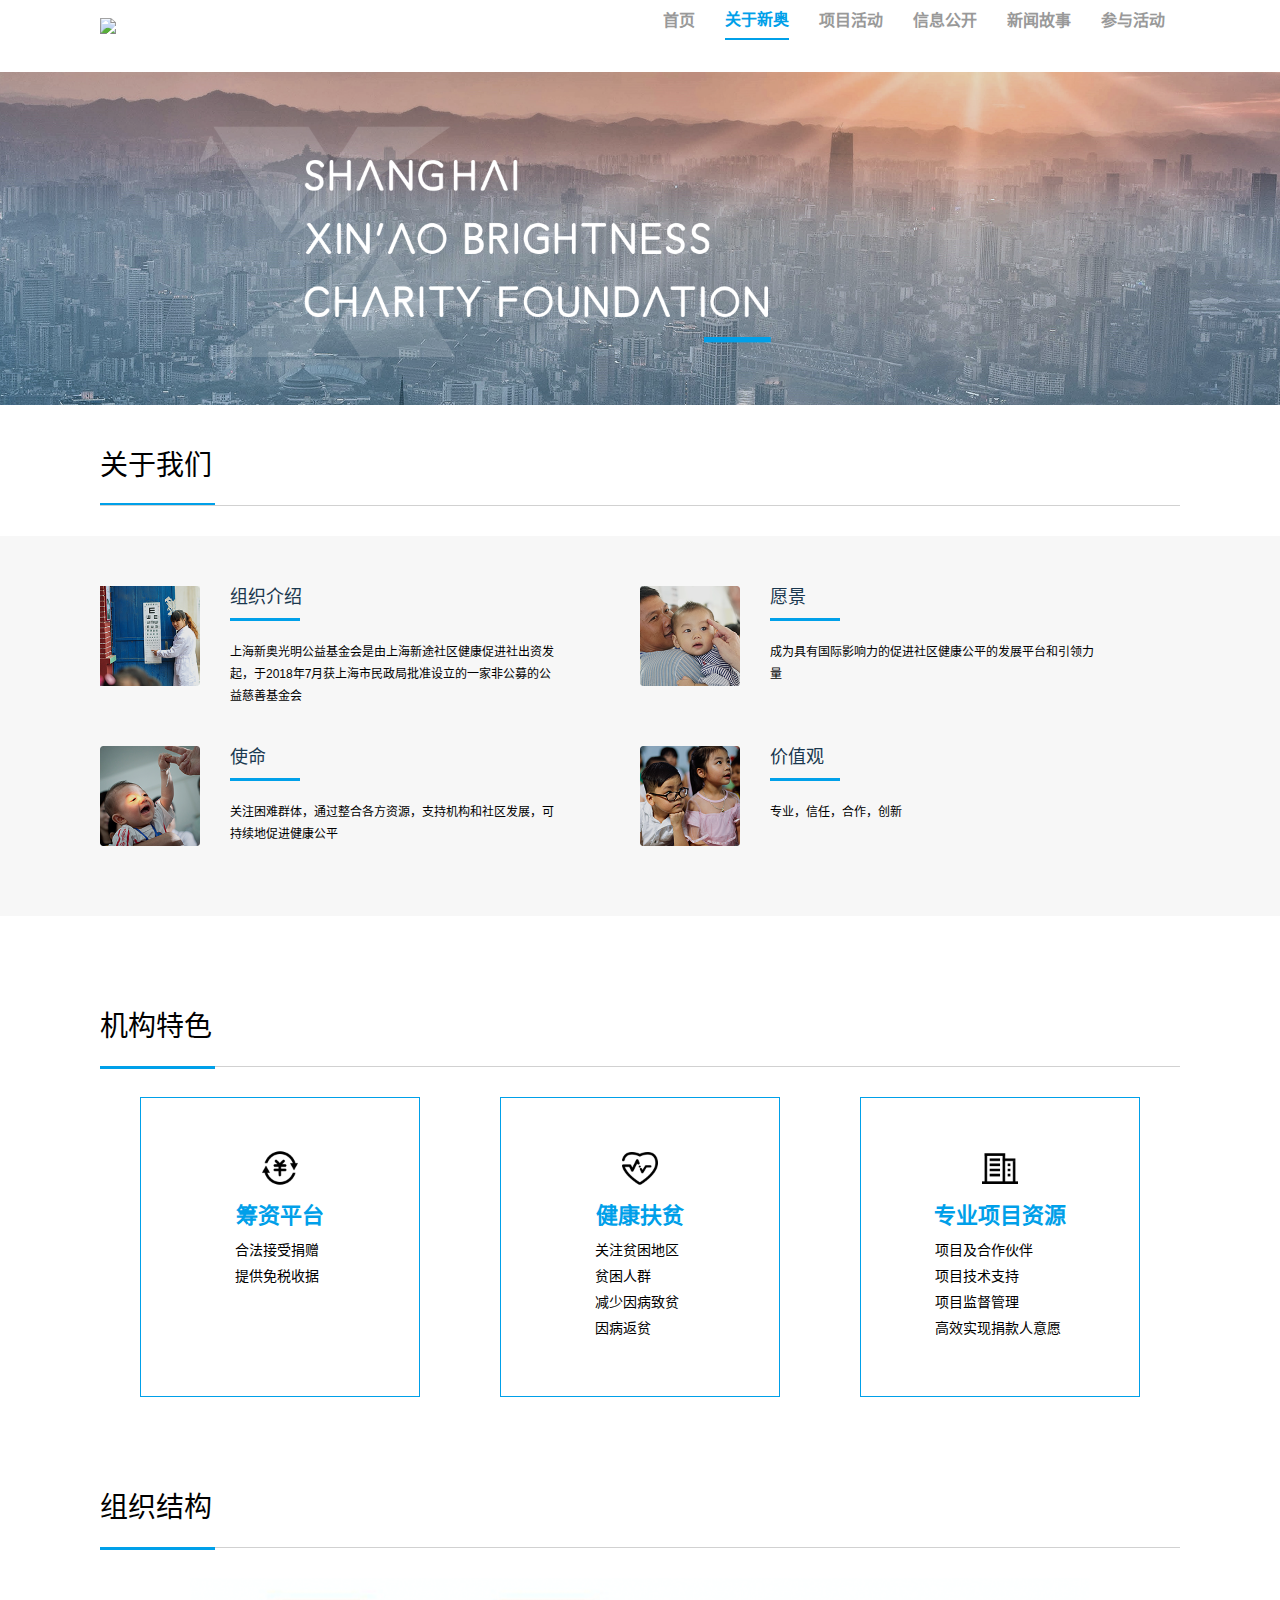
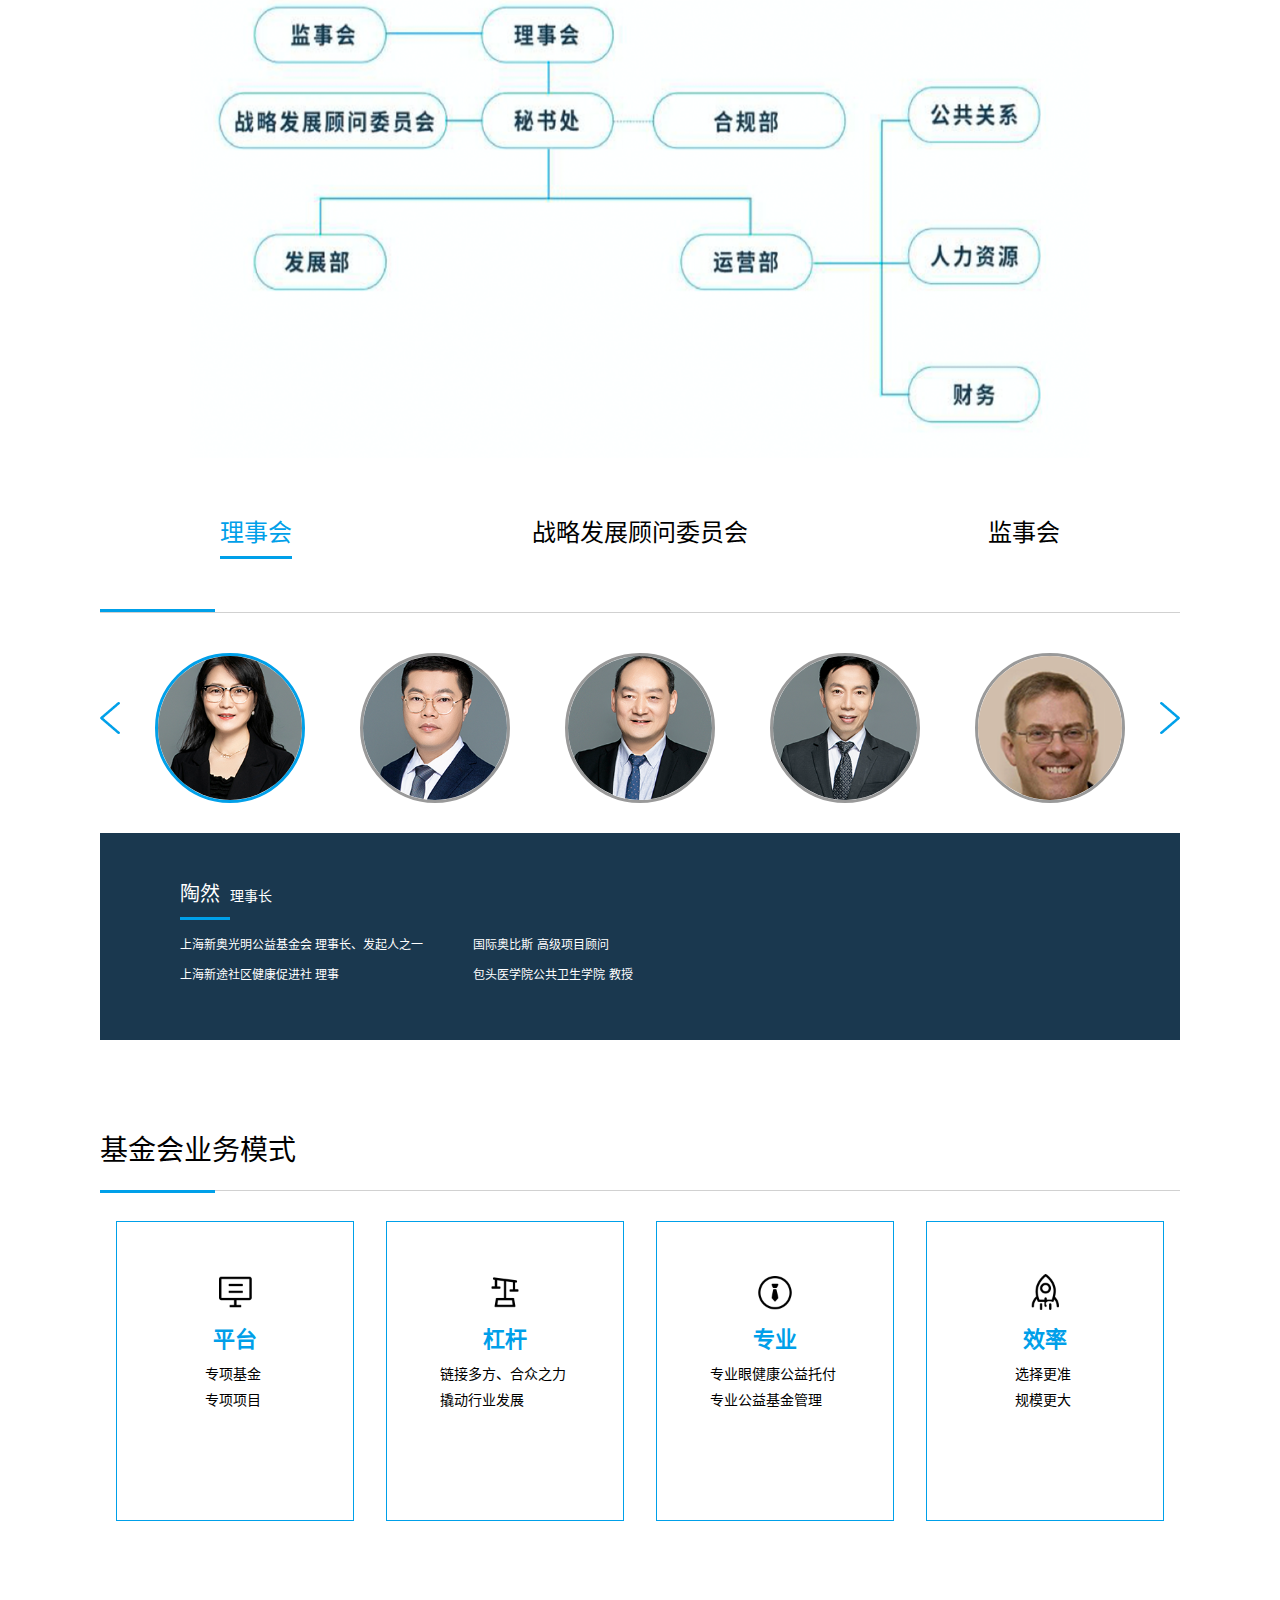
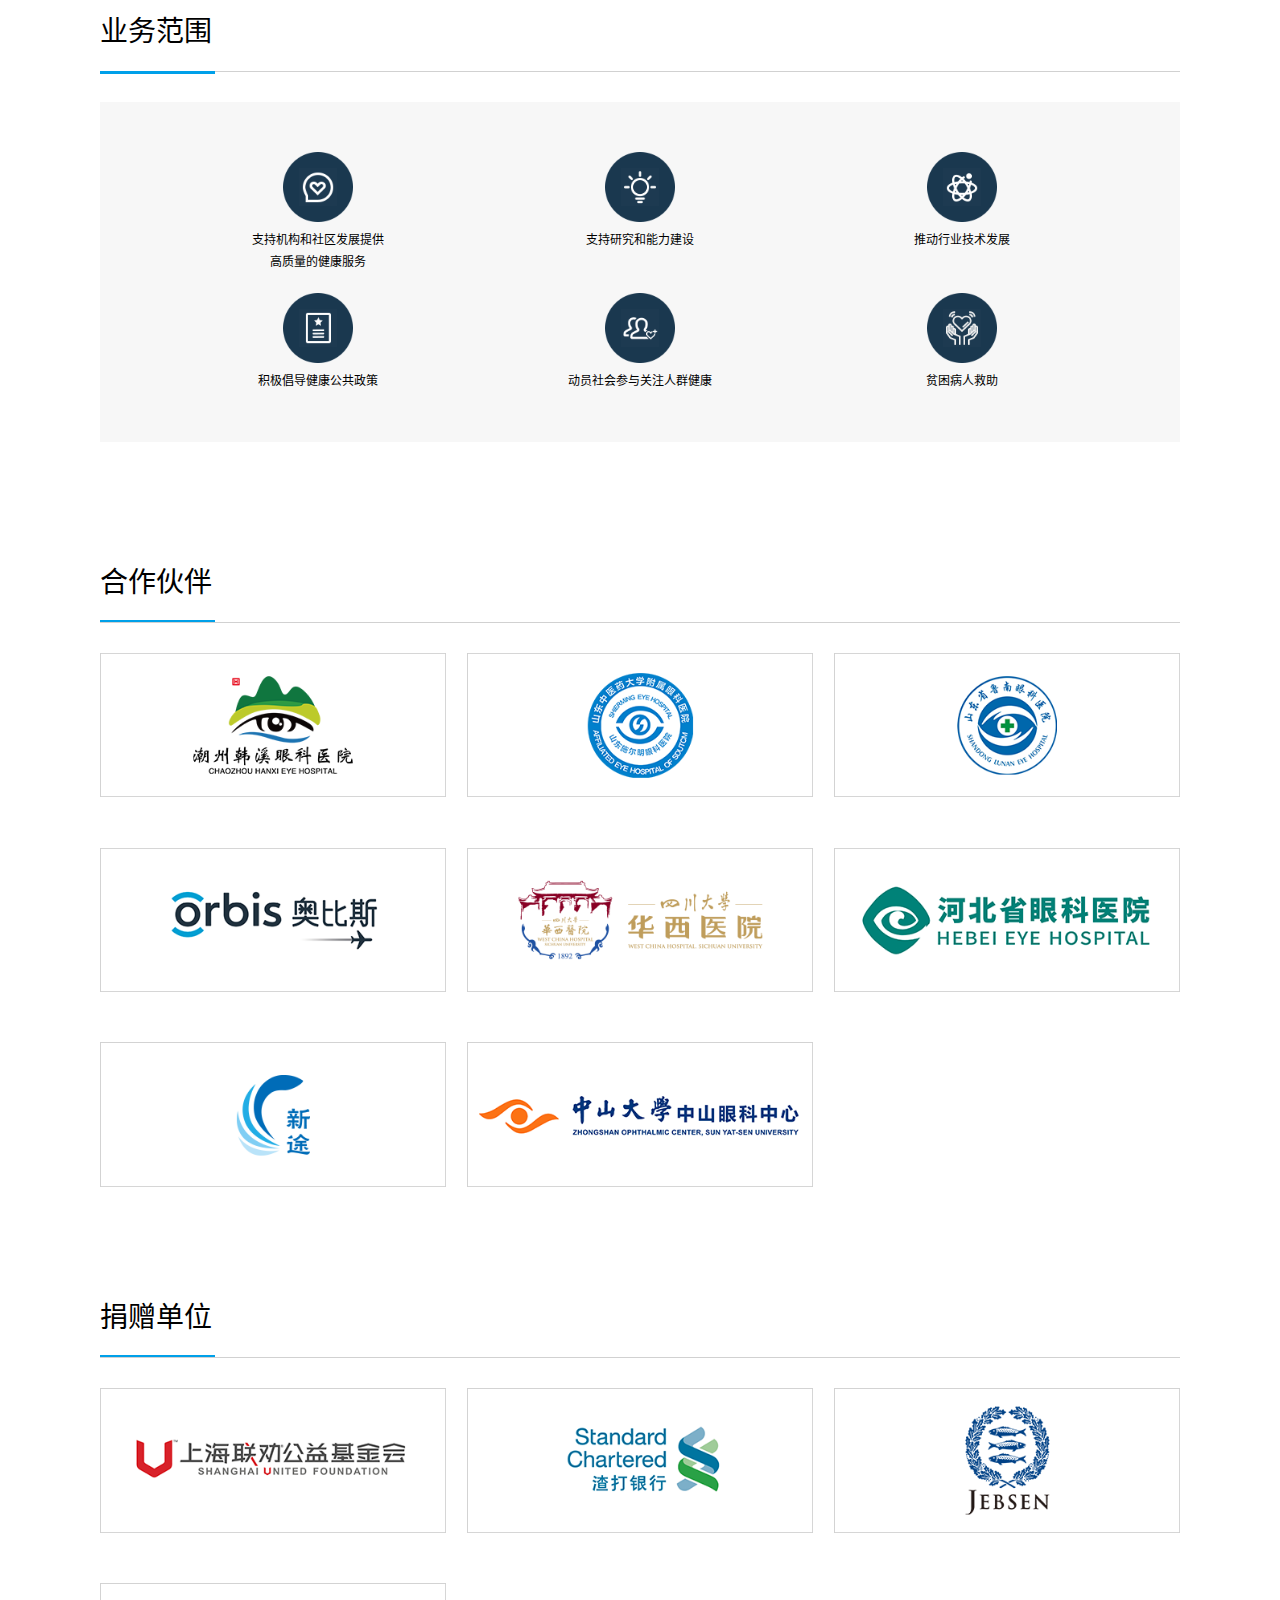
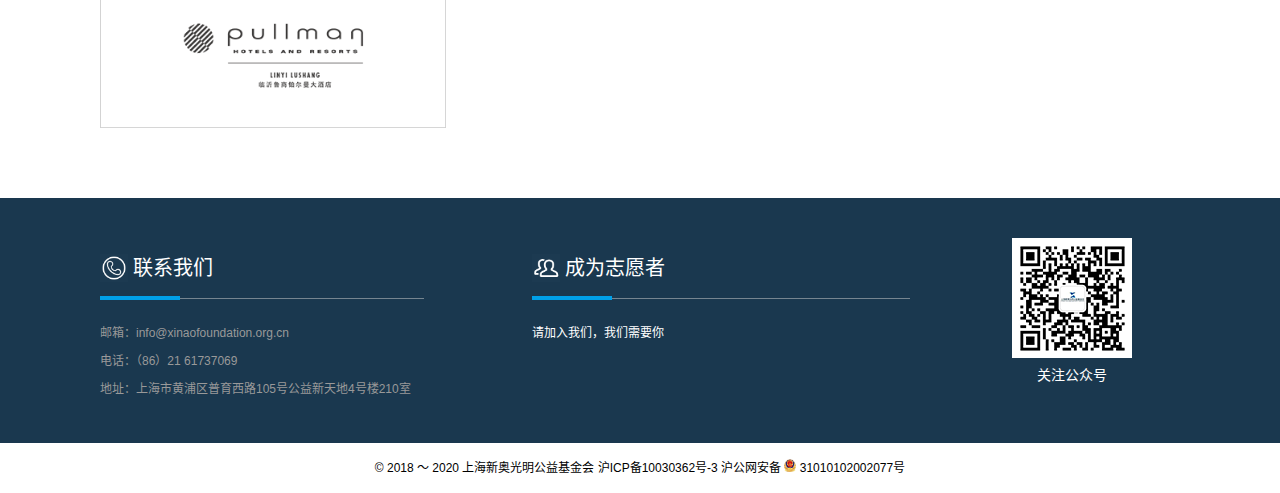
==== commit 0e5fc682: "修改" ====
--- a/about.html
+++ b/about.html
@@ -7,6 +7,7 @@
   <meta name="viewport" content="width=device-width, initial-scale=1">
   <title>新奥光明公益基金会</title>
 
+  <link rel="icon" href="./images/icon/ico_logo.ico" type="image/x-icon">
   <link rel="stylesheet" href="./css/common.css">
   <link rel="stylesheet" href="./css/index.css">
   <link rel="stylesheet" href="./css/about.css">
@@ -193,8 +194,8 @@
       <div class="title">
         <span>组织结构</span>
       </div>
-      <div class="content">
-        <img src="./images/about/jiegou.png" alt="">
+      <div class="content" style="text-align: center;">
+        <img src="./images/about/jiegou.png" alt="" style="width: 900px;">
       </div>
     </div>
   </div>
--- a/css/common.css
+++ b/css/common.css
@@ -257,14 +257,22 @@
 .footer .pc-container .content .title {
   font-size: 20px;
   color: #fff;
-  border-bottom: 1px solid #D1D1D1;
+  border-bottom: 1px solid rgba(209,209,209,0.5);
 }
 .footer .pc-container .content .title>span{
   display: flex;
   align-items: center;
-  width: 134px;
-  height: 40px;
-  border-bottom: #00A0E9 2px solid;
+  height: 60px;
+  position: relative;
+}
+.footer .pc-container .content .title>span::after{
+  position: absolute;
+  height: 4px;
+  width: 80px;
+  content: ' ';
+  left: 0;
+  bottom: -2px;
+  background: #00A0E9;
 }
 .footer .pc-container .content ul {
   padding: 20px 0;
--- a/css/index.css
+++ b/css/index.css
@@ -404,14 +404,35 @@
   /* margin-left: 20px; */
 }
 .manager .pc-container .content .picScroll .bd .name b{
-  font-size: 24px;
+  font-size: 27px;
   padding-bottom: 10px;
   font-weight: normal;
-  border-bottom: 3px solid #00A0E9;
+  position: relative;
+}
+.manager .pc-container .content .picScroll .bd .name b::after{
+  position: absolute;
+  content: ' ';
+  height: 4px;
+  width: 67px;
+  left: 0;
+  bottom: -7px;
+  background: #00A0E9;
 }
 .manager .pc-container .content .picScroll .bd .name span {
-  font-size: 18px;
-  padding-left: 5px;
+  font-size: 20px;
+  padding-left: 10px;
+}
+.manager .pc-container .content .picScroll .bd .bd-1 {
+  position: relative;
+}
+.manager .pc-container .content .picScroll .bd .bd-1::after {
+  position: absolute;
+  content: ' ';
+  height: 1px;
+  width: 830px;
+  bottom: -21px;
+  right: 0;
+  background: #D1D1D1;
 }
 .manager .pc-container .content .picScroll .hd ul {
   display: flex;
@@ -431,7 +452,7 @@
   cursor: pointer;
 }
 .manager .pc-container .content .picScroll .hd ul li.on{
-  background-color: #00A0E9
+  background-color: #1A384F
 }
 
 .manager .mobile-container {
